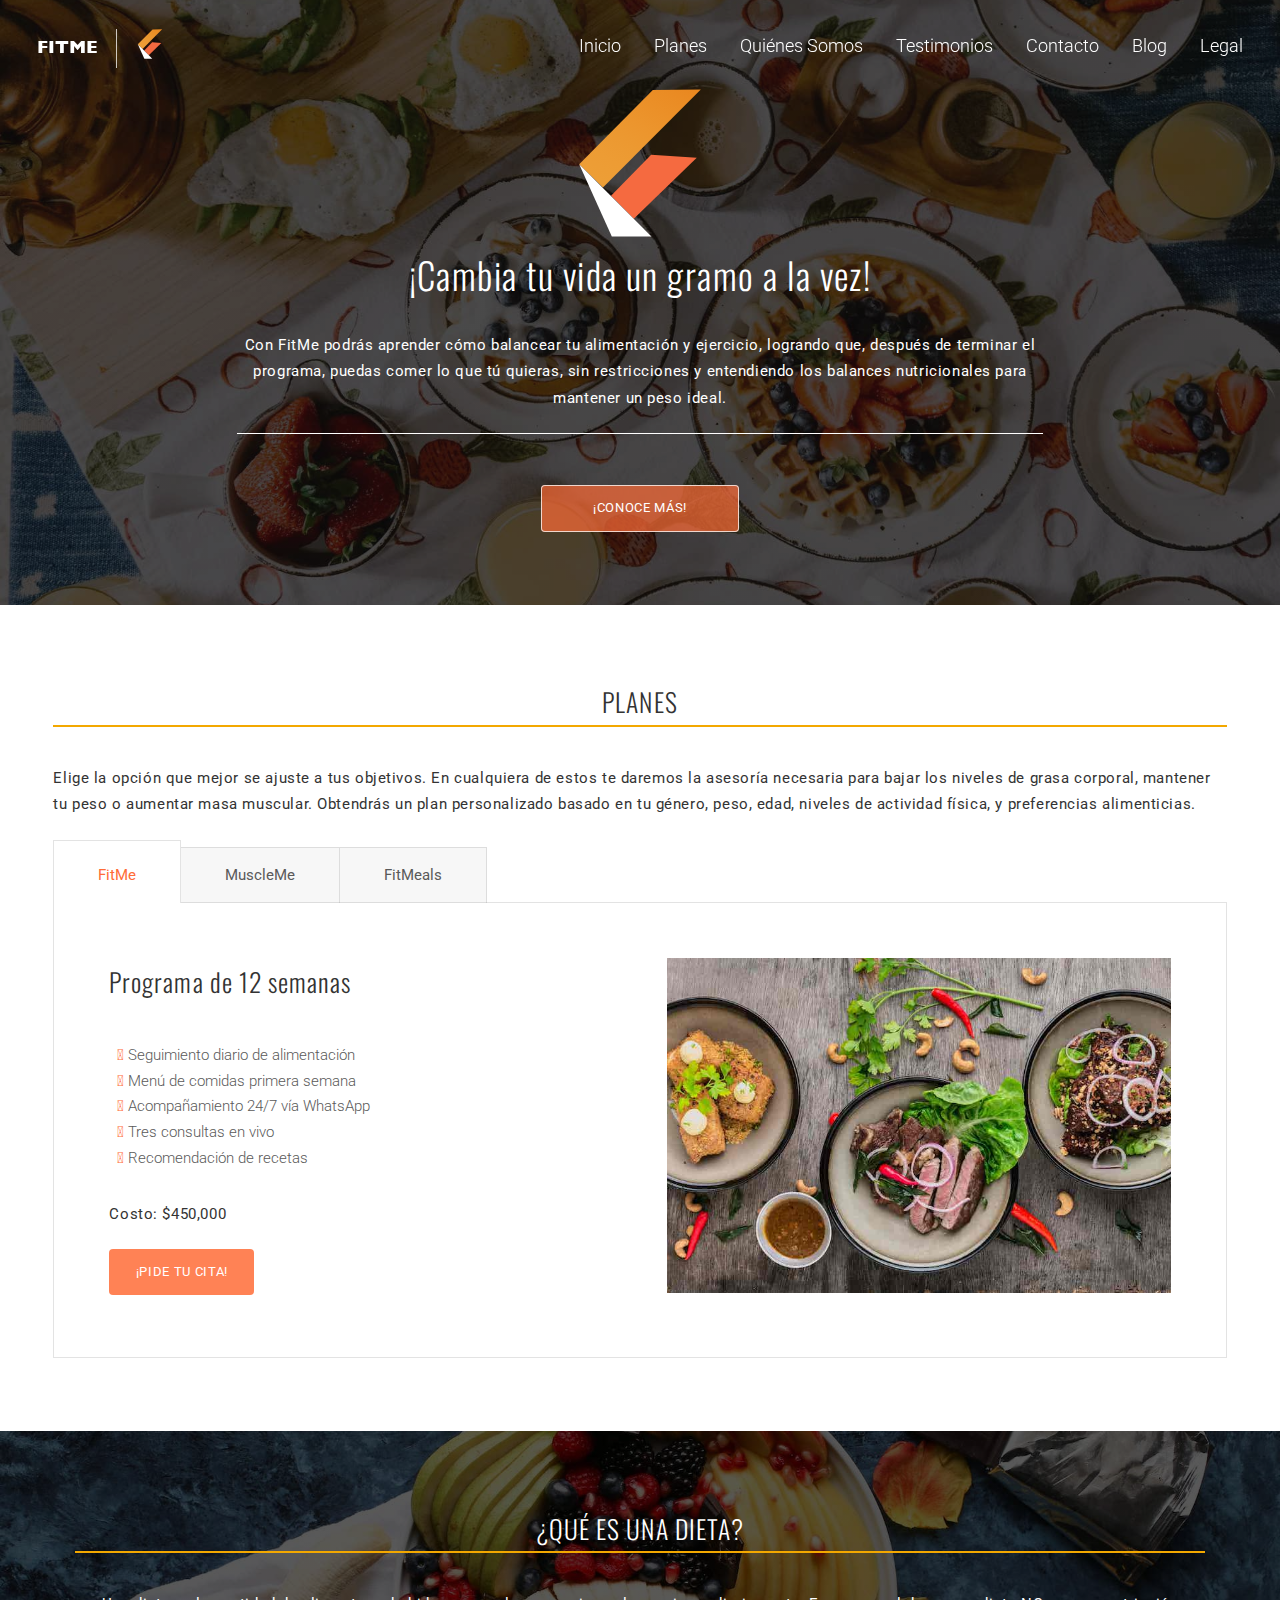
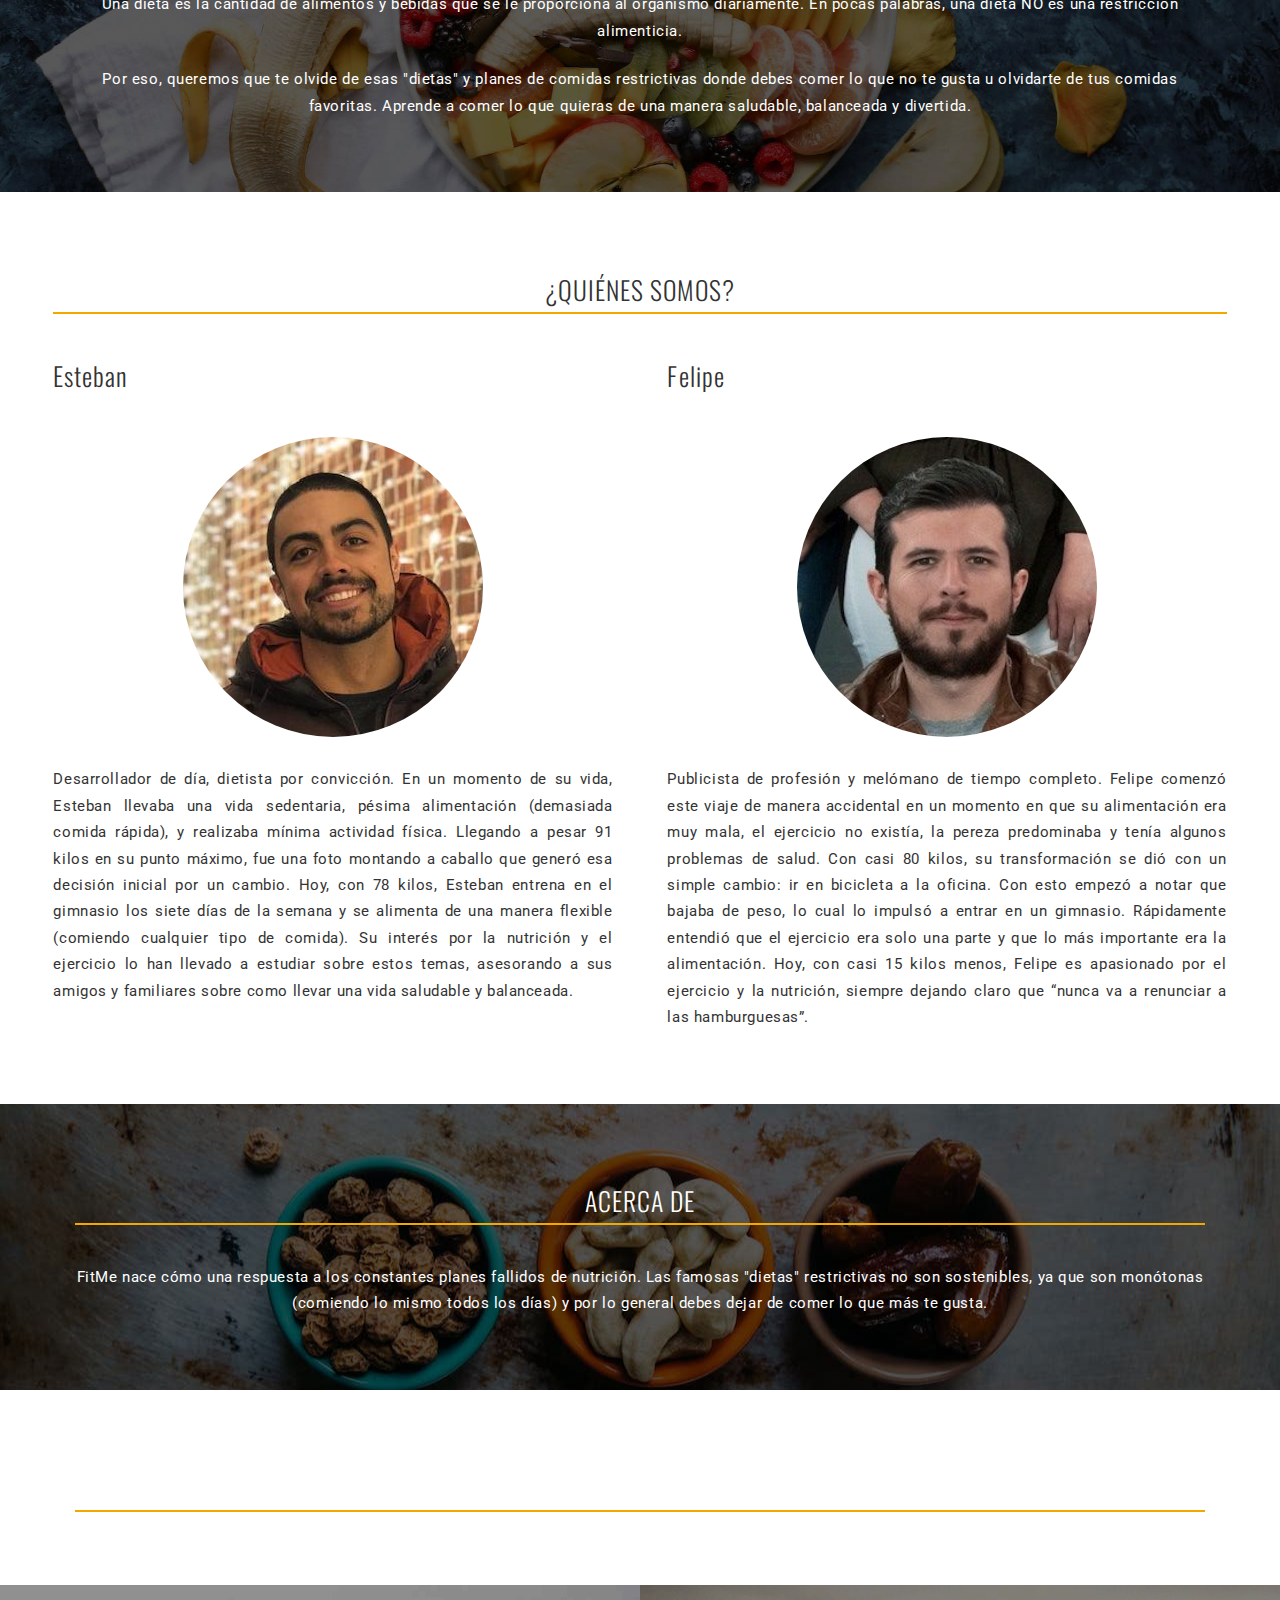
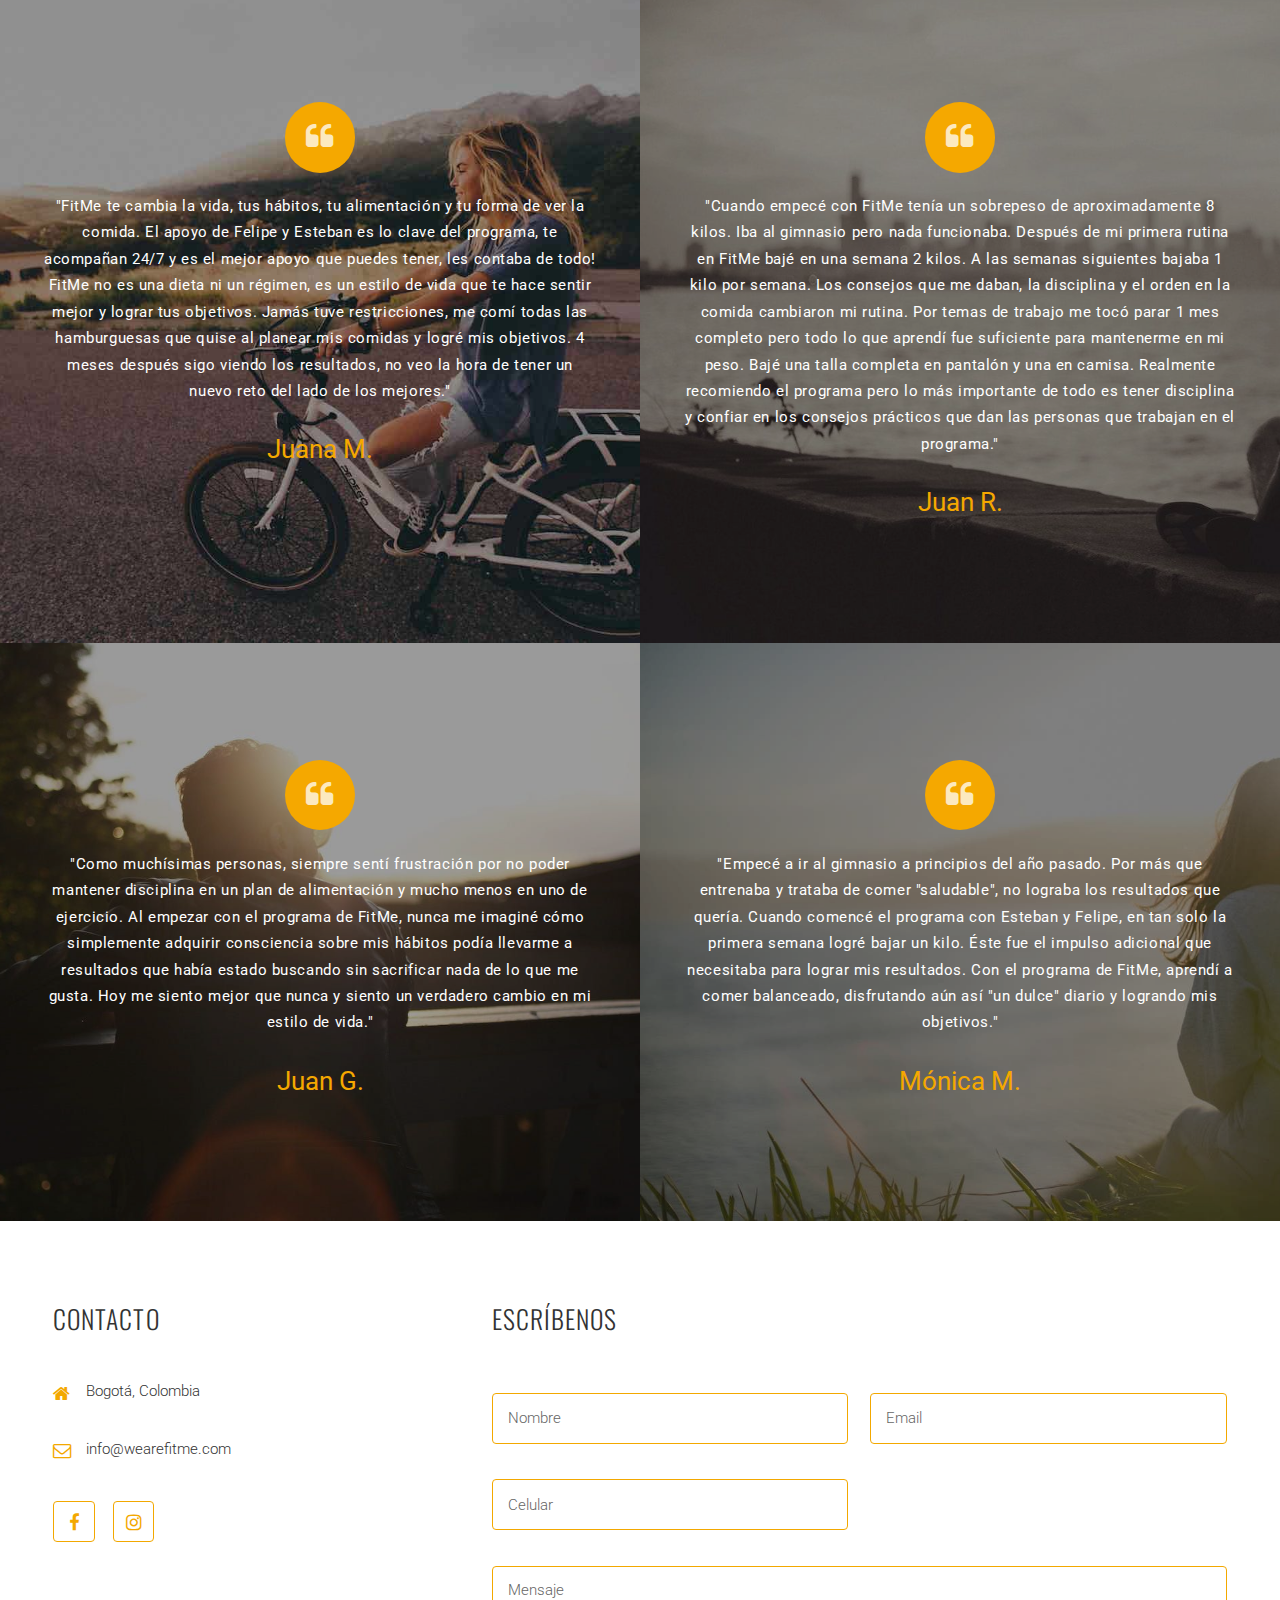
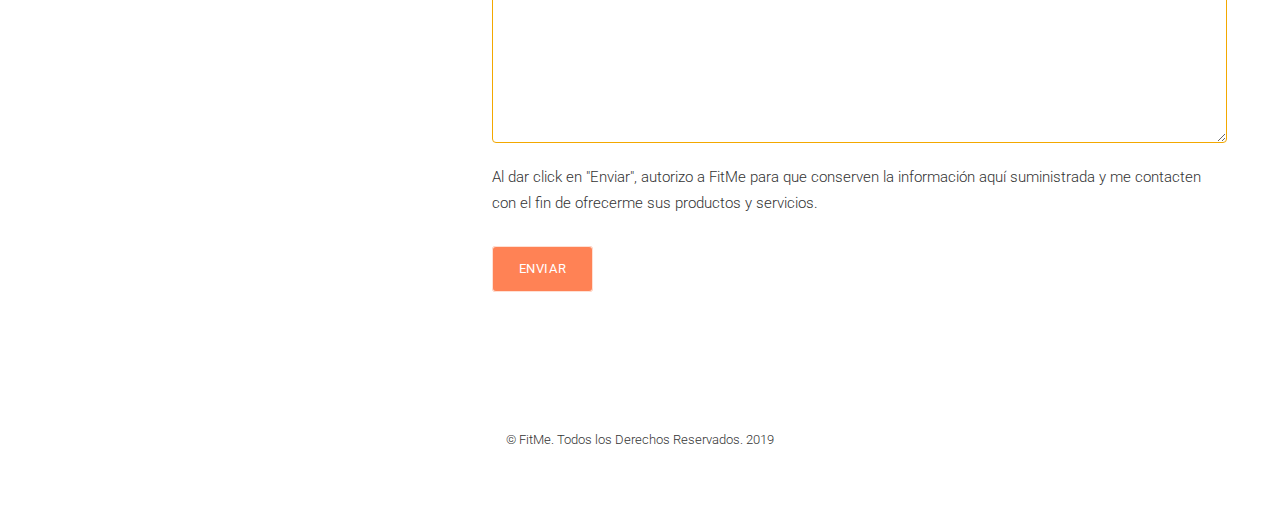
==== index.html @ 4249900d "Fix dead link, form labels, and empty h2" ====
<!DOCTYPE HTML>
<!--
	Telemetry by Pixelarity
	pixelarity.com | hello@pixelarity.com
	License: pixelarity.com/license
-->
<html lang="es">
	<head>
		<!-- Meta Tags -->
		<meta charset="utf-8" />
		<meta name="viewport" content="width=device-width, initial-scale=1, user-scalable=no" />
		<meta name="description" content="Con FitMe podrás aprender cómo balancear tu alimentación y ejercicio, logrando que, después de terminar el programa, puedas comer lo que tú quieras, sin restricciones y entendiendo los balances nutricionales para mantener un peso ideal.">
		<meta name="msapplication-TileColor" content="#da532c">
		<meta name="theme-color" content="#ffffff">

		<!-- Stylesheets -->
		<link rel="stylesheet" href="assets/css/main.css" />
		<link rel="stylesheet" href="https://use.fontawesome.com/releases/v5.8.0/css/all.css" integrity="sha384-Mmxa0mLqhmOeaE8vgOSbKacftZcsNYDjQzuCOm6D02luYSzBG8vpaOykv9lFQ51Y" crossorigin="anonymous">

		<!-- Favicon Tags -->
		<link rel="apple-touch-icon" sizes="180x180" href="./assets/favicon/apple-touch-icon.png">
		<link rel="icon" type="image/png" sizes="32x32" href="./assets/favicon/favicon-32x32.png">
		<link rel="icon" type="image/png" sizes="16x16" href="./assets/favicon/favicon-16x16.png">
		<link rel="manifest" href="./assets/favicon/site.webmanifest">
		<link rel="mask-icon" href="./assets/favicon/safari-pinned-tab.svg" color="#f5a800">
		<link rel="shortcut icon" href="./assets/favicon/favicon.ico">
		<meta name="msapplication-TileColor" content="#00a300">
		<meta name="msapplication-config" content="./assets/favicon/browserconfig.xml">
		<meta name="theme-color" content="#ffffff">

		<!-- Facebook -->
		<meta property="og:image" content="./assets/favicon/og-image.jpg">
		<meta property="og:image:height" content="1257">
		<meta property="og:image:width" content="2400">
		<meta property="og:description" content="Aprende cómo balancear tu alimentación y ejercicio, logrando que, después de terminar el programa, puedas comer lo que tú quieras, sin restricciones y entendiendo los balances nutricionales para mantener un peso ideal.">
		<meta property="og:title" content="FitMe">
		<meta property="og:url" content="http://www.wearefitme.com">

		<title>FitMe</title>

	</head>
	<body class="is-preload">

		<!-- Header -->
			<header id="header" class="alt">

				<!-- Logo -->
					<div class="logo">
						<a href="index.html">FITME</a><span><img src="./images/logo.svg" alt="FitMe Logo" id="logo" class="fitme-logo-nav logo-black"></span>
					</div>

				<!-- Nav -->
					<nav id="nav">
						<ul>
							<li><a href="#banner">Inicio</a></li>
							<li><a href="#planes">Planes</a></li>
							<li><a href="#nosotros">Quiénes Somos</a></li>
							<li><a href="#testimonios">Testimonios</a></li>
							<li><a href="#footer">Contacto</a></li>
							<li><a href="./blog.html">Blog</a></li>
							<li><a href="index.html">Legal</a></li>
						</ul>
					</nav>

			</header>

		<!-- Banner -->
			<section id="banner">
				<div class="inner">
					<img src="./images/logo.svg" alt="FitMe Logo" class="fitme-logo">
					<h1>¡Cambia tu vida un gramo a la vez!</h1>
					<h3>Con FitMe podrás aprender cómo balancear tu alimentación y ejercicio, logrando que, después de terminar el programa, puedas comer lo que tú quieras, sin restricciones y entendiendo los balances nutricionales para mantener un peso ideal.</h3>
					<ul class="actions special">
						<li><a href="#planes" class="button wide scrolly">¡Conoce más!</a></li>
					</ul>
				</div>
			</section>

		<!-- Planes -->
			<section id="planes" class="wrapper">
				<div class="inner">
					<h2 class="section-title">PLANES</h2>
					<h3>Elige la opción que mejor se ajuste a tus objetivos. En cualquiera de estos te daremos la asesoría necesaria para bajar los niveles de grasa corporal, mantener tu peso o aumentar masa muscular. Obtendrás un plan personalizado basado en tu género, peso, edad, niveles de actividad física, y preferencias alimenticias.</h3>
					<ul class="tabs">
						<li>
							<h3>FitMe</h3>
							<div class="split reversed">
								<div class="content">
									<h2>Programa de 12 semanas</h2>
									<ul>
                    <li><i class="fas fa-angle-double-right"></i> Seguimiento diario de alimentación</li>
										<li><i class="fas fa-angle-double-right"></i> Menú de comidas primera semana</li>
                    <li><i class="fas fa-angle-double-right"></i> Acompañamiento 24/7 vía WhatsApp</li>
										<li><i class="fas fa-angle-double-right"></i> Tres consultas en vivo</li>
                    <li><i class="fas fa-angle-double-right"></i> Recomendación de recetas</li>
									</ul>
									<h4>Costo: $450,000</h4>
									<ul class="actions">
										<li><a href="#footer" class="button">¡Pide tu cita!</a></li>
									</ul>
								</div>
								<div class="image"><img src="./images/plan-fitme.jpg" alt="Mesa con cuatro hamburguesas desde arriba" /></div>
							</div>
						</li>
						<li>
							<h3>MuscleMe</h3>
							<div class="split reversed">
								<div class="content">
									<h2>Agrega un programa personal de entrenamiento que incluye:</h2>
									<ul>
										<li><i class="fas fa-angle-double-right"></i> Rutina de ejercicios</li>
	                  <li><i class="fas fa-angle-double-right"></i> Rutina de estiramiento</li>
	                  <li><i class="fas fa-angle-double-right"></i> Desarollo de cardio</li>
									</ul>
									<h4>Costo: $50,000</h4>
									<ul class="actions">
										<li><a href="#footer" class="button">¡Pide tu cita!</a></li>
									</ul>
								</div>
								<div class="image"><img src="./images/plan-ejercicio.jpg" alt="Mujer ejercitandose en squat rack" /></div>
							</div>
						</li>
						<li>
							<h3>FitMeals</h3>
							<div class="split reversed">
								<div class="content">
									<h2>Agrega un menu variado a tus semanas:</h2>
									<ul>
										<li><i class="fas fa-angle-double-right"></i> Plan de comidas personalizado</li>
	                  <li><i class="fas fa-angle-double-right"></i> Opción vegetariana disponible</li>
	                  <li><i class="fas fa-angle-double-right"></i> Opción kosher disponible</li>
									</ul>
									<h4>Costo: $50,000 / semana</h4>
									<ul class="actions">
										<li><a href="#footer" class="button">¡Pide tu cita!</a></li>
									</ul>
								</div>
								<div class="image"><img src="./images/plan-chef.jpg" alt="" /></div>
							</div>
						</li>
					</ul>
				</div>
			</section>

		<!-- Que es una dieta -->
			<section id="dieta" class="wrapper style1 dieta special">
				<div class="inner">
					<div class="stats">
						<article>
							<h2 class="section-title">¿QUÉ ES UNA DIETA?</h2>
							<h3>Una dieta es la cantidad de alimentos y bebidas que se le proporciona al organismo diariamente. En pocas palabras, una dieta NO es una restricción alimenticia.</h3>
	            <h3>Por eso, queremos que te olvide de esas "dietas" y planes de comidas restrictivas donde debes comer lo que no te gusta u olvidarte de tus comidas favoritas. Aprende a comer lo que quieras de una manera saludable, balanceada y divertida.</h3>
						</article>
					</div>
				</div>
			</section>

		<!-- Quienes somos -->
			<section id="nosotros" class="wrapper">
				<div class="inner">
					<h2 class="section-title">¿QUIÉNES SOMOS?</h2>
					<div class="split">
						<section>
							<h2>Esteban</h2>
		          <div class="profile-pic ep"></div>
							<h3>Desarrollador de día, dietista por convicción. En un momento de su vida, Esteban llevaba una vida sedentaria, pésima alimentación (demasiada comida rápida), y realizaba mínima actividad física. Llegando a pesar 91 kilos en su punto máximo, fue una foto montando a caballo que generó esa decisión inicial por un cambio. Hoy, con 78 kilos, Esteban entrena en el gimnasio los siete días de la semana y se alimenta de una manera flexible (comiendo cualquier tipo de comida). Su interés por la nutrición y el ejercicio lo han llevado a estudiar sobre estos temas, asesorando a sus amigos y familiares sobre como llevar una vida saludable y balanceada.</h3>
						</section>
						<section>
							<h2>Felipe</h2>
							<div class="profile-pic fg"></div>
							<h3>Publicista de profesión y melómano de tiempo completo. Felipe comenzó este viaje de manera accidental en un momento en que su alimentación era muy mala, el ejercicio no existía, la pereza predominaba y tenía algunos problemas de salud. Con casi 80 kilos, su transformación se dió con un simple cambio: ir en bicicleta a la oficina. Con esto empezó a notar que bajaba de peso, lo cual lo impulsó a entrar en un gimnasio. Rápidamente entendió que el ejercicio era solo una parte y que lo más importante era la alimentación. Hoy, con casi 15 kilos menos, Felipe es apasionado por el ejercicio y la nutrición, siempre dejando claro que “nunca va a renunciar a las hamburguesas”.</h3>
						</section>
					</div>
				</div>
			</section>

		<!-- Acerca de -->
			<section id="acercade" class="wrapper style1 acercade special">
				<div class="inner">
					<div class="stats">
						<article>
							<h2 class="section-title">ACERCA DE</h2>
							<h3>FitMe nace cómo una respuesta a los constantes planes fallidos de nutrición. Las famosas "dietas" restrictivas no son sostenibles, ya que son monótonas (comiendo lo mismo todos los días) y por lo general debes dejar de comer lo que más te gusta.</h3>
						</article>
					</div>
				</div>
			</section>

		<!-- Separador -->
			<section id="quote" class="wrapper style1 special">
				<div class="inner">
					<div class="stats">
						<article>
							<h2 class="section-title">Testimonios</h2>
						</article>
					</div>
				</div>
			</section>

		<!-- Testimonios -->
			<section id="testimonios" class="quotes">
				<article class="icon fa-quote-left">
					<span class="image"><img src="images/pic03.jpg" alt="" data-position="center" /></span>
					<h4>"FitMe te cambia la vida, tus hábitos, tu alimentación y tu forma de ver la comida. El apoyo de Felipe y Esteban es lo clave del programa, te acompañan 24/7 y es el mejor apoyo que puedes tener, les contaba de todo! FitMe no es una dieta ni un régimen, es un estilo de vida que te hace sentir mejor y lograr tus objetivos. Jamás tuve restricciones, me comí todas las hamburguesas que quise al planear mis comidas y logré mis objetivos. 4 meses después sigo viendo los resultados, no veo la hora de tener un nuevo reto del lado de los mejores."</h4>
					<div class="author">
						<span class="name">Juana M.</span>
					</div>
				</article>
				<article class="icon fa-quote-left">
					<span class="image"><img src="images/pic04.jpg" alt="" data-position="left" /></span>
					<h4>"Cuando empecé con FitMe tenía un sobrepeso de aproximadamente 8 kilos. Iba al gimnasio pero nada funcionaba. Después de mi primera rutina en FitMe bajé en una semana 2 kilos. A las semanas siguientes bajaba 1 kilo por semana. Los consejos que me daban, la disciplina y el orden en la comida cambiaron mi rutina. Por temas de trabajo me tocó parar 1 mes completo pero todo lo que aprendí fue suficiente para mantenerme en mi peso. Bajé una talla completa en pantalón y una en camisa. Realmente recomiendo el programa pero lo más importante de todo es tener disciplina y confiar en los consejos prácticos que dan las personas que trabajan en el programa."</h4>
					<div class="author">
						<span class="name">Juan R.</span>
					</div>
				</article>
			</section>
			<section id="testimonios2" class="quotes">
				<article class="icon fa-quote-left">
					<span class="image"><img src="images/pic05.jpg" alt="" data-position="center" /></span>
					<h4>"Como muchísimas personas, siempre sentí frustración por no poder mantener disciplina en un plan de alimentación y mucho menos en uno de ejercicio. Al empezar con el programa de FitMe, nunca me imaginé cómo simplemente adquirir consciencia sobre mis hábitos podía llevarme a resultados que había estado buscando sin sacrificar nada de lo que me gusta. Hoy me siento mejor que nunca y siento un verdadero cambio en mi estilo de vida."</h4>
					<div class="author">
						<span class="name">Juan G.</span>
					</div>
				</article>
				<article class="icon fa-quote-left">
					<span class="image"><img src="images/pic06.jpg" alt="" data-position="left" /></span>
					<h4>"Empecé a ir al gimnasio a principios del año pasado. Por más que entrenaba y trataba de comer "saludable", no lograba los resultados que quería. Cuando comencé el programa con Esteban y Felipe, en tan solo la primera semana logré bajar un kilo. Éste fue el impulso adicional que necesitaba para lograr mis resultados. Con el programa de FitMe, aprendí a comer balanceado, disfrutando aún así "un dulce" diario y logrando mis objetivos."</h4>
					<div class="author">
						<span class="name">Mónica M.</span>
					</div>
				</article>
			</section>

		<!-- Footer -->
			<footer id="footer">
				<div class="inner">
					<div class="split style1">
						<div class="contact">
							<h2>CONTACTO</h2>
							<ul class="contact-icons">
								<li class="icon fa-home">Bogotá, Colombia</li>
								<!-- <li class="icon fa-phone">(000) 000-0000</li> -->
								<li class="icon fa-envelope-o">info@wearefitme.com</li>
							</ul>
							<ul class="icons-bordered">
								<li><a class="icon fa-facebook" target="_blank" href="https://www.facebook.com/fitmeco/">
									<span class="label">Facebook</span>
								</a></li>
								<!-- <li><a class="icon fa-twitter" href="#">
									<span class="label">Twitter</span>
								</a></li> -->
								<li><a class="icon fa-instagram" target="_blank" href="https://www.instagram.com/fit_me_co/">
									<span class="label">Instagram</span>
								</a></li>
							</ul>
						</div>
						<form action="https://formspree.io/colombiafitme@gmail.com" method="POST">
							<h2>ESCRÍBENOS</h2>
							<div class="fields">
								<div class="field half">
									<label for="name"></label>
									<input name="name" id="name" placeholder="Nombre" type="text" required />
								</div>
								<div class="field half">
									<label for="email"></label>
									<input name="email" id="email" placeholder="Email" type="email" required />
								</div>
								<div class="field half">
									<label for="mobile"></label>
									<input name="mobile" id="mobile" placeholder="Celular" type="number" />
								</div>
								<div class="field">
									<label for="message"></label>
									<textarea name="message" id="message" rows="6" placeholder="Mensaje"></textarea>
								</div>
								<div class="field">
									<p>Al dar click en "Enviar", autorizo a FitMe para que conserven la información aquí suministrada y me contacten con el fin de ofrecerme sus productos y servicios.</p>
								</div>
							</div>
							<ul class="actions">
								<li><input value="Enviar" class="button" type="submit" /></li>
							</ul>
						</form>
					</div>
					<div class="copyright">
						<p>&copy; FitMe. Todos los Derechos Reservados. 2019</p>
					</div>
				</div>
			</footer>

		<!-- Scripts -->
			<script src="assets/js/jquery.min.js"></script>
			<script src="assets/js/jquery.dropotron.min.js"></script>
			<script src="assets/js/jquery.scrollex.min.js"></script>
			<script src="assets/js/jquery.scrolly.min.js"></script>
			<script src="assets/js/jquery.selectorr.min.js"></script>
			<script src="assets/js/browser.min.js"></script>
			<script src="assets/js/breakpoints.min.js"></script>
			<script src="assets/js/util.js"></script>
			<script src="assets/js/main.js"></script>

	</body>
</html>
---- assets/css/main.css ----
@import url(font-awesome.min.css);
@import url('https://fonts.googleapis.com/css?family=Roboto:300,300i,400,400i');
@import url('https://fonts.googleapis.com/css?family=Oswald');

html, body, div, span, applet, object,
iframe, h1, h2, h3, h4, h5, h6, p, blockquote,
pre, a, abbr, acronym, address, big, cite,
code, del, dfn, em, img, ins, kbd, q, s, samp,
small, strike, strong, sub, sup, tt, var, b,
u, i, center, dl, dt, dd, ol, ul, li, fieldset,
form, label, legend, table, caption, tbody,
tfoot, thead, tr, th, td, article, aside,
canvas, details, embed, figure, figcaption,
footer, header, hgroup, menu, nav, output, ruby,
section, summary, time, mark, audio, video {
	margin: 0;
	padding: 0;
	border: 0;
	font-size: 100%;
	font: inherit;
	vertical-align: baseline;}

article, aside, details, figcaption, figure,
footer, header, hgroup, menu, nav, section {
	display: block;}

body {
	line-height: 1;
}

ol, ul {
	list-style: none;
}

blockquote, q {
	quotes: none;
}

	blockquote:before, blockquote:after, q:before, q:after {
		content: '';
		content: none;
	}

table {
	border-collapse: collapse;
	border-spacing: 0;
}

body {
	-webkit-text-size-adjust: none;
}

mark {
	background-color: transparent;
	color: inherit;
}

input::-moz-focus-inner {
	border: 0;
	padding: 0;
}

input, select, textarea {
	-moz-appearance: none;
	-webkit-appearance: none;
	-ms-appearance: none;
	appearance: none;
}

@font-face {
    font-family: 'GillSans';
    src: url('../fonts/GillSans-Bold.ttf'),
         url('../fonts/GillSans-Light.ttf');
}

/* Basic */

	@-ms-viewport {
		width: device-width;
	}

	body {
		-ms-overflow-style: scrollbar;
	}

	@media screen and (max-width: 480px) {

		html, body {
			min-width: 320px;
		}

	}

	html {
		box-sizing: border-box;
		scroll-behavior: smooth;
	}

	*, *:before, *:after {
		box-sizing: inherit;
	}

		body.is-preload *, body.is-preload *:before, body.is-preload *:after {
			-moz-animation: none !important;
			-webkit-animation: none !important;
			-ms-animation: none !important;
			animation: none !important;
			-moz-transition: none !important;
			-webkit-transition: none !important;
			-ms-transition: none !important;
			transition: none !important;
		}

/* Type */

	body {
		background-color: #ffffff;
		color: #5a5a5a;
	}

	body, input, select, textarea {
		font-family: "Roboto", Arial, Helvetica, sans-serif;
		font-size: 13pt;
		font-weight: 300;
		line-height: 1.75;
	}

		@media screen and (max-width: 1680px) {

			body, input, select, textarea {
				font-size: 11pt;
			}

		}

	a {
		text-decoration: none;
	}

		a:hover {
			text-decoration: none;
		}

	strong, b {
		font-weight: 400;
	}

	em, i {
		font-style: italic;
	}

	p {
		margin: 0 0 2em 0;
	}

	h1, h2, h3, h4, h5, h6 {
		line-height: 1.8;
		letter-spacing: 0.04em;
		margin: 0 0 1.5em 0;
	}

		h1 a, h2 a, h3 a, h4 a, h5 a, h6 a {
			color: inherit;
			text-decoration: none;
		}

	h1 {
		font-size: 3.45em;
		line-height: 1.3;
	}

	h2 {
		font-size: 2.4em;
	}

	h3 {
		font-size: 1.2em;
		font-weight: 400;
	}

	h4 {
		font-size: 1em;
		font-weight: 400;
	}

	h5 {
		font-size: 1em;
		font-weight: 400;
	}

	h6 {
		font-size: 1em;
		font-weight: 400;
	}

	h1, h2 {
		font-family: 'Oswald', sans-serif;
	}

	@media screen and (max-width: 1280px) {

		h1 {
			font-size: 2.5em;
			line-height: 1.5;
		}

		h2 {
			font-size: 1.75em;
		}

		h3 {
			font-size: 1em;
		}

		h4 {
			font-size: 1em;
		}

	}

	@media screen and (max-width: 736px) {

		h1 {
			font-size: 1.75em;
		}

		h2 {
			font-size: 1.25em;
		}

		h3 {
			font-size: 1em;
		}

	}

	sub {
		font-size: 0.8em;
		position: relative;
		top: 0.5em;
	}

	sup {
		font-size: 0.8em;
		position: relative;
		top: -0.5em;
	}

	blockquote {
		border-left: solid 4px;
		font-style: italic;
		margin: 0 0 2em 0;
		padding: 0.5em 0 0.5em 2em;
	}

	code {
		border-radius: 4px;
		border: solid 1px;
		font-family: "Courier New", monospace;
		font-size: 0.9em;
		margin: 0 0.25em;
		padding: 0.25em 0.65em;
	}

	pre {
		-webkit-overflow-scrolling: touch;
		font-family: "Courier New", monospace;
		font-size: 0.9em;
		margin: 0 0 2em 0;
	}

		pre code {
			display: block;
			line-height: 1.75;
			padding: 1em 1.5em;
			overflow-x: auto;
		}

	hr {
		border: 0;
		border-bottom: solid 1px;
		margin: 2em 0;
	}

		hr.major {
			margin: 3em 0;
		}

	.align-left {
		text-align: left;
	}

	.align-center {
		text-align: center;
	}

	.align-right {
		text-align: right;
	}

	input, select, textarea {
		color: #333333;
	}

	a {
		color: #5ac3d6;
	}

	strong, b {
		color: #333333;
	}

	h1, h2, h3, h4, h5, h6 {
		color: #333333;
	}

	blockquote {
		border-left-color: rgba(144, 144, 144, 0.25);
	}

	code {
		background: rgba(144, 144, 144, 0.075);
		border-color: rgba(144, 144, 144, 0.25);
	}

	hr {
		border-bottom-color: rgba(144, 144, 144, 0.25);
	}

/* Row */

	.row {
		display: flex;
		flex-wrap: wrap;
		box-sizing: border-box;
		align-items: stretch;
	}

		.row > * {
			box-sizing: border-box;
		}

		.row.gtr-uniform > * > :last-child {
			margin-bottom: 0;
		}

		.row.aln-left {
			justify-content: flex-start;
		}

		.row.aln-center {
			justify-content: center;
		}

		.row.aln-right {
			justify-content: flex-end;
		}

		.row.aln-top {
			align-items: flex-start;
		}

		.row.aln-middle {
			align-items: center;
		}

		.row.aln-bottom {
			align-items: flex-end;
		}

		.row > .imp {
			order: -1;
		}

		.row > .col-1 {
			width: 8.3333333333%;
		}

		.row > .off-1 {
			margin-left: 8.3333333333%;
		}

		.row > .col-2 {
			width: 16.6666666667%;
		}

		.row > .off-2 {
			margin-left: 16.6666666667%;
		}

		.row > .col-3 {
			width: 25%;
		}

		.row > .off-3 {
			margin-left: 25%;
		}

		.row > .col-4 {
			width: 33.3333333333%;
		}

		.row > .off-4 {
			margin-left: 33.3333333333%;
		}

		.row > .col-5 {
			width: 41.6666666667%;
		}

		.row > .off-5 {
			margin-left: 41.6666666667%;
		}

		.row > .col-6 {
			width: 50%;
		}

		.row > .off-6 {
			margin-left: 50%;
		}

		.row > .col-7 {
			width: 58.3333333333%;
		}

		.row > .off-7 {
			margin-left: 58.3333333333%;
		}

		.row > .col-8 {
			width: 66.6666666667%;
		}

		.row > .off-8 {
			margin-left: 66.6666666667%;
		}

		.row > .col-9 {
			width: 75%;
		}

		.row > .off-9 {
			margin-left: 75%;
		}

		.row > .col-10 {
			width: 83.3333333333%;
		}

		.row > .off-10 {
			margin-left: 83.3333333333%;
		}

		.row > .col-11 {
			width: 91.6666666667%;
		}

		.row > .off-11 {
			margin-left: 91.6666666667%;
		}

		.row > .col-12 {
			width: 100%;
		}

		.row > .off-12 {
			margin-left: 100%;
		}

		.row.gtr-0 {
			margin-top: 0;
			margin-left: 0em;
		}

			.row.gtr-0 > * {
				padding: 0 0 0 0em;
			}

			.row.gtr-0.gtr-uniform {
				margin-top: 0em;
			}

				.row.gtr-0.gtr-uniform > * {
					padding-top: 0em;
				}

		.row.gtr-25 {
			margin-top: 0;
			margin-left: -0.5em;
		}

			.row.gtr-25 > * {
				padding: 0 0 0 0.5em;
			}

			.row.gtr-25.gtr-uniform {
				margin-top: -0.5em;
			}

				.row.gtr-25.gtr-uniform > * {
					padding-top: 0.5em;
				}

		.row.gtr-50 {
			margin-top: 0;
			margin-left: -1em;
		}

			.row.gtr-50 > * {
				padding: 0 0 0 1em;
			}

			.row.gtr-50.gtr-uniform {
				margin-top: -1em;
			}

				.row.gtr-50.gtr-uniform > * {
					padding-top: 1em;
				}

		.row {
			margin-top: 0;
			margin-left: -2em;
		}

			.row > * {
				padding: 0 0 0 2em;
			}

			.row.gtr-uniform {
				margin-top: -2em;
			}

				.row.gtr-uniform > * {
					padding-top: 2em;
				}

		.row.gtr-150 {
			margin-top: 0;
			margin-left: -3em;
		}

			.row.gtr-150 > * {
				padding: 0 0 0 3em;
			}

			.row.gtr-150.gtr-uniform {
				margin-top: -3em;
			}

				.row.gtr-150.gtr-uniform > * {
					padding-top: 3em;
				}

		.row.gtr-200 {
			margin-top: 0;
			margin-left: -4em;
		}

			.row.gtr-200 > * {
				padding: 0 0 0 4em;
			}

			.row.gtr-200.gtr-uniform {
				margin-top: -4em;
			}

				.row.gtr-200.gtr-uniform > * {
					padding-top: 4em;
				}

		@media screen and (max-width: 1680px) {

			.row {
				display: flex;
				flex-wrap: wrap;
				box-sizing: border-box;
				align-items: stretch;
			}

				.row > * {
					box-sizing: border-box;
				}

				.row.gtr-uniform > * > :last-child {
					margin-bottom: 0;
				}

				.row.aln-left {
					justify-content: flex-start;
				}

				.row.aln-center {
					justify-content: center;
				}

				.row.aln-right {
					justify-content: flex-end;
				}

				.row.aln-top {
					align-items: flex-start;
				}

				.row.aln-middle {
					align-items: center;
				}

				.row.aln-bottom {
					align-items: flex-end;
				}

				.row > .imp-xlarge {
					order: -1;
				}

				.row > .col-1-xlarge {
					width: 8.3333333333%;
				}

				.row > .off-1-xlarge {
					margin-left: 8.3333333333%;
				}

				.row > .col-2-xlarge {
					width: 16.6666666667%;
				}

				.row > .off-2-xlarge {
					margin-left: 16.6666666667%;
				}

				.row > .col-3-xlarge {
					width: 25%;
				}

				.row > .off-3-xlarge {
					margin-left: 25%;
				}

				.row > .col-4-xlarge {
					width: 33.3333333333%;
				}

				.row > .off-4-xlarge {
					margin-left: 33.3333333333%;
				}

				.row > .col-5-xlarge {
					width: 41.6666666667%;
				}

				.row > .off-5-xlarge {
					margin-left: 41.6666666667%;
				}

				.row > .col-6-xlarge {
					width: 50%;
				}

				.row > .off-6-xlarge {
					margin-left: 50%;
				}

				.row > .col-7-xlarge {
					width: 58.3333333333%;
				}

				.row > .off-7-xlarge {
					margin-left: 58.3333333333%;
				}

				.row > .col-8-xlarge {
					width: 66.6666666667%;
				}

				.row > .off-8-xlarge {
					margin-left: 66.6666666667%;
				}

				.row > .col-9-xlarge {
					width: 75%;
				}

				.row > .off-9-xlarge {
					margin-left: 75%;
				}

				.row > .col-10-xlarge {
					width: 83.3333333333%;
				}

				.row > .off-10-xlarge {
					margin-left: 83.3333333333%;
				}

				.row > .col-11-xlarge {
					width: 91.6666666667%;
				}

				.row > .off-11-xlarge {
					margin-left: 91.6666666667%;
				}

				.row > .col-12-xlarge {
					width: 100%;
				}

				.row > .off-12-xlarge {
					margin-left: 100%;
				}

				.row.gtr-0 {
					margin-top: 0;
					margin-left: 0em;
				}

					.row.gtr-0 > * {
						padding: 0 0 0 0em;
					}

					.row.gtr-0.gtr-uniform {
						margin-top: 0em;
					}

						.row.gtr-0.gtr-uniform > * {
							padding-top: 0em;
						}

				.row.gtr-25 {
					margin-top: 0;
					margin-left: -0.5em;
				}

					.row.gtr-25 > * {
						padding: 0 0 0 0.5em;
					}

					.row.gtr-25.gtr-uniform {
						margin-top: -0.5em;
					}

						.row.gtr-25.gtr-uniform > * {
							padding-top: 0.5em;
						}

				.row.gtr-50 {
					margin-top: 0;
					margin-left: -1em;
				}

					.row.gtr-50 > * {
						padding: 0 0 0 1em;
					}

					.row.gtr-50.gtr-uniform {
						margin-top: -1em;
					}

						.row.gtr-50.gtr-uniform > * {
							padding-top: 1em;
						}

				.row {
					margin-top: 0;
					margin-left: -2em;
				}

					.row > * {
						padding: 0 0 0 2em;
					}

					.row.gtr-uniform {
						margin-top: -2em;
					}

						.row.gtr-uniform > * {
							padding-top: 2em;
						}

				.row.gtr-150 {
					margin-top: 0;
					margin-left: -3em;
				}

					.row.gtr-150 > * {
						padding: 0 0 0 3em;
					}

					.row.gtr-150.gtr-uniform {
						margin-top: -3em;
					}

						.row.gtr-150.gtr-uniform > * {
							padding-top: 3em;
						}

				.row.gtr-200 {
					margin-top: 0;
					margin-left: -4em;
				}

					.row.gtr-200 > * {
						padding: 0 0 0 4em;
					}

					.row.gtr-200.gtr-uniform {
						margin-top: -4em;
					}

						.row.gtr-200.gtr-uniform > * {
							padding-top: 4em;
						}

		}

		@media screen and (max-width: 1280px) {

			.row {
				display: flex;
				flex-wrap: wrap;
				box-sizing: border-box;
				align-items: stretch;
			}

				.row > * {
					box-sizing: border-box;
				}

				.row.gtr-uniform > * > :last-child {
					margin-bottom: 0;
				}

				.row.aln-left {
					justify-content: flex-start;
				}

				.row.aln-center {
					justify-content: center;
				}

				.row.aln-right {
					justify-content: flex-end;
				}

				.row.aln-top {
					align-items: flex-start;
				}

				.row.aln-middle {
					align-items: center;
				}

				.row.aln-bottom {
					align-items: flex-end;
				}

				.row > .imp-large {
					order: -1;
				}

				.row > .col-1-large {
					width: 8.3333333333%;
				}

				.row > .off-1-large {
					margin-left: 8.3333333333%;
				}

				.row > .col-2-large {
					width: 16.6666666667%;
				}

				.row > .off-2-large {
					margin-left: 16.6666666667%;
				}

				.row > .col-3-large {
					width: 25%;
				}

				.row > .off-3-large {
					margin-left: 25%;
				}

				.row > .col-4-large {
					width: 33.3333333333%;
				}

				.row > .off-4-large {
					margin-left: 33.3333333333%;
				}

				.row > .col-5-large {
					width: 41.6666666667%;
				}

				.row > .off-5-large {
					margin-left: 41.6666666667%;
				}

				.row > .col-6-large {
					width: 50%;
				}

				.row > .off-6-large {
					margin-left: 50%;
				}

				.row > .col-7-large {
					width: 58.3333333333%;
				}

				.row > .off-7-large {
					margin-left: 58.3333333333%;
				}

				.row > .col-8-large {
					width: 66.6666666667%;
				}

				.row > .off-8-large {
					margin-left: 66.6666666667%;
				}

				.row > .col-9-large {
					width: 75%;
				}

				.row > .off-9-large {
					margin-left: 75%;
				}

				.row > .col-10-large {
					width: 83.3333333333%;
				}

				.row > .off-10-large {
					margin-left: 83.3333333333%;
				}

				.row > .col-11-large {
					width: 91.6666666667%;
				}

				.row > .off-11-large {
					margin-left: 91.6666666667%;
				}

				.row > .col-12-large {
					width: 100%;
				}

				.row > .off-12-large {
					margin-left: 100%;
				}

				.row.gtr-0 {
					margin-top: 0;
					margin-left: 0em;
				}

					.row.gtr-0 > * {
						padding: 0 0 0 0em;
					}

					.row.gtr-0.gtr-uniform {
						margin-top: 0em;
					}

						.row.gtr-0.gtr-uniform > * {
							padding-top: 0em;
						}

				.row.gtr-25 {
					margin-top: 0;
					margin-left: -0.375em;
				}

					.row.gtr-25 > * {
						padding: 0 0 0 0.375em;
					}

					.row.gtr-25.gtr-uniform {
						margin-top: -0.375em;
					}

						.row.gtr-25.gtr-uniform > * {
							padding-top: 0.375em;
						}

				.row.gtr-50 {
					margin-top: 0;
					margin-left: -0.75em;
				}

					.row.gtr-50 > * {
						padding: 0 0 0 0.75em;
					}

					.row.gtr-50.gtr-uniform {
						margin-top: -0.75em;
					}

						.row.gtr-50.gtr-uniform > * {
							padding-top: 0.75em;
						}

				.row {
					margin-top: 0;
					margin-left: -1.5em;
				}

					.row > * {
						padding: 0 0 0 1.5em;
					}

					.row.gtr-uniform {
						margin-top: -1.5em;
					}

						.row.gtr-uniform > * {
							padding-top: 1.5em;
						}

				.row.gtr-150 {
					margin-top: 0;
					margin-left: -2.25em;
				}

					.row.gtr-150 > * {
						padding: 0 0 0 2.25em;
					}

					.row.gtr-150.gtr-uniform {
						margin-top: -2.25em;
					}

						.row.gtr-150.gtr-uniform > * {
							padding-top: 2.25em;
						}

				.row.gtr-200 {
					margin-top: 0;
					margin-left: -3em;
				}

					.row.gtr-200 > * {
						padding: 0 0 0 3em;
					}

					.row.gtr-200.gtr-uniform {
						margin-top: -3em;
					}

						.row.gtr-200.gtr-uniform > * {
							padding-top: 3em;
						}

		}

		@media screen and (max-width: 980px) {

			.row {
				display: flex;
				flex-wrap: wrap;
				box-sizing: border-box;
				align-items: stretch;
			}

				.row > * {
					box-sizing: border-box;
				}

				.row.gtr-uniform > * > :last-child {
					margin-bottom: 0;
				}

				.row.aln-left {
					justify-content: flex-start;
				}

				.row.aln-center {
					justify-content: center;
				}

				.row.aln-right {
					justify-content: flex-end;
				}

				.row.aln-top {
					align-items: flex-start;
				}

				.row.aln-middle {
					align-items: center;
				}

				.row.aln-bottom {
					align-items: flex-end;
				}

				.row > .imp-medium {
					order: -1;
				}

				.row > .col-1-medium {
					width: 8.3333333333%;
				}

				.row > .off-1-medium {
					margin-left: 8.3333333333%;
				}

				.row > .col-2-medium {
					width: 16.6666666667%;
				}

				.row > .off-2-medium {
					margin-left: 16.6666666667%;
				}

				.row > .col-3-medium {
					width: 25%;
				}

				.row > .off-3-medium {
					margin-left: 25%;
				}

				.row > .col-4-medium {
					width: 33.3333333333%;
				}

				.row > .off-4-medium {
					margin-left: 33.3333333333%;
				}

				.row > .col-5-medium {
					width: 41.6666666667%;
				}

				.row > .off-5-medium {
					margin-left: 41.6666666667%;
				}

				.row > .col-6-medium {
					width: 50%;
				}

				.row > .off-6-medium {
					margin-left: 50%;
				}

				.row > .col-7-medium {
					width: 58.3333333333%;
				}

				.row > .off-7-medium {
					margin-left: 58.3333333333%;
				}

				.row > .col-8-medium {
					width: 66.6666666667%;
				}

				.row > .off-8-medium {
					margin-left: 66.6666666667%;
				}

				.row > .col-9-medium {
					width: 75%;
				}

				.row > .off-9-medium {
					margin-left: 75%;
				}

				.row > .col-10-medium {
					width: 83.3333333333%;
				}

				.row > .off-10-medium {
					margin-left: 83.3333333333%;
				}

				.row > .col-11-medium {
					width: 91.6666666667%;
				}

				.row > .off-11-medium {
					margin-left: 91.6666666667%;
				}

				.row > .col-12-medium {
					width: 100%;
				}

				.row > .off-12-medium {
					margin-left: 100%;
				}

				.row.gtr-0 {
					margin-top: 0;
					margin-left: 0em;
				}

					.row.gtr-0 > * {
						padding: 0 0 0 0em;
					}

					.row.gtr-0.gtr-uniform {
						margin-top: 0em;
					}

						.row.gtr-0.gtr-uniform > * {
							padding-top: 0em;
						}

				.row.gtr-25 {
					margin-top: 0;
					margin-left: -0.375em;
				}

					.row.gtr-25 > * {
						padding: 0 0 0 0.375em;
					}

					.row.gtr-25.gtr-uniform {
						margin-top: -0.375em;
					}

						.row.gtr-25.gtr-uniform > * {
							padding-top: 0.375em;
						}

				.row.gtr-50 {
					margin-top: 0;
					margin-left: -0.75em;
				}

					.row.gtr-50 > * {
						padding: 0 0 0 0.75em;
					}

					.row.gtr-50.gtr-uniform {
						margin-top: -0.75em;
					}

						.row.gtr-50.gtr-uniform > * {
							padding-top: 0.75em;
						}

				.row {
					margin-top: 0;
					margin-left: -1.5em;
				}

					.row > * {
						padding: 0 0 0 1.5em;
					}

					.row.gtr-uniform {
						margin-top: -1.5em;
					}

						.row.gtr-uniform > * {
							padding-top: 1.5em;
						}

				.row.gtr-150 {
					margin-top: 0;
					margin-left: -2.25em;
				}

					.row.gtr-150 > * {
						padding: 0 0 0 2.25em;
					}

					.row.gtr-150.gtr-uniform {
						margin-top: -2.25em;
					}

						.row.gtr-150.gtr-uniform > * {
							padding-top: 2.25em;
						}

				.row.gtr-200 {
					margin-top: 0;
					margin-left: -3em;
				}

					.row.gtr-200 > * {
						padding: 0 0 0 3em;
					}

					.row.gtr-200.gtr-uniform {
						margin-top: -3em;
					}

						.row.gtr-200.gtr-uniform > * {
							padding-top: 3em;
						}

		}

		@media screen and (max-width: 736px) {

			.row {
				display: flex;
				flex-wrap: wrap;
				box-sizing: border-box;
				align-items: stretch;
			}

				.row > * {
					box-sizing: border-box;
				}

				.row.gtr-uniform > * > :last-child {
					margin-bottom: 0;
				}

				.row.aln-left {
					justify-content: flex-start;
				}

				.row.aln-center {
					justify-content: center;
				}

				.row.aln-right {
					justify-content: flex-end;
				}

				.row.aln-top {
					align-items: flex-start;
				}

				.row.aln-middle {
					align-items: center;
				}

				.row.aln-bottom {
					align-items: flex-end;
				}

				.row > .imp-small {
					order: -1;
				}

				.row > .col-1-small {
					width: 8.3333333333%;
				}

				.row > .off-1-small {
					margin-left: 8.3333333333%;
				}

				.row > .col-2-small {
					width: 16.6666666667%;
				}

				.row > .off-2-small {
					margin-left: 16.6666666667%;
				}

				.row > .col-3-small {
					width: 25%;
				}

				.row > .off-3-small {
					margin-left: 25%;
				}

				.row > .col-4-small {
					width: 33.3333333333%;
				}

				.row > .off-4-small {
					margin-left: 33.3333333333%;
				}

				.row > .col-5-small {
					width: 41.6666666667%;
				}

				.row > .off-5-small {
					margin-left: 41.6666666667%;
				}

				.row > .col-6-small {
					width: 50%;
				}

				.row > .off-6-small {
					margin-left: 50%;
				}

				.row > .col-7-small {
					width: 58.3333333333%;
				}

				.row > .off-7-small {
					margin-left: 58.3333333333%;
				}

				.row > .col-8-small {
					width: 66.6666666667%;
				}

				.row > .off-8-small {
					margin-left: 66.6666666667%;
				}

				.row > .col-9-small {
					width: 75%;
				}

				.row > .off-9-small {
					margin-left: 75%;
				}

				.row > .col-10-small {
					width: 83.3333333333%;
				}

				.row > .off-10-small {
					margin-left: 83.3333333333%;
				}

				.row > .col-11-small {
					width: 91.6666666667%;
				}

				.row > .off-11-small {
					margin-left: 91.6666666667%;
				}

				.row > .col-12-small {
					width: 100%;
				}

				.row > .off-12-small {
					margin-left: 100%;
				}

				.row.gtr-0 {
					margin-top: 0;
					margin-left: 0em;
				}

					.row.gtr-0 > * {
						padding: 0 0 0 0em;
					}

					.row.gtr-0.gtr-uniform {
						margin-top: 0em;
					}

						.row.gtr-0.gtr-uniform > * {
							padding-top: 0em;
						}

				.row.gtr-25 {
					margin-top: 0;
					margin-left: -0.3125em;
				}

					.row.gtr-25 > * {
						padding: 0 0 0 0.3125em;
					}

					.row.gtr-25.gtr-uniform {
						margin-top: -0.3125em;
					}

						.row.gtr-25.gtr-uniform > * {
							padding-top: 0.3125em;
						}

				.row.gtr-50 {
					margin-top: 0;
					margin-left: -0.625em;
				}

					.row.gtr-50 > * {
						padding: 0 0 0 0.625em;
					}

					.row.gtr-50.gtr-uniform {
						margin-top: -0.625em;
					}

						.row.gtr-50.gtr-uniform > * {
							padding-top: 0.625em;
						}

				.row {
					margin-top: 0;
					margin-left: -1.25em;
				}

					.row > * {
						padding: 0 0 0 1.25em;
					}

					.row.gtr-uniform {
						margin-top: -1.25em;
					}

						.row.gtr-uniform > * {
							padding-top: 1.25em;
						}

				.row.gtr-150 {
					margin-top: 0;
					margin-left: -1.875em;
				}

					.row.gtr-150 > * {
						padding: 0 0 0 1.875em;
					}

					.row.gtr-150.gtr-uniform {
						margin-top: -1.875em;
					}

						.row.gtr-150.gtr-uniform > * {
							padding-top: 1.875em;
						}

				.row.gtr-200 {
					margin-top: 0;
					margin-left: -2.5em;
				}

					.row.gtr-200 > * {
						padding: 0 0 0 2.5em;
					}

					.row.gtr-200.gtr-uniform {
						margin-top: -2.5em;
					}

						.row.gtr-200.gtr-uniform > * {
							padding-top: 2.5em;
						}

		}

		@media screen and (max-width: 480px) {

			.row {
				display: flex;
				flex-wrap: wrap;
				box-sizing: border-box;
				align-items: stretch;
			}

				.row > * {
					box-sizing: border-box;
				}

				.row.gtr-uniform > * > :last-child {
					margin-bottom: 0;
				}

				.row.aln-left {
					justify-content: flex-start;
				}

				.row.aln-center {
					justify-content: center;
				}

				.row.aln-right {
					justify-content: flex-end;
				}

				.row.aln-top {
					align-items: flex-start;
				}

				.row.aln-middle {
					align-items: center;
				}

				.row.aln-bottom {
					align-items: flex-end;
				}

				.row > .imp-xsmall {
					order: -1;
				}

				.row > .col-1-xsmall {
					width: 8.3333333333%;
				}

				.row > .off-1-xsmall {
					margin-left: 8.3333333333%;
				}

				.row > .col-2-xsmall {
					width: 16.6666666667%;
				}

				.row > .off-2-xsmall {
					margin-left: 16.6666666667%;
				}

				.row > .col-3-xsmall {
					width: 25%;
				}

				.row > .off-3-xsmall {
					margin-left: 25%;
				}

				.row > .col-4-xsmall {
					width: 33.3333333333%;
				}

				.row > .off-4-xsmall {
					margin-left: 33.3333333333%;
				}

				.row > .col-5-xsmall {
					width: 41.6666666667%;
				}

				.row > .off-5-xsmall {
					margin-left: 41.6666666667%;
				}

				.row > .col-6-xsmall {
					width: 50%;
				}

				.row > .off-6-xsmall {
					margin-left: 50%;
				}

				.row > .col-7-xsmall {
					width: 58.3333333333%;
				}

				.row > .off-7-xsmall {
					margin-left: 58.3333333333%;
				}

				.row > .col-8-xsmall {
					width: 66.6666666667%;
				}

				.row > .off-8-xsmall {
					margin-left: 66.6666666667%;
				}

				.row > .col-9-xsmall {
					width: 75%;
				}

				.row > .off-9-xsmall {
					margin-left: 75%;
				}

				.row > .col-10-xsmall {
					width: 83.3333333333%;
				}

				.row > .off-10-xsmall {
					margin-left: 83.3333333333%;
				}

				.row > .col-11-xsmall {
					width: 91.6666666667%;
				}

				.row > .off-11-xsmall {
					margin-left: 91.6666666667%;
				}

				.row > .col-12-xsmall {
					width: 100%;
				}

				.row > .off-12-xsmall {
					margin-left: 100%;
				}

				.row.gtr-0 {
					margin-top: 0;
					margin-left: 0em;
				}

					.row.gtr-0 > * {
						padding: 0 0 0 0em;
					}

					.row.gtr-0.gtr-uniform {
						margin-top: 0em;
					}

						.row.gtr-0.gtr-uniform > * {
							padding-top: 0em;
						}

				.row.gtr-25 {
					margin-top: 0;
					margin-left: -0.3125em;
				}

					.row.gtr-25 > * {
						padding: 0 0 0 0.3125em;
					}

					.row.gtr-25.gtr-uniform {
						margin-top: -0.3125em;
					}

						.row.gtr-25.gtr-uniform > * {
							padding-top: 0.3125em;
						}

				.row.gtr-50 {
					margin-top: 0;
					margin-left: -0.625em;
				}

					.row.gtr-50 > * {
						padding: 0 0 0 0.625em;
					}

					.row.gtr-50.gtr-uniform {
						margin-top: -0.625em;
					}

						.row.gtr-50.gtr-uniform > * {
							padding-top: 0.625em;
						}

				.row {
					margin-top: 0;
					margin-left: -1.25em;
				}

					.row > * {
						padding: 0 0 0 1.25em;
					}

					.row.gtr-uniform {
						margin-top: -1.25em;
					}

						.row.gtr-uniform > * {
							padding-top: 1.25em;
						}

				.row.gtr-150 {
					margin-top: 0;
					margin-left: -1.875em;
				}

					.row.gtr-150 > * {
						padding: 0 0 0 1.875em;
					}

					.row.gtr-150.gtr-uniform {
						margin-top: -1.875em;
					}

						.row.gtr-150.gtr-uniform > * {
							padding-top: 1.875em;
						}

				.row.gtr-200 {
					margin-top: 0;
					margin-left: -2.5em;
				}

					.row.gtr-200 > * {
						padding: 0 0 0 2.5em;
					}

					.row.gtr-200.gtr-uniform {
						margin-top: -2.5em;
					}

						.row.gtr-200.gtr-uniform > * {
							padding-top: 2.5em;
						}

		}

/* Box */

	.box {
		border-radius: 4px;
		border: solid 1px;
		margin-bottom: 2em;
		padding: 1.5em;
	}

		.box > :last-child,
		.box > :last-child > :last-child,
		.box > :last-child > :last-child > :last-child {
			margin-bottom: 0;
		}

		.box.alt {
			border: 0;
			border-radius: 0;
			padding: 0;
		}

	.box {
		border-color: rgba(144, 144, 144, 0.25);
	}

/* Split */

	.split {
		-moz-align-items: -moz-flex-start;
		-webkit-align-items: -webkit-flex-start;
		-ms-align-items: -ms-flex-start;
		align-items: flex-start;
		display: -moz-flex;
		display: -webkit-flex;
		display: -ms-flex;
		display: flex;
		margin-left: -6em;
		margin-bottom: 2em;
	}

		.split > * {
			margin-left: 6em !important;
			width: 50%;
			-ms-flex: 1 1 auto;
		}

			.split > * > :last-child {
				margin-bottom: 0;
			}

		.split.centered {
			-moz-align-items: center;
			-webkit-align-items: center;
			-ms-align-items: center;
			align-items: center;
		}

		.split.style1 > *:nth-child(2n - 1) {
			width: 33%;
		}

		.split.style1 > *:nth-child(2n) {
			width: 67%;
		}

		@media screen and (max-width: 1280px) {

			.split {
				margin-left: -3.75em;
			}

				.split > * {
					margin-left: 3.75em !important;
				}

				.split.centered {
					-moz-align-items: -moz-flex-start;
					-webkit-align-items: -webkit-flex-start;
					-ms-align-items: -ms-flex-start;
					align-items: flex-start;
				}

		}

		@media screen and (max-width: 980px) {

			.split {
				-moz-flex-direction: column;
				-webkit-flex-direction: column;
				-ms-flex-direction: column;
				flex-direction: column;
				margin-left: 0;
			}

				.split > * {
					margin-left: 0 !important;
					margin-top: 3.75em !important;
					width: 100% !important;
				}

					.split > *:first-child {
						margin-top: 0 !important;
					}

				.split.reversed {
					-moz-flex-direction: column-reverse;
					-webkit-flex-direction: column-reverse;
					-ms-flex-direction: column-reverse;
					flex-direction: column-reverse;
				}

					.split.reversed > * {
						margin-bottom: 3.75em !important;
						margin-top: 0 !important;
					}

						.split.reversed > *:first-child {
							margin-bottom: 0 !important;
						}

		}

		@media screen and (max-width: 736px) {

			.split > * {
				margin-top: 3em !important;
			}

			.split.reversed > * {
				margin-bottom: 3em !important;
			}

		}

/* Features */

	.features {
		display: -moz-flex;
		display: -webkit-flex;
		display: -ms-flex;
		display: flex;
		-moz-flex-wrap: wrap;
		-webkit-flex-wrap: wrap;
		-ms-flex-wrap: wrap;
		flex-wrap: wrap;
	}

		.features > article {
			border-style: solid;
			border-top-width: 1px;
			border-right-width: 0;
			border-bottom-width: 0;
			border-left-width: 1px;
			padding: 2.25em 0;
			position: relative;
		}

			.features > article > :last-child {
				margin-bottom: 0;
			}

			.features > article:before {
				position: absolute;
				font-size: 1.875rem;
				top: 0.75em;
			}

			.features > article:nth-child(1), .features > article:nth-child(2) {
				border-top-width: 0;
			}

			.features > article:nth-child(2n -1) {
				border-left-width: 0;
				padding-left: 3.5em;
				padding-right: 3em;
				width: 50%;
			}

				.features > article:nth-child(2n -1):before {
					left: 0;
				}

			.features > article:nth-child(2n) {
				padding-left: 6.5em;
				padding-right: 0;
				width: 50%;
			}

				.features > article:nth-child(2n):before {
					left: 1.5em;
				}

			.features > article h3 {
				margin: 0;
			}

		@media screen and (max-width: 1280px) {

			.features > article {
				padding: 1.6875em 0;
			}

				.features > article:before {
					font-size: 1.5rem;
					top: 0.6923076923em;
				}

				.features > article:nth-child(2n -1) {
					padding-left: 2.75em;
					padding-right: 2.25em;
				}

				.features > article:nth-child(2n) {
					padding-left: 5em;
					padding-right: 0;
				}

					.features > article:nth-child(2n):before {
						left: 1.3846153846em;
					}

		}

		@media screen and (max-width: 980px) {

			.features > article {
				padding: 3em 0;
			}

				.features > article:before {
					font-size: 1.5rem;
					top: 1.5230769231em;
				}

				.features > article:nth-child(2n -1) {
					padding-left: 3em;
					padding-right: 3em;
				}

				.features > article:nth-child(2n) {
					padding-left: 6em;
					padding-right: 0;
				}

					.features > article:nth-child(2n):before {
						left: 1.8461538462em;
					}

		}

		@media screen and (max-width: 480px) {

			.features > article {
				border-left-width: 0;
				padding: 2.25em 0;
			}

				.features > article:before {
					top: 0.9692307692em;
				}

				.features > article:nth-child(1) {
					border-top-width: 0;
				}

				.features > article:nth-last-child(1) {
					padding-bottom: 0;
				}

				.features > article:nth-child(2) {
					border-top-width: 1px;
				}

				.features > article:nth-child(2n -1) {
					padding-left: 3em;
					padding-right: 0;
					width: 100%;
				}

					.features > article:nth-child(2n -1):before {
						left: 0;
					}

				.features > article:nth-child(2n) {
					padding-left: 3em;
					padding-right: 0;
					width: 100%;
				}

					.features > article:nth-child(2n):before {
						left: 0;
					}

		}

	.features > article {
		border-color: rgba(144, 144, 144, 1);
	}

		.features > article:before, .features > article h3 {
			color: #f5a800;
		}

	.blog-01 {
		background: url(../../images/blog/blog-01.jpg);
	}

	.blog-02 {
		background: url(../../images/blog/blog-02.jpg);
	}

	.blog-03 {
		background: url(../../images/blog/blog-03.jpg);
	}

	.blog-04 {
		background: url(../../images/blog/blog-04.jpg);
	}


	.blog-snippet {
		/* background-position: center; */
		background-repeat: no-repeat;
		background-size: cover;
		border: 15px solid #fff !important;
		color: rgba(255, 255, 255, 1);
		padding-bottom: 1em !important;
	}

	.internal-snippet {
		background: rgba(0,0,0,0.80);
		display: block;
		margin-bottom: 0px;
		margin-top: 50px;
		padding: 5px 0px 5px 20px;
	}

		.internal-snippet a {
			text-decoration: none !important;

		}

	.left {
		margin-left: -65px;
	}

	.right {
		margin-left: -45px;
		margin-right: -15px;
	}

		.internal-snippet h3 {
			font-size: 1.4em;
			line-height: 1.6;
			margin: 0;
		}

		.internal-snippet p,
		.internal-snippet h5 {
			color: #fff;
			margin: 0;
		}

		.internal-snippet p {
			line-height: 1.4;
			padding-left: 10px;
		}

/* Stats */

	.stats {
		display: -moz-flex;
		display: -webkit-flex;
		display: -ms-flex;
		display: flex;
		margin: 0 0 2em 0;
	}

		.stats > article {
			-moz-flex-grow: 1;
			-webkit-flex-grow: 1;
			-ms-flex-grow: 1;
			flex-grow: 1;
			-moz-flex-shrink: 1;
			-webkit-flex-shrink: 1;
			-ms-flex-shrink: 1;
			flex-shrink: 1;
			border-style: solid;
			border-right-width: 1px;
			padding: 0 3em;
		}

			.stats > article:nth-last-child(1) {
				border-right-width: 0;
			}

			.stats > article h3 span {
				display: block;
				font-size: 3em;
				font-weight: 300;
				line-height: 1;
				margin-bottom: 0.25em;
			}

			.stats > article > :last-child {
				margin-bottom: 0;
			}

		@media screen and (max-width: 1280px) {

			.stats > article {
				padding: 0 1.5em;
			}

		}

		@media screen and (max-width: 980px) {

			.stats {
				-moz-flex-wrap: wrap;
				-webkit-flex-wrap: wrap;
				-ms-flex-wrap: wrap;
				flex-wrap: wrap;
			}

				.stats > article {
					border-top-width: 1px;
					padding: 3em;
					width: 50%;
				}

					.stats > article:nth-child(1), .stats > article:nth-child(2) {
						border-top-width: 0;
					}

					.stats > article:nth-last-child(2n - 1) {
						border-right-width: 0;
					}

		}

		@media screen and (max-width: 480px) {

			.stats {
				-moz-flex-direction: column;
				-webkit-flex-direction: column;
				-ms-flex-direction: column;
				flex-direction: column;
			}

				.stats > article {
					border-right: 0;
					padding: 3em 0;
					width: 100%;
				}

					.stats > article:nth-child(1) {
						padding-top: 1.5em;
					}

					.stats > article:nth-child(2) {
						border-top-width: 1px;
					}

					.stats > article:nth-last-child(1) {
						padding-bottom: 1.5em;
					}

		}

	.stats > article {
		border-color: rgba(144, 144, 144, 0.25);
	}

/* Tabs */

	.section-title {
		border-bottom: 2px solid #f3a800;
		display: block;
		text-align: center;
		width: auto;
	}

	.tabs {
		margin: 0 0 2em 0;
	}

		.tabs .titles {
			-moz-user-select: none;
			-webkit-user-select: none;
			-ms-user-select: none;
			user-select: none;
			list-style-type: none;
			margin-bottom: -1px;
			padding-left: 0;
		}

			.tabs .titles li {
				-moz-transition-property: color, background-color;
				-webkit-transition-property: color, background-color;
				-ms-transition-property: color, background-color;
				transition-property: color, background-color;
				-moz-transition-duration: 0.2s;
				-webkit-transition-duration: 0.2s;
				-ms-transition-duration: 0.2s;
				transition-duration: 0.2s;
				border-style: solid;
				border-width: 1px 1px 0 0;
				display: inline-block;
				font-size: 1.2em;
				font-weight: 400;
				padding: 1em 3em;
			}

				.tabs .titles li:first-child {
					border-left-width: 1px;
				}

				.tabs .titles li.active {
					padding-top: 1.5em;
					border-left-width: 1px;
				}

				.tabs .titles li + .active {
					margin-left: -1px;
				}

		.tabs .panels {
			padding: 3.75em 3.75em 1.75em 3.75em ;
			border-style: solid;
			border-width: 1px;
		}

		.tabs .panel {
			-moz-transition: opacity 0.2s ease-in-out;
			-webkit-transition: opacity 0.2s ease-in-out;
			-ms-transition: opacity 0.2s ease-in-out;
			transition: opacity 0.2s ease-in-out;
			opacity: 0;
		}

			.tabs .panel .image {
				margin-bottom: 0;
			}

				.tabs .panel .image img {
					width: 100%;
				}

			.tabs .panel.active {
				opacity: 1;
			}

		@media screen and (max-width: 1280px) {

			.tabs .titles li {
				font-size: 1em;
			}

		}

		@media screen and (max-width: 736px) {

			.tabs .panels {
				padding: 2em 2em 0.1em 2em ;
			}

		}

		@media screen and (max-width: 480px) {

			.tabs .titles li {
				font-size: 0.8em;
				padding: 1em;
			}

				.tabs .titles li.active {
					padding-top: 1em;
				}

			.tabs .panels {
				padding: 2em 2em 0.1em 2em ;
			}

		}

		@media screen and (orientation: portrait) {

			.tabs .titles {
				display: -moz-flex;
				display: -webkit-flex;
				display: -ms-flex;
				display: flex;
			}

				.tabs .titles li {
					-moz-flex-grow: 1;
					-webkit-flex-grow: 1;
					-ms-flex-grow: 1;
					flex-grow: 1;
					-moz-flex-shrink: 1;
					-webkit-flex-shrink: 1;
					-ms-flex-shrink: 1;
					flex-shrink: 1;
					text-align: center;
				}

					.tabs .titles li.active {
						padding-top: 1em;
					}

		}

	.tabs .titles li {
		border-color: rgba(144, 144, 144, 0.25);
		background-color: rgba(144, 144, 144, 0.075);
	}

		.tabs .titles li.active {
			background-color: #ffffff;
			border-bottom-color: #ffffff;
			color: #ff6c37;
		}

	.tabs .panels {
		border-color: rgba(144, 144, 144, 0.25);
	}

	.tabs .content i {
		color: #ff6c37;
	}

/* Quotes */

	.quotes {
		display: -moz-flex;
		display: -webkit-flex;
		display: -ms-flex;
		display: flex;
		-moz-flex-wrap: wrap;
		-webkit-flex-wrap: wrap;
		-ms-flex-wrap: wrap;
		flex-wrap: wrap;
		background-color: #5ac3d6;
		color: rgba(255, 255, 255, 0.75);
		text-align: center;
	}

		.quotes input, .quotes select, .quotes textarea {
			color: #ffffff;
		}

		.quotes a {
			color: #ffffff;
		}

		.quotes strong, .quotes b {
			color: #ffffff;
		}

		.quotes h1, .quotes h2, .quotes h3, .quotes h4, .quotes h5, .quotes h6 {
			color: #ffffff;
		}

		.quotes blockquote {
			border-left-color: rgba(255, 255, 255, 0.25);
		}

		.quotes code {
			background: rgba(255, 255, 255, 0.075);
			border-color: rgba(255, 255, 255, 0.25);
		}

		.quotes hr {
			border-bottom-color: rgba(255, 255, 255, 0.25);
		}

		.quotes > article {
			padding: 8em 0 6em 0 ;
			background-position: center;
			background-repeat: no-repeat;
			background-size: cover;
			position: relative;
			width: 50%;
		}

			.quotes > article .author {
				margin: 0 0 2em 0;
			}

				.quotes > article .author .name {
					color: #f5a800;
					display: block;
					font-size: 1.8em;
					font-weight: 400;
					margin: 0 0 0.5em 0;
				}

				.quotes > article .author .title {
					display: block;
				}

			.quotes > article:nth-child(odd) {
				padding-left: calc(50vw - 50em);
				padding-right: 3em;
			}

			.quotes > article:nth-child(even) {
				padding-left: 3em;
				padding-right: calc(50vw - 50em);
			}

			.quotes > article:before {
				background-color: #f5a800;
				border-radius: 100%;
				display: inline-block;
				font-size: 2em;
				height: 2.4em;
				line-height: 2.4em;
				margin-bottom: 0.7em;
				position: relative;
				text-align: center;
				width: 2.4em;
				z-index: 1;
			}

			.quotes > article:after {
				-moz-transition: opacity 1s ease-in-out;
				-webkit-transition: opacity 1s ease-in-out;
				-ms-transition: opacity 1s ease-in-out;
				transition: opacity 1s ease-in-out;
				-moz-transition-delay: 0.75s;
				-webkit-transition-delay: 0.75s;
				-ms-transition-delay: 0.75s;
				transition-delay: 0.75s;
				background: #202020;
				content: '';
				display: block;
				height: 100%;
				left: 0;
				opacity: 0.25;
				position: absolute;
				top: 0;
				width: 100%;
			}

			.quotes > article > * {
				position: relative;
				z-index: 1;
			}

		@media screen and (max-width: 1280px) {

			.quotes > article:nth-child(odd) {
				padding-left: 3em;
				padding-right: 3em;
			}

			.quotes > article:nth-child(even) {
				padding-left: 3em;
				padding-right: 3em;
			}

		}

		@media screen and (max-width: 980px) {

			.quotes > article {
				width: 100%;
			}

		}

		@media screen and (max-width: 736px) {

			.quotes > article {
				padding: 4em 0 2em 0 ;
			}

		}

/* Ratungs */

	.ratings {
		margin: 0 0 2em 0;
	}

		.ratings > article {
			margin-bottom: 2.5em;
		}

			.ratings > article:last-child {
				margin-bottom: 0;
			}

		.ratings .progress {
			border-style: solid;
			border-top-width: 1px;
			font-size: 0.9em;
			padding-top: 0.25em;
			position: relative;
		}

			.ratings .progress:before {
				content: '';
				height: 1px;
				left: 0;
				position: absolute;
				top: -1px;
			}

			.ratings .progress[data-progress="0"]:before {
				width: 0%;
			}

			.ratings .progress[data-progress="5"]:before {
				width: 5%;
			}

			.ratings .progress[data-progress="10"]:before {
				width: 10%;
			}

			.ratings .progress[data-progress="15"]:before {
				width: 15%;
			}

			.ratings .progress[data-progress="20"]:before {
				width: 20%;
			}

			.ratings .progress[data-progress="25"]:before {
				width: 25%;
			}

			.ratings .progress[data-progress="30"]:before {
				width: 30%;
			}

			.ratings .progress[data-progress="35"]:before {
				width: 35%;
			}

			.ratings .progress[data-progress="40"]:before {
				width: 40%;
			}

			.ratings .progress[data-progress="45"]:before {
				width: 45%;
			}

			.ratings .progress[data-progress="50"]:before {
				width: 50%;
			}

			.ratings .progress[data-progress="55"]:before {
				width: 55%;
			}

			.ratings .progress[data-progress="60"]:before {
				width: 60%;
			}

			.ratings .progress[data-progress="65"]:before {
				width: 65%;
			}

			.ratings .progress[data-progress="70"]:before {
				width: 70%;
			}

			.ratings .progress[data-progress="75"]:before {
				width: 75%;
			}

			.ratings .progress[data-progress="80"]:before {
				width: 80%;
			}

			.ratings .progress[data-progress="85"]:before {
				width: 85%;
			}

			.ratings .progress[data-progress="90"]:before {
				width: 90%;
			}

			.ratings .progress[data-progress="95"]:before {
				width: 95%;
			}

			.ratings .progress[data-progress="100"]:before {
				width: 100%;
			}

		@media screen and (max-width: 736px) {

			.ratings > article {
				margin-bottom: 1.5em;
			}

		}

	.progress {
		border-color: rgba(144, 144, 144, 0.25);
		color: #5ac3d6;
	}

		.progress:before {
			background-color: currentColor;
		}

/* Button */

	input[type="submit"],
	input[type="reset"],
	input[type="button"],
	button,
	.button {
		-moz-appearance: none;
		-webkit-appearance: none;
		-ms-appearance: none;
		appearance: none;
		-moz-transition: background-color 0.2s ease-in-out, color 0.2s ease-in-out;
		-webkit-transition: background-color 0.2s ease-in-out, color 0.2s ease-in-out;
		-ms-transition: background-color 0.2s ease-in-out, color 0.2s ease-in-out;
		transition: background-color 0.2s ease-in-out, color 0.2s ease-in-out;
		border-radius: 4px;
		border: 0;
		cursor: pointer;
		display: inline-block;
		font-size: 0.9em;
		font-weight: 400;
		height: 3.5em;
		letter-spacing: 0.05em;
		line-height: 3.5em;
		padding: 0 2em;
		text-align: center;
		text-decoration: none;
		text-transform: uppercase;
		white-space: nowrap;
	}

		input[type="submit"].icon:before,
		input[type="reset"].icon:before,
		input[type="button"].icon:before,
		button.icon:before,
		.button.icon:before {
			margin-right: 0.5em;
		}

		input[type="submit"].fit,
		input[type="reset"].fit,
		input[type="button"].fit,
		button.fit,
		.button.fit {
			width: 100%;
		}

		input[type="submit"].small,
		input[type="reset"].small,
		input[type="button"].small,
		button.small,
		.button.small {
			font-size: 0.7em;
		}

		input[type="submit"].large,
		input[type="reset"].large,
		input[type="button"].large,
		button.large,
		.button.large {
			font-size: 1.1em;
		}

		input[type="submit"].wide,
		input[type="reset"].wide,
		input[type="button"].wide,
		button.wide,
		.button.wide {
			min-width: 15em;
		}

		input[type="submit"].disabled, input[type="submit"]:disabled,
		input[type="reset"].disabled,
		input[type="reset"]:disabled,
		input[type="button"].disabled,
		input[type="button"]:disabled,
		button.disabled,
		button:disabled,
		.button.disabled,
		.button:disabled {
			pointer-events: none;
			opacity: 0.25;
		}

	input[type="submit"],
	input[type="reset"],
	input[type="button"],
	button,
	.button {
		background-color: rgba(255, 108, 55, 0.85);
		transition: all 0.2s;
		color: #fff !important;
	}

		input[type="submit"]:hover,
		input[type="reset"]:hover,
		input[type="button"]:hover,
		button:hover,
		.button:hover {
			background-color: rgba(255, 108, 55, 1);
			transform: scale(1.05);
		}

		input[type="submit"]:active,
		input[type="reset"]:active,
		input[type="button"]:active,
		button:active,
		.button:active {
			background-color: rgba(255, 108, 55, 1);
			transform: scale(1.05);
		}

		input[type="submit"].icon:before,
		input[type="reset"].icon:before,
		input[type="button"].icon:before,
		button.icon:before,
		.button.icon:before {
			color: #aaaaaa;
		}

		input[type="submit"].primary,
		input[type="reset"].primary,
		input[type="button"].primary,
		button.primary,
		.button.primary {
			box-shadow: none;
			background-color: #5ac3d6;
			color: #ffffff !important;
		}

			input[type="submit"].primary.icon:before,
			input[type="reset"].primary.icon:before,
			input[type="button"].primary.icon:before,
			button.primary.icon:before,
			.button.primary.icon:before {
				color: #ffffff !important;
			}

			input[type="submit"].primary:hover,
			input[type="reset"].primary:hover,
			input[type="button"].primary:hover,
			button.primary:hover,
			.button.primary:hover {
				background-color: #6ecadb;
			}

			input[type="submit"].primary:active,
			input[type="reset"].primary:active,
			input[type="button"].primary:active,
			button.primary:active,
			.button.primary:active {
				background-color: #46bcd1;
			}

/* Form */

	form {
		margin: 0 0 2em 0;
	}

		form > :last-child {
			margin-bottom: 0;
		}

		form > .fields {
			display: -moz-flex;
			display: -webkit-flex;
			display: -ms-flex;
			display: flex;
			-moz-flex-wrap: wrap;
			-webkit-flex-wrap: wrap;
			-ms-flex-wrap: wrap;
			flex-wrap: wrap;
			width: calc(100% + 3em);
			margin: -1.5em 0 2em -1.5em;
		}

			form > .fields > .field {
				-moz-flex-grow: 0;
				-webkit-flex-grow: 0;
				-ms-flex-grow: 0;
				flex-grow: 0;
				-moz-flex-shrink: 0;
				-webkit-flex-shrink: 0;
				-ms-flex-shrink: 0;
				flex-shrink: 0;
				padding: 1.5em 0 0 1.5em;
				width: calc(100% - 1.5em);
			}

				form > .fields > .field.half {
					width: calc(50% - 0.75em);
				}

				form > .fields > .field.third {
					width: calc(100%/3 - 0.5em);
				}

				form > .fields > .field.quarter {
					width: calc(25% - 0.375em);
				}

				form .field p {
					margin-bottom: 0;
				}

		@media screen and (max-width: 480px) {

			form > .fields {
				width: calc(100% + 3em);
				margin: -1.5em 0 2em -1.5em;
			}

				form > .fields > .field {
					padding: 1.5em 0 0 1.5em;
					width: calc(100% - 1.5em);
				}

					form > .fields > .field.half {
						width: calc(100% - 1.5em);
					}

					form > .fields > .field.third {
						width: calc(100% - 1.5em);
					}

					form > .fields > .field.quarter {
						width: calc(100% - 1.5em);
					}

		}

	label {
		display: block;
		font-size: 0.9em;
		font-weight: 400;
		margin: 0 0 1em 0;
	}

	input[type="text"],
	input[type="password"],
	input[type="email"],
	input[type="number"],
	select,
	textarea {
		-moz-appearance: none;
		-webkit-appearance: none;
		-ms-appearance: none;
		appearance: none;
		border-radius: 4px;
		border: solid 1px;
		color: inherit;
		display: block;
		outline: 0;
		padding: 0 1em;
		text-decoration: none;
		transition: all 0.2s;
		width: 100%;
	}

		input[type="text"]:invalid,
		input[type="password"]:invalid,
		input[type="email"]:invalid,
		select:invalid,
		textarea:invalid {
			box-shadow: none;
		}

		input[type="text"]:active,
		input[type="password"]:active,
		input[type="email"]:active,
		input[type="number"]:active,
		select:active,
		textarea:active,
		input[type="text"]:hover,
		input[type="password"]:hover,
		input[type="email"]:hover,
		input[type="number"]:hover,
		select:hover,
		textarea:hover {
			box-shadow: 1px 1px 4px rgba(245, 168, 0, 0.7);
		}

	select {
		background-size: 1.25rem;
		background-repeat: no-repeat;
		background-position: calc(100% - 1rem) center;
		height: 3.5em;
		padding-right: 3.5em;
		text-overflow: ellipsis;
	}

		select:focus::-ms-value {
			background-color: transparent;
		}

		select::-ms-expand {
			display: none;
		}

	input[type="text"],
	input[type="password"],
	input[type="email"],
	input[type="number"],
	select {
		height: 3.5em;
	}

	textarea {
		padding: 0.75em 1em;
		resize: vertical;
	}

	input[type="checkbox"],
	input[type="radio"] {
		-moz-appearance: none;
		-webkit-appearance: none;
		-ms-appearance: none;
		appearance: none;
		display: block;
		float: left;
		margin-right: -2em;
		opacity: 0;
		width: 1em;
		z-index: -1;
	}

		input[type="checkbox"] + label,
		input[type="radio"] + label {
			text-decoration: none;
			cursor: pointer;
			display: inline-block;
			font-size: 1em;
			font-weight: 300;
			padding-left: 2.85em;
			padding-right: 0.75em;
			position: relative;
		}

			input[type="checkbox"] + label:before,
			input[type="radio"] + label:before {
				-moz-osx-font-smoothing: grayscale;
				-webkit-font-smoothing: antialiased;
				font-family: FontAwesome;
				font-style: normal;
				font-weight: normal;
				text-transform: none !important;
			}

			input[type="checkbox"] + label:before,
			input[type="radio"] + label:before {
				border-radius: 4px;
				border: solid 1px;
				content: '';
				display: inline-block;
				height: 2.1em;
				left: 0;
				line-height: 2.0125em;
				position: absolute;
				text-align: center;
				top: 0;
				width: 2.1em;
			}

		input[type="checkbox"]:checked + label:before,
		input[type="radio"]:checked + label:before {
			content: '\f00c';
		}

	input[type="checkbox"] + label:before {
		border-radius: 4px;
	}

	input[type="radio"] + label:before {
		border-radius: 100%;
	}

	::-webkit-input-placeholder {
		opacity: 1.0;
	}

	:-moz-placeholder {
		opacity: 1.0;
	}

	::-moz-placeholder {
		opacity: 1.0;
	}

	:-ms-input-placeholder {
		opacity: 1.0;
	}

	label {
		color: #333333;
	}

	input[type="text"],
	input[type="password"],
	input[type="email"],
	select,
	textarea {
		background-color: transparent;
		border-color: rgba(144, 144, 144, 0.25);
	}

		input[type="text"]:focus,
		input[type="password"]:focus,
		input[type="email"]:focus,
		select:focus,
		textarea:focus {
			border-color: #5ac3d6;
			box-shadow: 0 0 0 1px #5ac3d6;
		}

	select {
		background-image: url("data:image/svg+xml;charset=utf8,%3Csvg xmlns='http://www.w3.org/2000/svg' width='40' height='40' preserveAspectRatio='none' viewBox='0 0 40 40'%3E%3Cpath d='M9.4,12.3l10.4,10.4l10.4-10.4c0.2-0.2,0.5-0.4,0.9-0.4c0.3,0,0.6,0.1,0.9,0.4l3.3,3.3c0.2,0.2,0.4,0.5,0.4,0.9 c0,0.4-0.1,0.6-0.4,0.9L20.7,31.9c-0.2,0.2-0.5,0.4-0.9,0.4c-0.3,0-0.6-0.1-0.9-0.4L4.3,17.3c-0.2-0.2-0.4-0.5-0.4-0.9 c0-0.4,0.1-0.6,0.4-0.9l3.3-3.3c0.2-0.2,0.5-0.4,0.9-0.4S9.1,12.1,9.4,12.3z' fill='rgba(144, 144, 144, 0.25)' /%3E%3C/svg%3E");
	}

		select option {
			color: #333333;
			background: #ffffff;
		}

	input[type="checkbox"] + label,
	input[type="radio"] + label {
		color: #5a5a5a;
	}

		input[type="checkbox"] + label:before,
		input[type="radio"] + label:before {
			background: rgba(144, 144, 144, 0.075);
			border-color: rgba(144, 144, 144, 0.25);
		}

	input[type="checkbox"]:checked + label:before,
	input[type="radio"]:checked + label:before {
		background-color: #5ac3d6;
		border-color: #5ac3d6;
		color: #ffffff;
	}

	input[type="checkbox"]:focus + label:before,
	input[type="radio"]:focus + label:before {
		border-color: #5ac3d6;
		box-shadow: 0 0 0 1px #5ac3d6;
	}

	::-webkit-input-placeholder {
		color: #aaaaaa !important;
	}

	:-moz-placeholder {
		color: #aaaaaa !important;
	}

	::-moz-placeholder {
		color: #aaaaaa !important;
	}

	:-ms-input-placeholder {
		color: #aaaaaa !important;
	}

	.formerize-placeholder {
		color: #aaaaaa !important;
	}

/* Icon */

	.icon {
		text-decoration: none;
		border-bottom: none;
		position: relative;
	}

		.icon:before {
			-moz-osx-font-smoothing: grayscale;
			-webkit-font-smoothing: antialiased;
			font-family: FontAwesome;
			font-style: normal;
			font-weight: normal;
			text-transform: none !important;
		}

		.icon > .label {
			display: none;
		}

/* Nosotros */

.profile-pic {
	display: block;
	width: 300px;
	height: 300px;
	border-radius: 50%;
	margin: auto;
	margin-bottom: 2em;
}

.ep {
	background-image: url(../../images/esteban-profile.jpeg);
	background-position: 50% 40%;
}

.fg {
	background-image: url(../../images/felipe-profile.jpeg);
	background-position: 50% 2%;
	background-size: 212%;
}

#nosotros h3 {
	text-align: justify;
}


/* List */

	ol {
		list-style: decimal;
		margin: 0 0 2em 0;
		padding-left: 1.25em;
	}

		ol li {
			padding-left: 0.25em;
		}

	ul {
		list-style: none;
		margin: 0 0 2em 0;
		padding-left: 0;
	}

		ul li {
			padding-left: 0.5em;
		}

		ul.alt {
			list-style: none;
			padding-left: 0;
		}

			ul.alt li {
				border-top: solid 1px;
				padding: 0.5em 0;
			}

				ul.alt li:first-child {
					border-top: 0;
					padding-top: 0;
				}

	dl {
		margin: 0 0 2em 0;
	}

		dl dt {
			display: block;
			font-weight: 400;
			margin: 0 0 1em 0;
		}

		dl dd {
			margin-left: 2em;
		}

	ul.alt li {
		border-top-color: rgba(144, 144, 144, 0.25);
	}

/* Icons */

	ul.icons {
		cursor: default;
		list-style: none;
		margin-left: -1em;
		margin-top: -1em;
		padding-left: 0;
	}

		ul.icons li {
			display: inline-block;
			padding: 1em 0 0 1em;
		}

			ul.icons li:last-child {
				padding-right: 0;
			}

			ul.icons li .icon:before {
				font-size: 1.25em;
			}

/* Actions */

	ul.actions {
		display: -moz-flex;
		display: -webkit-flex;
		display: -ms-flex;
		display: flex;
		cursor: default;
		list-style: none;
		margin-left: -1em;
		padding-left: 0;
	}

		ul.actions li {
			padding: 0 0 0 1em;
			vertical-align: middle;
		}

		ul.actions.special {
			-moz-justify-content: center;
			-webkit-justify-content: center;
			-ms-justify-content: center;
			justify-content: center;
			width: 100%;
			margin-left: 0;
		}

			ul.actions.special li:first-child {
				padding-left: 0;
			}

		ul.actions.stacked {
			-moz-flex-direction: column;
			-webkit-flex-direction: column;
			-ms-flex-direction: column;
			flex-direction: column;
			margin-left: 0;
		}

			ul.actions.stacked li {
				padding: 1.3em 0 0 0;
			}

				ul.actions.stacked li:first-child {
					padding-top: 0;
				}

		ul.actions.fit {
			width: calc(100% + 1em);
		}

			ul.actions.fit li {
				-moz-flex-grow: 1;
				-webkit-flex-grow: 1;
				-ms-flex-grow: 1;
				flex-grow: 1;
				-moz-flex-shrink: 1;
				-webkit-flex-shrink: 1;
				-ms-flex-shrink: 1;
				flex-shrink: 1;
				width: 100%;
			}

				ul.actions.fit li > * {
					width: 100%;
				}

			ul.actions.fit.stacked {
				width: 100%;
			}

		@media screen and (max-width: 480px) {

			ul.actions:not(.fixed) {
				-moz-flex-direction: column;
				-webkit-flex-direction: column;
				-ms-flex-direction: column;
				flex-direction: column;
				margin-left: 0;
				width: 100% !important;
			}

				ul.actions:not(.fixed) li {
					-moz-flex-grow: 1;
					-webkit-flex-grow: 1;
					-ms-flex-grow: 1;
					flex-grow: 1;
					-moz-flex-shrink: 1;
					-webkit-flex-shrink: 1;
					-ms-flex-shrink: 1;
					flex-shrink: 1;
					padding: 1em 0 0 0;
					text-align: center;
					width: 100%;
				}

					ul.actions:not(.fixed) li > * {
						width: 100%;
					}

					ul.actions:not(.fixed) li:first-child {
						padding-top: 0;
					}

					ul.actions:not(.fixed) li input[type="submit"],
					ul.actions:not(.fixed) li input[type="reset"],
					ul.actions:not(.fixed) li input[type="button"],
					ul.actions:not(.fixed) li button,
					ul.actions:not(.fixed) li .button {
						width: 100%;
					}

						ul.actions:not(.fixed) li input[type="submit"].icon:before,
						ul.actions:not(.fixed) li input[type="reset"].icon:before,
						ul.actions:not(.fixed) li input[type="button"].icon:before,
						ul.actions:not(.fixed) li button.icon:before,
						ul.actions:not(.fixed) li .button.icon:before {
							margin-left: -0.5em;
						}

		}

/* Icons (Bordered) */

	ul.icons-bordered {
		list-style: none;
		margin-left: -1em;
		margin-top: -1em;
		padding-left: 0;
	}

		ul.icons-bordered li {
			display: inline-block;
			padding: 1em 0 0 1em;
		}

			ul.icons-bordered li:last-child {
				padding-right: 0;
			}

			ul.icons-bordered li .icon {
				-moz-transition: background-color 0.2s ease-in-out;
				-webkit-transition: background-color 0.2s ease-in-out;
				-ms-transition: background-color 0.2s ease-in-out;
				transition: background-color 0.2s ease-in-out;
				border-radius: 4px;
				border-style: solid;
				border-width: 1px;
				display: block;
				font-size: 1.25em;
				height: 2.25em;
				line-height: 2.25em;
				text-align: center;
				width: 2.25em;
			}

	ul.icons-bordered .icon {
		border-color: #5a5a5a;
	}

		ul.icons-bordered .icon:hover {
			background-color: rgba(144, 144, 144, 0.075);
		}

		ul.icons-bordered .icon:active {
			background-color: rgba(144, 144, 144, 0.2);
		}

/* Contact Icons */

	ul.contact-icons {
		list-style-type: none;
		padding: 0;
	}

		ul.contact-icons li {
			margin-bottom: 1.5em;
			min-height: 2.4em;
			padding-left: 2.25em;
		}

			ul.contact-icons li:before {
				font-size: 1.25em;
				left: 0;
				position: absolute;
				top: -0.1em;
			}

			ul.contact-icons li a {
				text-decoration: none;
			}

	ul.contact-icons li:before {
		color: #333333;
	}

/* Section/Article */

	section.special, article.special {
		text-align: center;
	}

	header p {
		position: relative;
		margin: 0 0 2em 0;
	}

	header h1 + p {
		font-size: 1.5em;
		margin-top: -2.65em;
	}

	header h2 + p {
		font-size: 1.25em;
		margin-top: -2em;
	}

	header h3 + p {
		font-size: 1em;
		margin-top: -1.25em;
	}

	header h4 + p,
	header h5 + p,
	header h6 + p {
		font-size: 0.9em;
		margin-top: -0.65em;
	}

	@media screen and (max-width: 1280px) {

		header h1 + p {
			font-size: 1.25em;
			margin-top: -2.5em;
		}

		header h2 + p {
			font-size: 1em;
			margin-top: -2em;
		}

	}

	@media screen and (max-width: 736px) {

		header h1 + p {
			font-size: 1.25em;
			margin-top: -1.65em;
		}

		header h2 + p {
			font-size: 1em;
			margin-top: -1.25em;
		}

	}

	header p {
		color: #aaaaaa;
	}

/* Table */

	.table-wrapper {
		-webkit-overflow-scrolling: touch;
		overflow-x: auto;
	}

	table {
		margin: 0 0 2em 0;
		width: 100%;
	}

		table tbody tr {
			border: solid 1px;
			border-left: 0;
			border-right: 0;
		}

		table td {
			padding: 0.75em 0.75em;
		}

		table th {
			font-size: 0.9em;
			font-weight: 400;
			padding: 0 0.75em 0.75em 0.75em;
			text-align: left;
		}

		table thead {
			border-bottom: solid 2px;
		}

		table tfoot {
			border-top: solid 2px;
		}

		table.alt {
			border-collapse: separate;
		}

			table.alt tbody tr td {
				border: solid 1px;
				border-left-width: 0;
				border-top-width: 0;
			}

				table.alt tbody tr td:first-child {
					border-left-width: 1px;
				}

			table.alt tbody tr:first-child td {
				border-top-width: 1px;
			}

			table.alt thead {
				border-bottom: 0;
			}

			table.alt tfoot {
				border-top: 0;
			}

	table tbody tr {
		border-color: rgba(144, 144, 144, 0.25);
	}

		table tbody tr:nth-child(2n + 1) {
			background-color: rgba(144, 144, 144, 0.075);
		}

	table th {
		color: #333333;
	}

	table thead {
		border-bottom-color: rgba(144, 144, 144, 0.25);
	}

	table tfoot {
		border-top-color: rgba(144, 144, 144, 0.25);
	}

	table.alt tbody tr td {
		border-color: rgba(144, 144, 144, 0.25);
	}

/* Wrapper */

	.wrapper {
		padding: 7.5em 0 5.5em 0 ;
		position: relative;
	}

		.wrapper > .inner {
			margin: 0 auto;
			width: 80em;
			max-width: calc(100% - 6em);
		}

		.dieta {
			background:linear-gradient(rgba(0, 0, 0, 0.65), rgba(0, 0, 0, 0.65)), url(../../images/dieta.jpg);
		}

		 .acercade {
			background:linear-gradient(rgba(0, 0, 0, 0.65), rgba(0, 0, 0, 0.65)), url(../../images/acercade.jpg);
		}
		.wrapper.style1 {
			background-attachment: fixed;
		  background-position: center;
		  background-repeat: no-repeat;
		  background-size: cover;
			color: rgba(255, 255, 255, 0.75);
		}


			.wrapper.style1 input, .wrapper.style1 select, .wrapper.style1 textarea {
				color: #ffffff;
			}

			.wrapper.style1 a {
				color: #ffffff;
			}

			.wrapper.style1 strong, .wrapper.style1 b {
				color: #ffffff;
			}

			.wrapper.style1 h1, .wrapper.style1 h2, .wrapper.style1 h3, .wrapper.style1 h4, .wrapper.style1 h5, .wrapper.style1 h6 {
				color: #ffffff;
			}

			.wrapper.style1 blockquote {
				border-left-color: rgba(255, 255, 255, 0.25);
			}

			.wrapper.style1 code {
				background: rgba(255, 255, 255, 0.075);
				border-color: rgba(255, 255, 255, 0.25);
			}

			.wrapper.style1 hr {
				border-bottom-color: rgba(255, 255, 255, 0.25);
			}

			.wrapper.style1 .box {
				border-color: rgba(255, 255, 255, 0.25);
			}

			.wrapper.style1 input[type="submit"],
			.wrapper.style1 input[type="reset"],
			.wrapper.style1 input[type="button"],
			.wrapper.style1 button,
			.wrapper.style1 .button {
				background-color: transparent;
				box-shadow: inset 0 0 0 1px rgba(255, 255, 255, 0.75);
				color: #ffffff !important;
			}

				.wrapper.style1 input[type="submit"]:hover,
				.wrapper.style1 input[type="reset"]:hover,
				.wrapper.style1 input[type="button"]:hover,
				.wrapper.style1 button:hover,
				.wrapper.style1 .button:hover {
					background-color: rgba(255, 255, 255, 0.075);
				}

				.wrapper.style1 input[type="submit"]:active,
				.wrapper.style1 input[type="reset"]:active,
				.wrapper.style1 input[type="button"]:active,
				.wrapper.style1 button:active,
				.wrapper.style1 .button:active {
					background-color: rgba(255, 255, 255, 0.2);
				}

				.wrapper.style1 input[type="submit"].icon:before,
				.wrapper.style1 input[type="reset"].icon:before,
				.wrapper.style1 input[type="button"].icon:before,
				.wrapper.style1 button.icon:before,
				.wrapper.style1 .button.icon:before {
					color: rgba(255, 255, 255, 0.5);
				}

				.wrapper.style1 input[type="submit"].primary,
				.wrapper.style1 input[type="reset"].primary,
				.wrapper.style1 input[type="button"].primary,
				.wrapper.style1 button.primary,
				.wrapper.style1 .button.primary {
					box-shadow: none;
					background-color: #ffffff;
					color: #5ac3d6 !important;
				}

					.wrapper.style1 input[type="submit"].primary.icon:before,
					.wrapper.style1 input[type="reset"].primary.icon:before,
					.wrapper.style1 input[type="button"].primary.icon:before,
					.wrapper.style1 button.primary.icon:before,
					.wrapper.style1 .button.primary.icon:before {
						color: #5ac3d6 !important;
					}

			.wrapper.style1 label {
				color: #ffffff;
			}

			.wrapper.style1 input[type="text"],
			.wrapper.style1 input[type="password"],
			.wrapper.style1 input[type="email"],
			.wrapper.style1 select,
			.wrapper.style1 textarea {
				background-color: transparent;
				border-color: rgba(255, 255, 255, 0.25);
			}

				.wrapper.style1 input[type="text"]:focus,
				.wrapper.style1 input[type="password"]:focus,
				.wrapper.style1 input[type="email"]:focus,
				.wrapper.style1 select:focus,
				.wrapper.style1 textarea:focus {
					border-color: #ffffff;
					box-shadow: 0 0 0 1px #ffffff;
				}

			.wrapper.style1 select {
				background-image: url("data:image/svg+xml;charset=utf8,%3Csvg xmlns='http://www.w3.org/2000/svg' width='40' height='40' preserveAspectRatio='none' viewBox='0 0 40 40'%3E%3Cpath d='M9.4,12.3l10.4,10.4l10.4-10.4c0.2-0.2,0.5-0.4,0.9-0.4c0.3,0,0.6,0.1,0.9,0.4l3.3,3.3c0.2,0.2,0.4,0.5,0.4,0.9 c0,0.4-0.1,0.6-0.4,0.9L20.7,31.9c-0.2,0.2-0.5,0.4-0.9,0.4c-0.3,0-0.6-0.1-0.9-0.4L4.3,17.3c-0.2-0.2-0.4-0.5-0.4-0.9 c0-0.4,0.1-0.6,0.4-0.9l3.3-3.3c0.2-0.2,0.5-0.4,0.9-0.4S9.1,12.1,9.4,12.3z' fill='rgba(255, 255, 255, 0.25)' /%3E%3C/svg%3E");
			}

				.wrapper.style1 select option {
					color: #ffffff;
					background: #5ac3d6;
				}

			.wrapper.style1 input[type="checkbox"] + label,
			.wrapper.style1 input[type="radio"] + label {
				color: rgba(255, 255, 255, 0.75);
			}

				.wrapper.style1 input[type="checkbox"] + label:before,
				.wrapper.style1 input[type="radio"] + label:before {
					background: rgba(255, 255, 255, 0.075);
					border-color: rgba(255, 255, 255, 0.25);
				}

			.wrapper.style1 input[type="checkbox"]:checked + label:before,
			.wrapper.style1 input[type="radio"]:checked + label:before {
				background-color: #ffffff;
				border-color: #ffffff;
				color: #5ac3d6;
			}

			.wrapper.style1 input[type="checkbox"]:focus + label:before,
			.wrapper.style1 input[type="radio"]:focus + label:before {
				border-color: #ffffff;
				box-shadow: 0 0 0 1px #ffffff;
			}

			.wrapper.style1 ::-webkit-input-placeholder {
				color: rgba(255, 255, 255, 0.5) !important;
			}

			.wrapper.style1 :-moz-placeholder {
				color: rgba(255, 255, 255, 0.5) !important;
			}

			.wrapper.style1 ::-moz-placeholder {
				color: rgba(255, 255, 255, 0.5) !important;
			}

			.wrapper.style1 :-ms-input-placeholder {
				color: rgba(255, 255, 255, 0.5) !important;
			}

			.wrapper.style1 .formerize-placeholder {
				color: rgba(255, 255, 255, 0.5) !important;
			}

			.wrapper.style1 ul.alt li {
				border-top-color: rgba(255, 255, 255, 0.25);
			}

			.wrapper.style1 ul.icons-bordered .icon {
				border-color: rgba(255, 255, 255, 0.75);
			}

				.wrapper.style1 ul.icons-bordered .icon:hover {
					background-color: rgba(255, 255, 255, 0.075);
				}

				.wrapper.style1 ul.icons-bordered .icon:active {
					background-color: rgba(255, 255, 255, 0.2);
				}

			.wrapper.style1 ul.contact-icons li:before {
				color: #ffffff;
			}

			.wrapper.style1 header p {
				color: rgba(255, 255, 255, 0.5);
			}

			.wrapper.style1 table tbody tr {
				border-color: rgba(255, 255, 255, 0.25);
			}

				.wrapper.style1 table tbody tr:nth-child(2n + 1) {
					background-color: rgba(255, 255, 255, 0.075);
				}

			.wrapper.style1 table th {
				color: #ffffff;
			}

			.wrapper.style1 table thead {
				border-bottom-color: rgba(255, 255, 255, 0.25);
			}

			.wrapper.style1 table tfoot {
				border-top-color: rgba(255, 255, 255, 0.25);
			}

			.wrapper.style1 table.alt tbody tr td {
				border-color: rgba(255, 255, 255, 0.25);
			}

			.wrapper.style1 .features > article {
				border-color: rgba(255, 255, 255, 0.25);
			}

				.wrapper.style1 .features > article:before, .wrapper.style1 .features > article h3 {
					color: #ffffff;
				}

			.wrapper.style1 .stats > article {
				border-color: rgba(255, 255, 255, 0.25);
			}

			.wrapper.style1 .tabs .titles li {
				border-color: rgba(255, 255, 255, 0.25);
				background-color: rgba(255, 255, 255, 0.075);
			}

				.wrapper.style1 .tabs .titles li.active {
					background-color: #5ac3d6;
					border-bottom-color: #5ac3d6;
					color: #ffffff;
				}

			.wrapper.style1 .tabs .panels {
				border-color: rgba(255, 255, 255, 0.25);
			}

			.wrapper.style1 .progress {
				border-color: rgba(255, 255, 255, 0.25);
				color: #ffffff;
			}

				.wrapper.style1 .progress:before {
					background-color: currentColor;
				}

		.wrapper.style2 {
			background-color: #5a5a5a;
			color: rgba(255, 255, 255, 0.75);
		}

			.wrapper.style2 input, .wrapper.style2 select, .wrapper.style2 textarea {
				color: #ffffff;
			}

			.wrapper.style2 a {
				color: #5ac3d6;
			}

			.wrapper.style2 strong, .wrapper.style2 b {
				color: #ffffff;
			}

			.wrapper.style2 h1, .wrapper.style2 h2, .wrapper.style2 h3, .wrapper.style2 h4, .wrapper.style2 h5, .wrapper.style2 h6 {
				color: #ffffff;
			}

			.wrapper.style2 blockquote {
				border-left-color: rgba(255, 255, 255, 0.15);
			}

			.wrapper.style2 code {
				background: rgba(255, 255, 255, 0.075);
				border-color: rgba(255, 255, 255, 0.15);
			}

			.wrapper.style2 hr {
				border-bottom-color: rgba(255, 255, 255, 0.15);
			}

			.wrapper.style2 .box {
				border-color: rgba(255, 255, 255, 0.15);
			}

			.wrapper.style2 input[type="submit"],
			.wrapper.style2 input[type="reset"],
			.wrapper.style2 input[type="button"],
			.wrapper.style2 button,
			.wrapper.style2 .button {
				background-color: transparent;
				box-shadow: inset 0 0 0 1px rgba(255, 255, 255, 0.75);
				color: #ffffff !important;
			}

				.wrapper.style2 input[type="submit"]:hover,
				.wrapper.style2 input[type="reset"]:hover,
				.wrapper.style2 input[type="button"]:hover,
				.wrapper.style2 button:hover,
				.wrapper.style2 .button:hover {
					background-color: rgba(255, 255, 255, 0.075);
				}

				.wrapper.style2 input[type="submit"]:active,
				.wrapper.style2 input[type="reset"]:active,
				.wrapper.style2 input[type="button"]:active,
				.wrapper.style2 button:active,
				.wrapper.style2 .button:active {
					background-color: rgba(255, 255, 255, 0.2);
				}

				.wrapper.style2 input[type="submit"].icon:before,
				.wrapper.style2 input[type="reset"].icon:before,
				.wrapper.style2 input[type="button"].icon:before,
				.wrapper.style2 button.icon:before,
				.wrapper.style2 .button.icon:before {
					color: rgba(255, 255, 255, 0.5);
				}

				.wrapper.style2 input[type="submit"].primary,
				.wrapper.style2 input[type="reset"].primary,
				.wrapper.style2 input[type="button"].primary,
				.wrapper.style2 button.primary,
				.wrapper.style2 .button.primary {
					box-shadow: none;
					background-color: #5ac3d6;
					color: #ffffff !important;
				}

					.wrapper.style2 input[type="submit"].primary.icon:before,
					.wrapper.style2 input[type="reset"].primary.icon:before,
					.wrapper.style2 input[type="button"].primary.icon:before,
					.wrapper.style2 button.primary.icon:before,
					.wrapper.style2 .button.primary.icon:before {
						color: #ffffff !important;
					}

					.wrapper.style2 input[type="submit"].primary:hover,
					.wrapper.style2 input[type="reset"].primary:hover,
					.wrapper.style2 input[type="button"].primary:hover,
					.wrapper.style2 button.primary:hover,
					.wrapper.style2 .button.primary:hover {
						background-color: #6ecadb;
					}

					.wrapper.style2 input[type="submit"].primary:active,
					.wrapper.style2 input[type="reset"].primary:active,
					.wrapper.style2 input[type="button"].primary:active,
					.wrapper.style2 button.primary:active,
					.wrapper.style2 .button.primary:active {
						background-color: #46bcd1;
					}

			.wrapper.style2 label {
				color: #ffffff;
			}

			.wrapper.style2 input[type="text"],
			.wrapper.style2 input[type="password"],
			.wrapper.style2 input[type="email"],
			.wrapper.style2 select,
			.wrapper.style2 textarea {
				background-color: transparent;
				border-color: rgba(255, 255, 255, 0.15);
			}

				.wrapper.style2 input[type="text"]:focus,
				.wrapper.style2 input[type="password"]:focus,
				.wrapper.style2 input[type="email"]:focus,
				.wrapper.style2 select:focus,
				.wrapper.style2 textarea:focus {
					border-color: #5ac3d6;
					box-shadow: 0 0 0 1px #5ac3d6;
				}

			.wrapper.style2 select {
				background-image: url("data:image/svg+xml;charset=utf8,%3Csvg xmlns='http://www.w3.org/2000/svg' width='40' height='40' preserveAspectRatio='none' viewBox='0 0 40 40'%3E%3Cpath d='M9.4,12.3l10.4,10.4l10.4-10.4c0.2-0.2,0.5-0.4,0.9-0.4c0.3,0,0.6,0.1,0.9,0.4l3.3,3.3c0.2,0.2,0.4,0.5,0.4,0.9 c0,0.4-0.1,0.6-0.4,0.9L20.7,31.9c-0.2,0.2-0.5,0.4-0.9,0.4c-0.3,0-0.6-0.1-0.9-0.4L4.3,17.3c-0.2-0.2-0.4-0.5-0.4-0.9 c0-0.4,0.1-0.6,0.4-0.9l3.3-3.3c0.2-0.2,0.5-0.4,0.9-0.4S9.1,12.1,9.4,12.3z' fill='rgba(255, 255, 255, 0.15)' /%3E%3C/svg%3E");
			}

				.wrapper.style2 select option {
					color: #ffffff;
					background: #5a5a5a;
				}

			.wrapper.style2 input[type="checkbox"] + label,
			.wrapper.style2 input[type="radio"] + label {
				color: rgba(255, 255, 255, 0.75);
			}

				.wrapper.style2 input[type="checkbox"] + label:before,
				.wrapper.style2 input[type="radio"] + label:before {
					background: rgba(255, 255, 255, 0.075);
					border-color: rgba(255, 255, 255, 0.15);
				}

			.wrapper.style2 input[type="checkbox"]:checked + label:before,
			.wrapper.style2 input[type="radio"]:checked + label:before {
				background-color: #5ac3d6;
				border-color: #5ac3d6;
				color: #ffffff;
			}

			.wrapper.style2 input[type="checkbox"]:focus + label:before,
			.wrapper.style2 input[type="radio"]:focus + label:before {
				border-color: #5ac3d6;
				box-shadow: 0 0 0 1px #5ac3d6;
			}

			.wrapper.style2 ::-webkit-input-placeholder {
				color: rgba(255, 255, 255, 0.5) !important;
			}

			.wrapper.style2 :-moz-placeholder {
				color: rgba(255, 255, 255, 0.5) !important;
			}

			.wrapper.style2 ::-moz-placeholder {
				color: rgba(255, 255, 255, 0.5) !important;
			}

			.wrapper.style2 :-ms-input-placeholder {
				color: rgba(255, 255, 255, 0.5) !important;
			}

			.wrapper.style2 .formerize-placeholder {
				color: rgba(255, 255, 255, 0.5) !important;
			}

			.wrapper.style2 ul.alt li {
				border-top-color: rgba(255, 255, 255, 0.15);
			}

			.wrapper.style2 ul.icons-bordered .icon {
				border-color: rgba(255, 255, 255, 0.75);
			}

				.wrapper.style2 ul.icons-bordered .icon:hover {
					background-color: rgba(255, 255, 255, 0.075);
				}

				.wrapper.style2 ul.icons-bordered .icon:active {
					background-color: rgba(255, 255, 255, 0.2);
				}

			.wrapper.style2 ul.contact-icons li:before {
				color: #ffffff;
			}

			.wrapper.style2 header p {
				color: rgba(255, 255, 255, 0.5);
			}

			.wrapper.style2 table tbody tr {
				border-color: rgba(255, 255, 255, 0.15);
			}

				.wrapper.style2 table tbody tr:nth-child(2n + 1) {
					background-color: rgba(255, 255, 255, 0.075);
				}

			.wrapper.style2 table th {
				color: #ffffff;
			}

			.wrapper.style2 table thead {
				border-bottom-color: rgba(255, 255, 255, 0.15);
			}

			.wrapper.style2 table tfoot {
				border-top-color: rgba(255, 255, 255, 0.15);
			}

			.wrapper.style2 table.alt tbody tr td {
				border-color: rgba(255, 255, 255, 0.15);
			}

			.wrapper.style2 .features > article {
				border-color: rgba(255, 255, 255, 0.15);
			}

				.wrapper.style2 .features > article:before, .wrapper.style2 .features > article h3 {
					color: #5ac3d6;
				}

			.wrapper.style2 .stats > article {
				border-color: rgba(255, 255, 255, 0.15);
			}

			.wrapper.style2 .tabs .titles li {
				border-color: rgba(255, 255, 255, 0.15);
				background-color: rgba(255, 255, 255, 0.075);
			}

				.wrapper.style2 .tabs .titles li.active {
					background-color: #5a5a5a;
					border-bottom-color: #5a5a5a;
					color: #5ac3d6;
				}

			.wrapper.style2 .tabs .panels {
				border-color: rgba(255, 255, 255, 0.15);
			}

			.wrapper.style2 .progress {
				border-color: rgba(255, 255, 255, 0.15);
				color: #5ac3d6;
			}

				.wrapper.style2 .progress:before {
					background-color: currentColor;
				}

		@media screen and (max-width: 1280px) {

			.wrapper {
				padding: 5em 0 3em 0 ;
			}

			.wrapper.style1 {
				background-attachment: scroll;
			}

		}

		@media screen and (max-width: 736px) {

			.wrapper {
				padding: 3em 0 1em 0 ;
			}

				.wrapper > .inner {
					max-width: calc(100% - 3em);
				}

			.wrapper.style1 {
				background-attachment: scroll;
			}

		}

/* Header */

	#header {
		display: -moz-flex;
		display: -webkit-flex;
		display: -ms-flex;
		display: flex;
		-moz-align-items: center;
		-webkit-align-items: center;
		-ms-align-items: center;
		align-items: center;
		-moz-transition-duration: 0.2s;
		-webkit-transition-duration: 0.2s;
		-ms-transition-duration: 0.2s;
		transition-duration: 0.2s;
		-moz-transition-property: background-color padding;
		-webkit-transition-property: background-color padding;
		-ms-transition-property: background-color padding;
		transition-property: background-color padding;
		-moz-transition-timing-function: ease-in-out;
		-webkit-transition-timing-function: ease-in-out;
		-ms-transition-timing-function: ease-in-out;
		transition-timing-function: ease-in-out;
		background: #f5a800;
		color: #ffffff;
		left: 0;
		padding: 0.8em 1.5em;
		position: fixed;
		top: 0;
		width: 100%;
		z-index: 10001;
	}

		#header input[type="submit"],
		#header input[type="reset"],
		#header input[type="button"],
		#header button,
		#header .button {
			background-color: transparent;
			box-shadow: inset 0 0 0 1px rgba(255, 255, 255, 0.75);
			color: #ffffff !important;
		}

			#header input[type="submit"]:hover,
			#header input[type="reset"]:hover,
			#header input[type="button"]:hover,
			#header button:hover,
			#header .button:hover {
				background-color: rgba(255, 255, 255, 0.075);
			}

			#header input[type="submit"]:active,
			#header input[type="reset"]:active,
			#header input[type="button"]:active,
			#header button:active,
			#header .button:active {
				background-color: rgba(255, 255, 255, 0.2);
			}

			#header input[type="submit"].icon:before,
			#header input[type="reset"].icon:before,
			#header input[type="button"].icon:before,
			#header button.icon:before,
			#header .button.icon:before {
				color: rgba(255, 255, 255, 0.5);
			}

			#header input[type="submit"].primary,
			#header input[type="reset"].primary,
			#header input[type="button"].primary,
			#header button.primary,
			#header .button.primary {
				box-shadow: none;
				background-color: #ffffff;
				color: #5ac3d6 !important;
			}

				#header input[type="submit"].primary.icon:before,
				#header input[type="reset"].primary.icon:before,
				#header input[type="button"].primary.icon:before,
				#header button.primary.icon:before,
				#header .button.primary.icon:before {
					color: #5ac3d6 !important;
				}

		#header a {
			color: inherit;
			text-decoration: none;
		}

			#header a:hover {
				color: #ffffff;
			}

		#header > .logo {
			-moz-flex-grow: 1;
			-webkit-flex-grow: 1;
			-ms-flex-grow: 1;
			flex-grow: 1;
			-moz-flex-shrink: 1;
			-webkit-flex-shrink: 1;
			-ms-flex-shrink: 1;
			flex-shrink: 1;
			cursor: default;
		}

			#header > .logo > * {
				display: inline-block;
				vertical-align: middle;
			}

			#header > .logo > a {
				font-family: 'GillSans', sans-serif;
				font-size: 1.75em;
			}

			#header > .logo > span {
				border-left: solid 1px rgba(255, 255, 255, 0.75);
				margin-left: 1.5em;
				padding-left: 1.5em;
			}

		#header > nav {
			-moz-flex-grow: 0;
			-webkit-flex-grow: 0;
			-ms-flex-grow: 0;
			flex-grow: 0;
			-moz-flex-shrink: 0;
			-webkit-flex-shrink: 0;
			-ms-flex-shrink: 0;
			flex-shrink: 0;
			margin-right: 0.5em;
		}

			#header > nav > ul {
				-moz-align-items: center;
				-webkit-align-items: center;
				-ms-align-items: center;
				align-items: center;
				display: -moz-flex;
				display: -webkit-flex;
				display: -ms-flex;
				display: flex;
				list-style-type: none;
				margin: 0;
				padding: 0;
			}

				#header > nav > ul > li {
					border-bottom: 2px solid transparent;
					margin-left: 2.25em;
					padding: 0;
					padding-bottom: 2px;
					transition: all 0.2s;
				}

				#header > nav > ul > li:active,
				#header > nav > ul > li:hover {
					border-bottom: 2px solid #fff;
				}

					#header > nav > ul > li > ul {
						display: none;
					}

			#header > nav a.icon:before {
				margin-right: 0.625em;
			}

			#header nav a {
				font-size: 1.2em;
			}

			#header > nav a[href="#navPanel"] {
				text-decoration: none;
				-webkit-tap-highlight-color: rgba(0, 0, 0, 0);
				display: none;
				font-weight: 400;
				margin-left: 0.5em;
				padding: 0.5em 1.25em;
			}

				#header > nav a[href="#navPanel"]:before {
					-moz-osx-font-smoothing: grayscale;
					-webkit-font-smoothing: antialiased;
					font-family: FontAwesome;
					font-style: normal;
					font-weight: normal;
					text-transform: none !important;
				}

				#header > nav a[href="#navPanel"]:before {
					content: '\f0c9';
				}

			.fitme-logo-nav {
				width: 30px;
				max-width: 30px;
				height: auto;
			}

			.dropotron {
				background-color: #ffffff;
				border-radius: 0.5em;
				box-shadow: 0 0.075em 0.125em 0.1em rgba(0, 0, 0, 0.075);
				list-style-type: none;
				margin: -0.5em 0 0 1px;
				min-width: 10em;
				padding: 0.5em 0;
			}

				.dropotron.level-0 {
					margin-top: 1.125em;
					margin-left: 0;
				}

					.dropotron.level-0:before {
						-moz-transform: rotate(45deg);
						-webkit-transform: rotate(45deg);
						-ms-transform: rotate(45deg);
						transform: rotate(45deg);
						background-color: #ffffff;
						box-shadow: -2px -2px 3px -1px rgba(0, 0, 0, 0.1);
						content: '';
						height: 0.75em;
						position: absolute;
						right: 2em;
						top: -0.375em;
						width: 0.75em;
					}

				.dropotron li {
					border-top: solid 1px rgba(144, 144, 144, 0.25);
					padding: 0;
					position: relative;
				}

					.dropotron li:first-child {
						border-top: none;
					}

					.dropotron li.active > a {
						background-color: #5ac3d6;
						color: #ffffff;
					}

				.dropotron a {
					color: #5a5a5a;
					padding: 0.5em 1em;
					text-decoration: none !important;
				}

					.dropotron a:active, .dropotron a:hover, .dropotron a:focus {
						background-color: #5ac3d6;
						color: #ffffff;
					}

		#header > .navPanelToggle {
			-moz-transition: background-color 0.2s ease-in-out, color 0.2s ease-in-out, top 0.2s ease-in-out, right 0.2s ease-in-out;
			-webkit-transition: background-color 0.2s ease-in-out, color 0.2s ease-in-out, top 0.2s ease-in-out, right 0.2s ease-in-out;
			-ms-transition: background-color 0.2s ease-in-out, color 0.2s ease-in-out, top 0.2s ease-in-out, right 0.2s ease-in-out;
			transition: background-color 0.2s ease-in-out, color 0.2s ease-in-out, top 0.2s ease-in-out, right 0.2s ease-in-out;
			text-decoration: none;
			display: none;
			height: 3em;
			line-height: 3em;
			margin-right: -0.5em;
			padding: 0 1.5em;
		}

			#header > .navPanelToggle:before {
				-moz-osx-font-smoothing: grayscale;
				-webkit-font-smoothing: antialiased;
				font-family: FontAwesome;
				font-style: normal;
				font-weight: normal;
				text-transform: none !important;
			}

			#header > .navPanelToggle:before {
				content: '\f0c9';
				margin: 0 0.5em 0 0;
			}

		#header.alt {
			background-color: transparent;
			color: #fff;
			padding: 2em 2.5em;
		}

			#header.alt > nav {
				margin-right: 0;
			}

			#header.alt > .navPanelToggle {
				margin-right: -1em;
			}

		@media screen and (max-width: 1280px) {

			#header > .logo > a {
				font-size: 1.25em;
			}

			#header > .logo > span {
				margin-left: 1.25em;
				padding-left: 1.25em;
			}

		}

		@media screen and (max-width: 980px) {

			#header {
				padding: 0.75em 1.25em;
			}

				#header > nav {
					display: none;
				}

				#header > .navPanelToggle {
					display: block;
				}

				#header.alt {
					padding: 2em 2em;
				}

		}

		@media screen and (max-width: 736px) {

			#header {
				padding: 0.5em 0.825em;
			}

				#header > .logo > a {
					font-size: 1em;
				}

				#header > .logo > span {
					display: none;
				}

				#header > .navPanelToggle {
					height: 2.5em;
					line-height: 2.5em;
					padding: 0 1em;
				}

				#header.alt {
					padding: 1.5em 1.5em;
				}

		}

/* Nav Panel */

	#navPanel {
		-moz-transform: translateX(100%);
		-webkit-transform: translateX(100%);
		-ms-transform: translateX(100%);
		transform: translateX(100%);
		-moz-transition: -moz-transform 0.5s ease, box-shadow 0.5s ease, visibility 0.5s;
		-webkit-transition: -webkit-transform 0.5s ease, box-shadow 0.5s ease, visibility 0.5s;
		-ms-transition: -ms-transform 0.5s ease, box-shadow 0.5s ease, visibility 0.5s;
		transition: transform 0.5s ease, box-shadow 0.5s ease, visibility 0.5s;
		-webkit-overflow-scrolling: touch;
		background: #3b3b3b;
		box-shadow: none;
		color: rgba(255, 255, 255, 0.75);
		height: 100%;
		max-width: 80%;
		overflow-y: auto;
		position: fixed;
		right: 0;
		top: 0;
		visibility: hidden;
		width: 20em;
		z-index: 10002;
	}

		#navPanel.visible {
			-moz-transform: translateX(0);
			-webkit-transform: translateX(0);
			-ms-transform: translateX(0);
			transform: translateX(0);
			box-shadow: 0 0 1.5em 0 rgba(0, 0, 0, 0.2);
			visibility: visible;
		}

		#navPanel nav {
			padding: 3em 2em;
		}

		#navPanel .link {
			-moz-transition: color 0.2s;
			-webkit-transition: color 0.2s;
			-ms-transition: color 0.2s;
			transition: color 0.2s;
			border-top: solid 1px rgba(255, 255, 255, 0.15);
			color: inherit !important;
			display: block;
			padding: 0.75em 0;
			text-decoration: none;
		}

			#navPanel .link:first-child {
				border-top: 0;
			}

			#navPanel .link.depth-0 {
				color: #ffffff !important;
				font-weight: 400;
			}

			#navPanel .link:active, #navPanel .link:focus, #navPanel .link:hover {
				color: #f5a800 !important;
			}

			#navPanel .link .indent-1 {
				display: inline-block;
				width: 1.25em;
			}

			#navPanel .link .indent-2 {
				display: inline-block;
				width: 2.5em;
			}

		#navPanel .close {
			text-decoration: none;
			-moz-transition: color 0.2s ease-in-out;
			-webkit-transition: color 0.2s ease-in-out;
			-ms-transition: color 0.2s ease-in-out;
			transition: color 0.2s ease-in-out;
			-webkit-tap-highlight-color: rgba(0, 0, 0, 0);
			border: 0;
			color: rgba(255, 255, 255, 0.5);
			cursor: pointer;
			display: block;
			height: 3.25em;
			line-height: 3.25em;
			padding-right: 1.25em;
			position: absolute;
			right: 0;
			text-align: right;
			top: 0;
			vertical-align: middle;
			width: 7em;
		}

			#navPanel .close:before {
				-moz-osx-font-smoothing: grayscale;
				-webkit-font-smoothing: antialiased;
				font-family: FontAwesome;
				font-style: normal;
				font-weight: normal;
				text-transform: none !important;
			}

			#navPanel .close:before {
				content: '\f00d';
				font-size: 1.25em;
			}

			#navPanel .close:hover {
				color: #ffffff;
			}

			@media screen and (max-width: 736px) {

				#navPanel .close {
					height: 4em;
					line-height: 4em;
				}

			}

		@media screen and (max-width: 736px) {

			#navPanel nav {
				padding: 2.5em 1.75em;
			}

		}

/* Banner */

	#banner {
		color: rgba(255, 255, 255, 0.8);
		padding: 6em 0 6em 0 ;
		display: -moz-flex;
		display: -webkit-flex;
		display: -ms-flex;
		display: flex;
		-moz-align-items: center;
		-webkit-align-items: center;
		-ms-align-items: center;
		align-items: center;
		-moz-justify-content: center;
		-webkit-justify-content: center;
		-ms-justify-content: center;
		justify-content: center;
		background-image: linear-gradient(rgba(0, 0, 0, 0.65), rgba(0, 0, 0, 0.65)), url(../../images/main-banner.jpg);
		background-attachment: fixed;
		background-position: center;
		background-repeat: no-repeat;
		background-size: cover;
		min-height: 75vh;
		position: relative;
		text-align: center;
		width: 100%;
	}

		#banner input, #banner select, #banner textarea {
			color: #ffffff;
		}

		#banner a {
			color: #ffffff;
		}

		#banner strong, #banner b {
			color: #ffffff;
		}

		#banner h1, #banner h2, #banner h3, #banner h4, #banner h5, #banner h6 {
			color: #ffffff;
		}

		#banner blockquote {
			border-left-color: rgba(255, 255, 255, 0.25);
		}

		#banner code {
			background: rgba(255, 255, 255, 0.075);
			border-color: rgba(255, 255, 255, 0.25);
		}

		#banner hr {
			border-bottom-color: rgba(255, 255, 255, 0.25);
		}

		#banner input[type="submit"],
		#banner input[type="reset"],
		#banner input[type="button"],
		#banner button,
		#banner .button {
			background-color: rgba(255, 108, 55, 0.7);
			box-shadow: inset 0 0 0 1px rgba(255, 255, 255, 0.75);
			color: #ffffff !important;
		}

			#banner input[type="submit"]:hover,
			#banner input[type="reset"]:hover,
			#banner input[type="button"]:hover,
			#banner button:hover,
			#banner .button:hover {
				background-color: rgba(255, 108, 55, 1);
			}

			#banner input[type="submit"]:active,
			#banner input[type="reset"]:active,
			#banner input[type="button"]:active,
			#banner button:active,
			#banner .button:active {
				background-color: rgba(255, 108, 55, 1);
			}

			#banner input[type="submit"].icon:before,
			#banner input[type="reset"].icon:before,
			#banner input[type="button"].icon:before,
			#banner button.icon:before,
			#banner .button.icon:before {
				color: rgba(255, 255, 255, 0.5);
			}

			#banner input[type="submit"].primary,
			#banner input[type="reset"].primary,
			#banner input[type="button"].primary,
			#banner button.primary,
			#banner .button.primary {
				box-shadow: none;
				background-color: #ffffff;
				color: #5ac3d6 !important;
			}

				#banner input[type="submit"].primary.icon:before,
				#banner input[type="reset"].primary.icon:before,
				#banner input[type="button"].primary.icon:before,
				#banner button.primary.icon:before,
				#banner .button.primary.icon:before {
					color: #5ac3d6 !important;
				}

		#banner > .inner {
			-moz-transition: -moz-transform 0.75s ease-in-out, opacity 0.75s ease-in-out;
			-webkit-transition: -webkit-transform 0.75s ease-in-out, opacity 0.75s ease-in-out;
			-ms-transition: -ms-transform 0.75s ease-in-out, opacity 0.75s ease-in-out;
			transition: transform 0.75s ease-in-out, opacity 0.75s ease-in-out;
			position: relative;
			width: 55em;
			max-width: calc(100% - 6em);
			z-index: 1;
		}

		#banner .fitme-logo {
			width: 150px;
			max-width: 300px;
			height: auto;
		}

		#banner h1 {
			margin-bottom: 0.825em;
		}

		#banner p {
			font-size: 1.5em;
			margin-bottom: 1.75em;
		}

		#banner .actions {
			border-top: solid 1px rgba(255, 255, 255, 1);
			padding-top: 3.5em;
		}

		#banner:before {
			-moz-transition: opacity 1s ease-in-out;
			-webkit-transition: opacity 1s ease-in-out;
			-ms-transition: opacity 1s ease-in-out;
			transition: opacity 1s ease-in-out;
			-moz-transition-delay: 0.75s;
			-webkit-transition-delay: 0.75s;
			-ms-transition-delay: 0.75s;
			transition-delay: 0.75s;
			content: '';
			display: block;
			background: #202020;
			height: 100%;
			left: 0;
			opacity: 0.25;
			position: absolute;
			top: 0;
			width: 100%;
		}

		body.is-preload #banner > .inner {
			-moz-transform: translateY(0.75em);
			-webkit-transform: translateY(0.75em);
			-ms-transform: translateY(0.75em);
			transform: translateY(0.75em);
			opacity: 0;
		}

		body.is-preload #banner:before {
			opacity: 1;
		}

		@media screen and (max-width: 1680px) {

			#banner {
				min-height: 0;
			}

		}

		@media screen and (max-width: 1280px) {

			#banner {
				padding: 6em 0 3em 0 ;
				background-attachment: scroll;
			}

		}

		@media screen and (max-width: 980px) {

			#banner {
				padding: 10em 0 6em 0 ;
			}

				#banner .icon {
					margin-bottom: 0.5em;
				}

		}

		@media screen and (max-width: 736px) {

			#banner {
				padding: 5em 0 2em 0 ;
			}

				#banner > .inner {
					max-width: calc(100% - 3em);
				}

				#banner .icon {
					font-size: 3.25em;
				}

				#banner .actions {
					padding-top: 2em;
				}

		}

		@media screen and (max-width: 480px) {

			#banner {
				padding: 6em 0 1em 0;
			}

		}

/* Main */

	#main {
		padding: 10em 0 4em 0;
	}

		@media screen and (max-width: 1280px) {

			#main {
				padding: 8em 0 3em 0;
			}

		}

		@media screen and (max-width: 736px) {

			#main {
				padding: 6em 0 2em 0;
			}

		}

/* Blog Posts */

	.blog-post img {
		width: 100%;
		max-width: 100%;
		height: auto;
	}

	.blog-post h1,
	.blog-post a {
		color: #f5a800;
	}

	.blog-post p {
		font-size: 1.2em;
	}

	.blog-post a {
		font-size: 1.5em;
	}

/* Footer */

	#footer {
		background-color: #fff;
		color: #333333;
		padding: 7.5em 0 2.5em 0 ;
		background-color: #fff;
	}

		#footer input, #footer select, #footer textarea {
			color: #333333;
		}

		#footer a {
			color: #f3a800;
		}

		#footer a:hover,
		#footer a:active {
			color: #fff;
		}

		#footer strong, #footer b {
			color: #333333;
		}

		#footer h1, #footer h2, #footer h3, #footer h4, #footer h5, #footer h6 {
			color: #333333;
		}

		#footer blockquote {
			border-left-color: rgba(255, 255, 255, 0.25);
		}

		#footer code {
			background: rgba(255, 255, 255, 0.075);
			border-color: rgba(255, 255, 255, 0.25);
		}

		#footer hr {
			border-bottom-color: rgba(255, 255, 255, 0.25);
		}

		#footer .box {
			border-color: rgba(255, 255, 255, 0.25);
		}

		#footer input[type="submit"],
		#footer input[type="reset"],
		#footer input[type="button"],
		#footer button,
		#footer .button {
			background-color: rgba(255, 108, 55, 0.85);
			box-shadow: inset 0 0 0 1px rgba(255, 255, 255, 0.75);
			color: #fff !important;
		}

			#footer input[type="submit"]:hover,
			#footer input[type="reset"]:hover,
			#footer input[type="button"]:hover,
			#footer button:hover,
			#footer .button:hover {
				background-color: rgba(255, 108, 55, 1);
			}

			#footer input[type="submit"]:active,
			#footer input[type="reset"]:active,
			#footer input[type="button"]:active,
			#footer button:active,
			#footer .button:active {
				background-color: rgba(255, 108, 55, 1);
			}

			#footer input[type="submit"].icon:before,
			#footer input[type="reset"].icon:before,
			#footer input[type="button"].icon:before,
			#footer button.icon:before,
			#footer .button.icon:before {
				color: #fff;
			}

			#footer input[type="submit"].primary,
			#footer input[type="reset"].primary,
			#footer input[type="button"].primary,
			#footer button.primary,
			#footer .button.primary {
				box-shadow: none;
				background-color: rgba(255, 108, 55, 1);
				color: #fff !important;
			}

				#footer input[type="submit"].primary.icon:before,
				#footer input[type="reset"].primary.icon:before,
				#footer input[type="button"].primary.icon:before,
				#footer button.primary.icon:before,
				#footer .button.primary.icon:before {
					color: #fff !important;
				}

		#footer label {
			color: #333333;
		}

		#footer input[type="text"],
		#footer input[type="password"],
		#footer input[type="email"],
		#footer input[type="number"],
		#footer select,
		#footer textarea {
			background-color: transparent;
			border-color: #f3a800;
		}

			#footer input[type="text"]:focus,
			#footer input[type="password"]:focus,
			#footer input[type="email"]:focus,
			#footer input[type="number"]:focus,
			#footer select:focus,
			#footer textarea:focus {
				border-color: #f3a800;
				box-shadow: 0 0 0 1px #ffffff;
			}

		#footer select {
			background-image: url("data:image/svg+xml;charset=utf8,%3Csvg xmlns='http://www.w3.org/2000/svg' width='40' height='40' preserveAspectRatio='none' viewBox='0 0 40 40'%3E%3Cpath d='M9.4,12.3l10.4,10.4l10.4-10.4c0.2-0.2,0.5-0.4,0.9-0.4c0.3,0,0.6,0.1,0.9,0.4l3.3,3.3c0.2,0.2,0.4,0.5,0.4,0.9 c0,0.4-0.1,0.6-0.4,0.9L20.7,31.9c-0.2,0.2-0.5,0.4-0.9,0.4c-0.3,0-0.6-0.1-0.9-0.4L4.3,17.3c-0.2-0.2-0.4-0.5-0.4-0.9 c0-0.4,0.1-0.6,0.4-0.9l3.3-3.3c0.2-0.2,0.5-0.4,0.9-0.4S9.1,12.1,9.4,12.3z' fill='rgba(255, 255, 255, 0.25)' /%3E%3C/svg%3E");
		}

			#footer select option {
				color: #333333;
				background: #5ac3d6;
			}

		#footer input[type="checkbox"] + label,
		#footer input[type="radio"] + label {
			color: rgba(255, 255, 255, 0.75);
		}

			#footer input[type="checkbox"] + label:before,
			#footer input[type="radio"] + label:before {
				background: rgba(255, 255, 255, 0.075);
				border-color: rgba(255, 255, 255, 0.25);
			}

		#footer input[type="checkbox"]:checked + label:before,
		#footer input[type="radio"]:checked + label:before {
			background-color: #333333;
			border-color: #333333;
			color: #5ac3d6;
		}

		#footer input[type="checkbox"]:focus + label:before,
		#footer input[type="radio"]:focus + label:before {
			border-color: #333333;
			box-shadow: 0 0 0 1px #ffffff;
		}

		#footer ::-webkit-input-placeholder {
			color: #666 !important;
		}

		#footer :-moz-placeholder {
			color: #666 !important;
		}

		#footer ::-moz-placeholder {
			color: #666 !important;
		}

		#footer :-ms-input-placeholder {
			color: #666 !important;
		}

		#footer .formerize-placeholder {
			color: #666 !important;
		}

		#footer ul.alt li {
			border-top-color: rgba(255, 255, 255, 0.25);
		}

		#footer ul.icons-bordered .icon {
			border-color: #f3a800;
		}

			#footer ul.icons-bordered .icon:hover,
			#footer ul.icons-bordered .icon:active {
				background-color: #f5a800;
			}

		#footer ul.contact-icons li:before {
			color: #f3a800;
		}

		#footer header p {
			color: rgba(255, 255, 255, 0.5);
		}

		#footer table tbody tr {
			border-color: rgba(255, 255, 255, 0.25);
		}

			#footer table tbody tr:nth-child(2n + 1) {
				background-color: rgba(255, 255, 255, 0.075);
			}

		#footer table th {
			color: #333333;
		}

		#footer table thead {
			border-bottom-color: rgba(255, 255, 255, 0.25);
		}

		#footer table tfoot {
			border-top-color: rgba(255, 255, 255, 0.25);
		}

		#footer table.alt tbody tr td {
			border-color: rgba(255, 255, 255, 0.25);
		}

		#footer .features > article {
			border-color: rgba(255, 255, 255, 0.25);
		}

			#footer .features > article:before, #footer .features > article h3 {
				color: #333333;
			}

		#footer .stats > article {
			border-color: rgba(255, 255, 255, 0.25);
		}

		#footer .tabs .titles li {
			border-color: rgba(255, 255, 255, 0.25);
			background-color: rgba(255, 255, 255, 0.075);
		}

			#footer .tabs .titles li.active {
				background-color: #5ac3d6;
				border-bottom-color: #5ac3d6;
				color: #333333;
			}

		#footer .tabs .panels {
			border-color: rgba(255, 255, 255, 0.25);
		}

		#footer .progress {
			border-color: rgba(255, 255, 255, 0.25);
			color: #333333;
		}

			#footer .progress:before {
				background-color: currentColor;
			}

		#footer > .inner {
			margin: 0 auto;
			width: 80em;
			max-width: calc(100% - 6em);
		}

		#footer .copyright {
			border-top: solid 1px rgba(255, 255, 255, 0.25);
			font-size: 0.9em;
			margin-top: 4em;
			padding-top: 4em;
			text-align: center;
			width: 100%;
		}

		@media screen and (max-width: 1280px) {

			#footer {
				padding: 5em 0 3em 0 ;
			}

				#footer .contact {
					margin-right: 1.5em;
				}

		}

		@media screen and (max-width: 736px) {

			#footer {
				padding: 3em 0 1em 0 ;
			}

				#footer > .inner {
					max-width: calc(100% - 3em);
				}

				#footer .copyright {
					margin-top: 2em;
					padding-top: 2em;
				}

		}
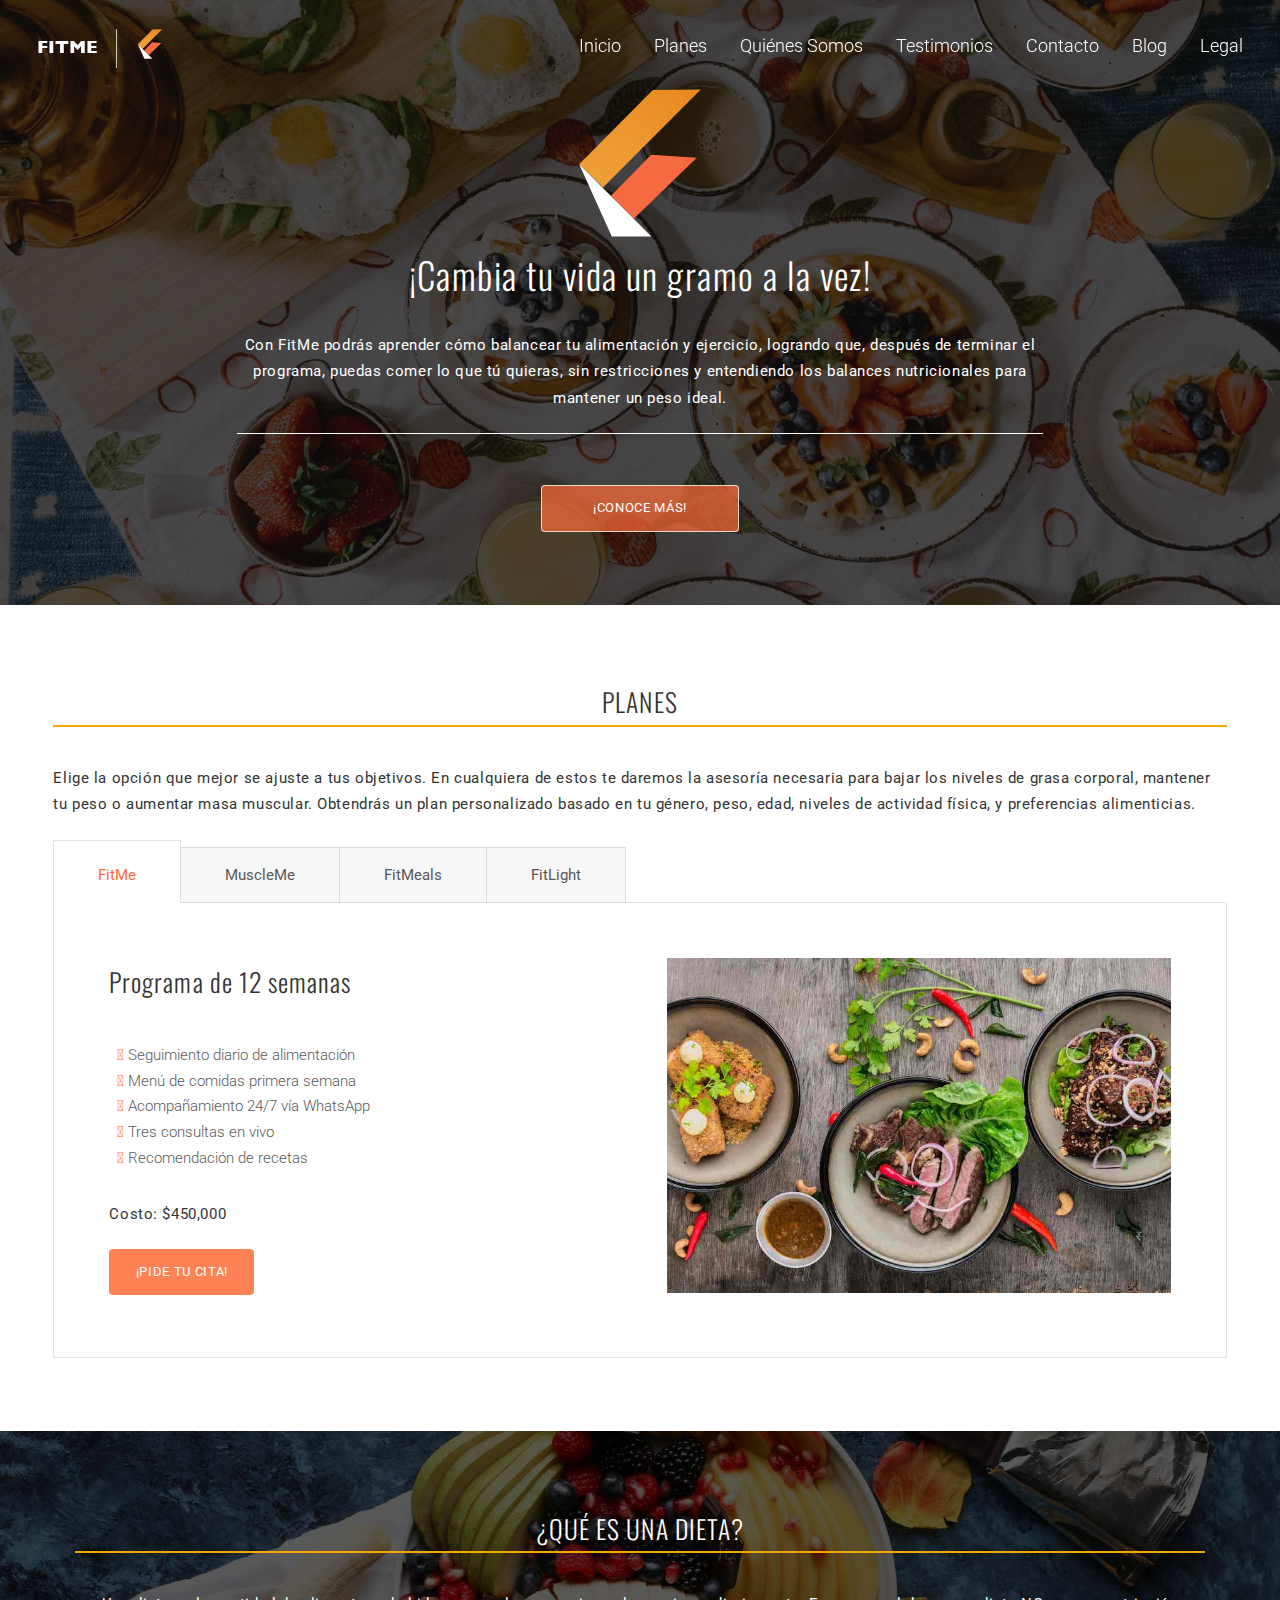
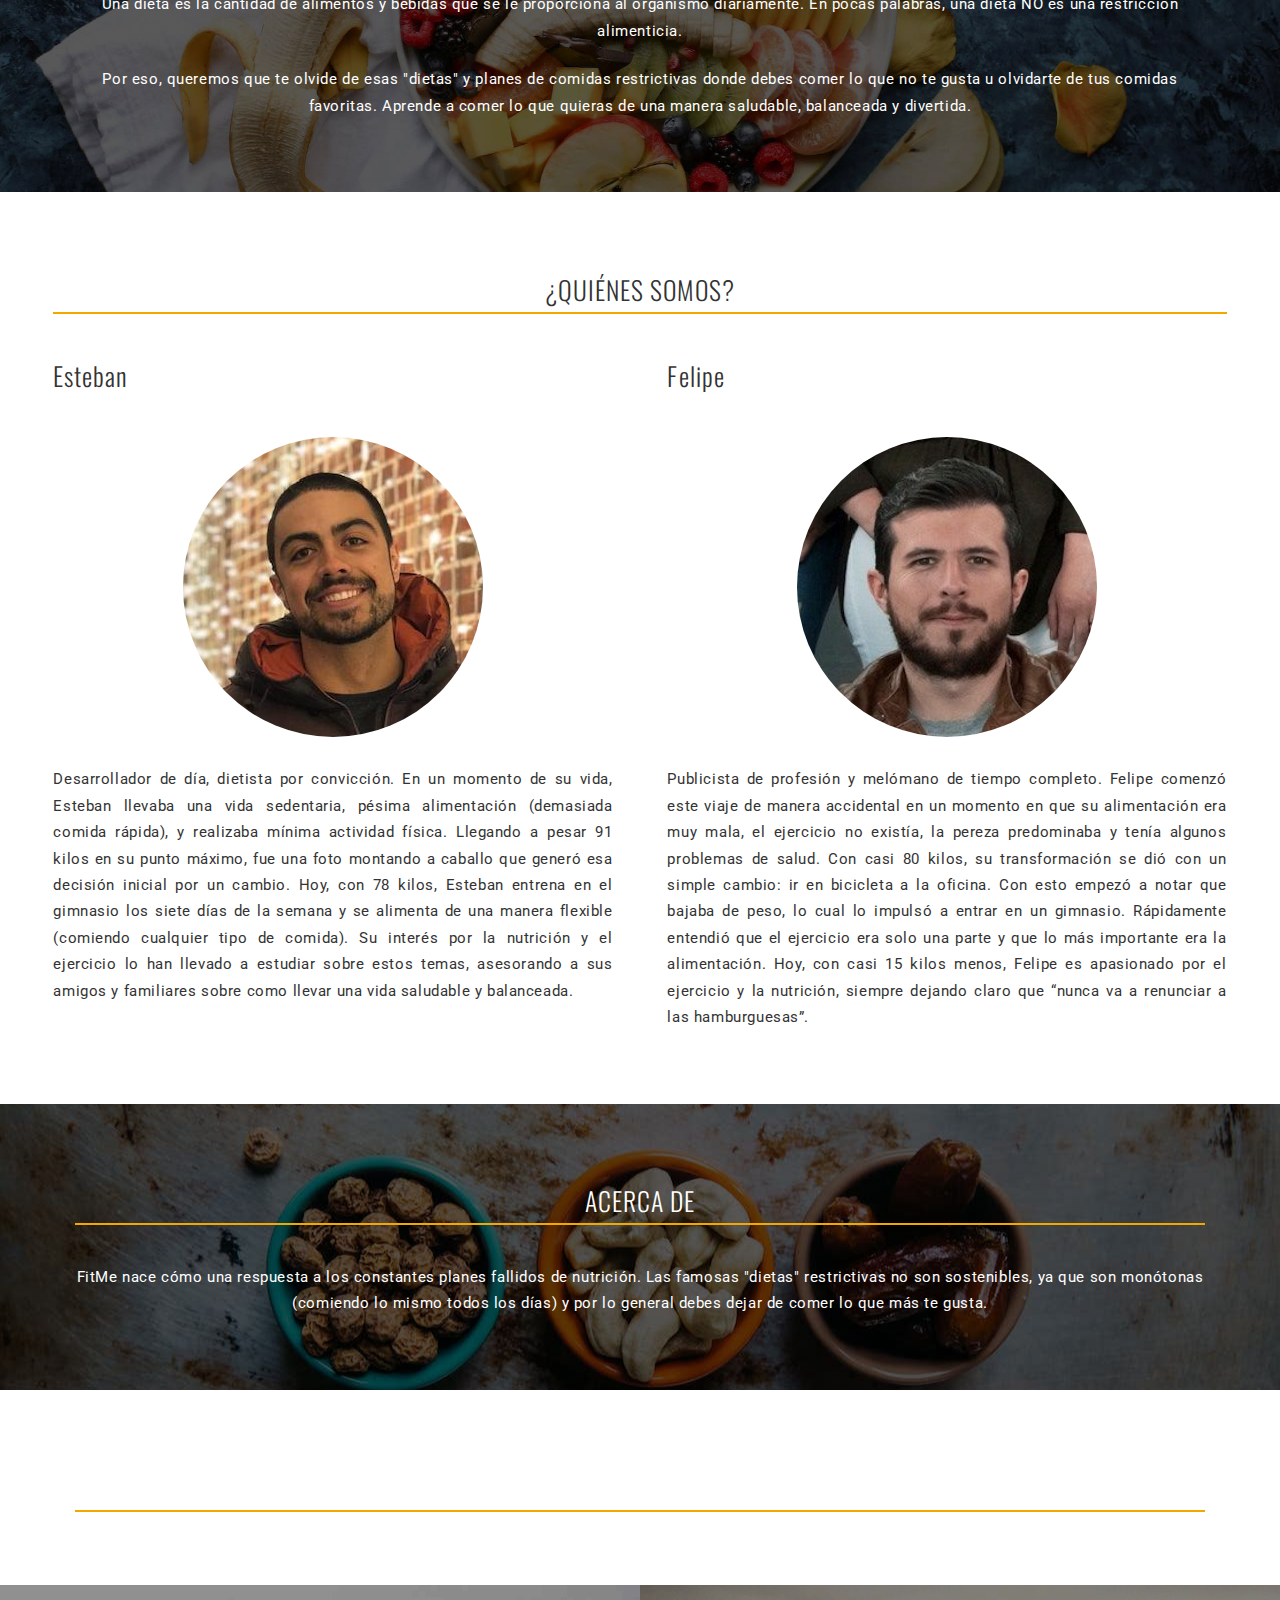
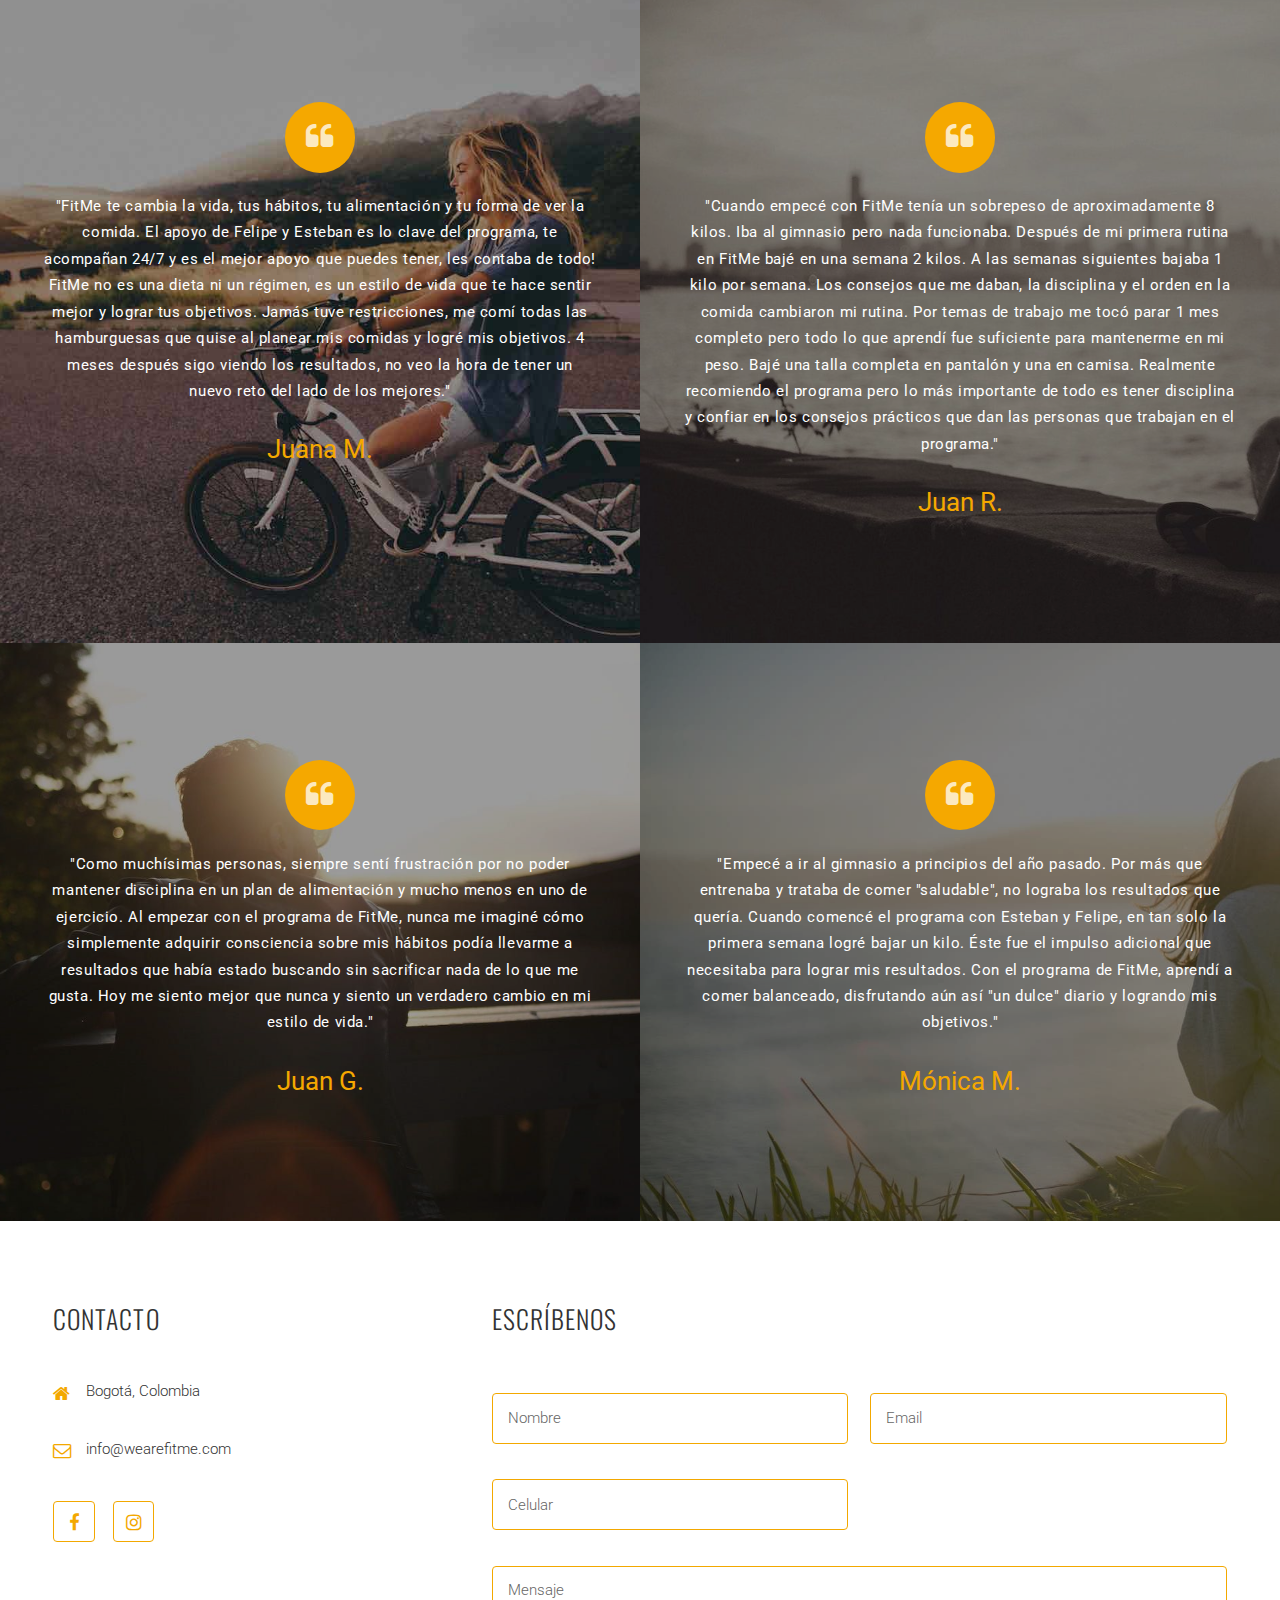
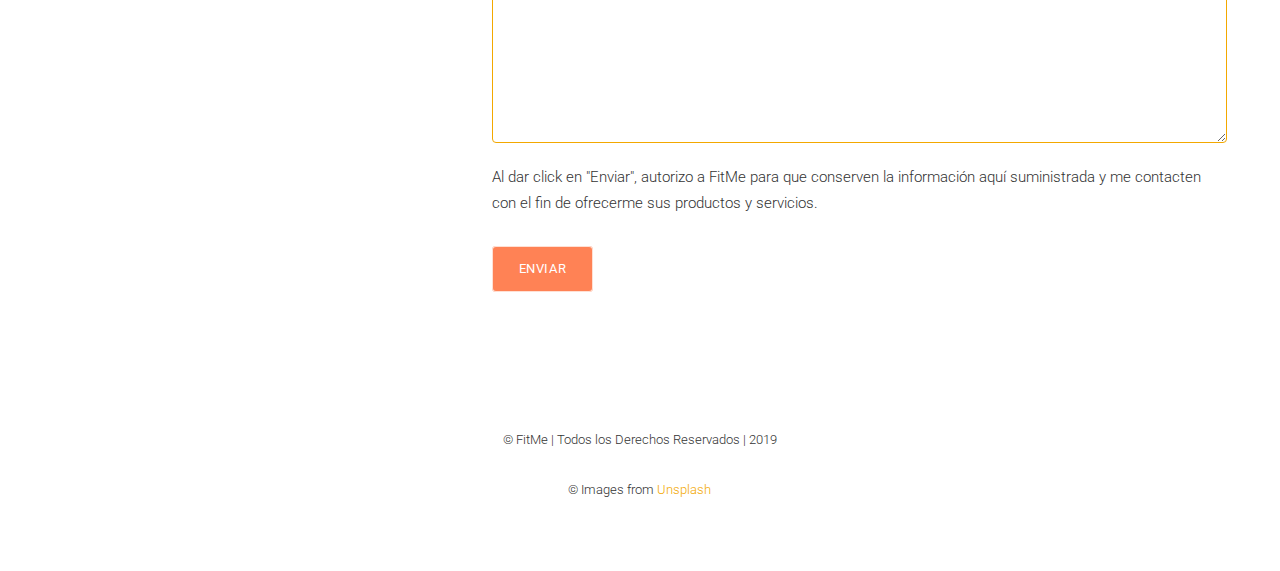
==== commit be14b2c5: "Add more articles to blog,  add fitlight product, restructure blog" ====
--- a/index.html
+++ b/index.html
@@ -138,6 +138,24 @@
 								<div class="image"><img src="./images/plan-chef.jpg" alt="" /></div>
 							</div>
 						</li>
+						<li>
+							<h3>FitLight</h3>
+							<div class="split reversed">
+								<div class="content">
+									<h2>Programa de 12 semanas</h2>
+									<ul>
+                    <li><i class="fas fa-angle-double-right"></i> Macros personalizados, por semana</li>
+										<li><i class="fas fa-angle-double-right"></i> Consulta inicial y final</li>
+										<li><i class="fas fa-angle-double-right"></i> Tres consultas en vivo</li>
+									</ul>
+									<h4>Costo: $200,000</h4>
+									<ul class="actions">
+										<li><a href="#footer" class="button">¡Pide tu cita!</a></li>
+									</ul>
+								</div>
+								<div class="image"><img src="./images/plan-light.jpg" alt="Mesa azul con plato de pasta y vegetales" /></div>
+							</div>
+						</li>
 					</ul>
 				</div>
 			</section>
@@ -239,16 +257,12 @@
 							<h2>CONTACTO</h2>
 							<ul class="contact-icons">
 								<li class="icon fa-home">Bogotá, Colombia</li>
-								<!-- <li class="icon fa-phone">(000) 000-0000</li> -->
 								<li class="icon fa-envelope-o">info@wearefitme.com</li>
 							</ul>
 							<ul class="icons-bordered">
 								<li><a class="icon fa-facebook" target="_blank" href="https://www.facebook.com/fitmeco/">
 									<span class="label">Facebook</span>
 								</a></li>
-								<!-- <li><a class="icon fa-twitter" href="#">
-									<span class="label">Twitter</span>
-								</a></li> -->
 								<li><a class="icon fa-instagram" target="_blank" href="https://www.instagram.com/fit_me_co/">
 									<span class="label">Instagram</span>
 								</a></li>
@@ -283,7 +297,8 @@
 						</form>
 					</div>
 					<div class="copyright">
-						<p>&copy; FitMe. Todos los Derechos Reservados. 2019</p>
+						<p>&copy; FitMe | Todos los Derechos Reservados | 2019</p>
+						<p> &copy; Images from <a href="https://unsplash.com/" target="_blank">Unsplash</a></p>
 					</div>
 				</div>
 			</footer>
--- a/assets/css/main.css
+++ b/assets/css/main.css
@@ -2100,6 +2100,7 @@
 
 	.blog-01 {
 		background: url(../../images/blog/blog-01.jpg);
+		background-position: 50% 75%;
 	}
 
 	.blog-02 {
@@ -2108,11 +2109,35 @@
 
 	.blog-03 {
 		background: url(../../images/blog/blog-03.jpg);
+		background-position: 50% 40%;
 	}
 
 	.blog-04 {
 		background: url(../../images/blog/blog-04.jpg);
 	}
+
+	.blog-05 {
+		background: url(../../images/blog/blog-05.jpg);
+		background-position: 50% 36%;
+	}
+
+	.blog-06 {
+		background: url(../../images/blog/blog-06.jpg);
+	}
+
+	.blog-07 {
+		background: url(../../images/blog/blog-07.jpg);
+		background-position: 50% 32%;
+	}
+
+	.blog-08 {
+		background: url(../../images/blog/blog-08.jpg);
+		background-position: 50% 75%;
+	}
+
+		.blog-with-table img {
+			max-width: 100% !important;
+		}
 
 
 	.blog-snippet {
@@ -4957,13 +4982,15 @@
 /* Blog Posts */
 
 	.blog-post img {
+		display: block;
+		height: auto;
+		margin: auto;
+		margin-bottom: 30px;
+		max-width: 750px;
 		width: 100%;
-		max-width: 100%;
-		height: auto;
-	}
-
-	.blog-post h1,
-	.blog-post a {
+	}
+
+	.blog-post h1 {
 		color: #f5a800;
 	}
 
@@ -4972,8 +4999,14 @@
 	}
 
 	.blog-post a {
-		font-size: 1.5em;
-	}
+		font-size: 1.3em;
+	}
+
+	.blog-post i,
+	.blog-post a {
+		color: #ff6c37;
+	}
+
 
 /* Footer */
 
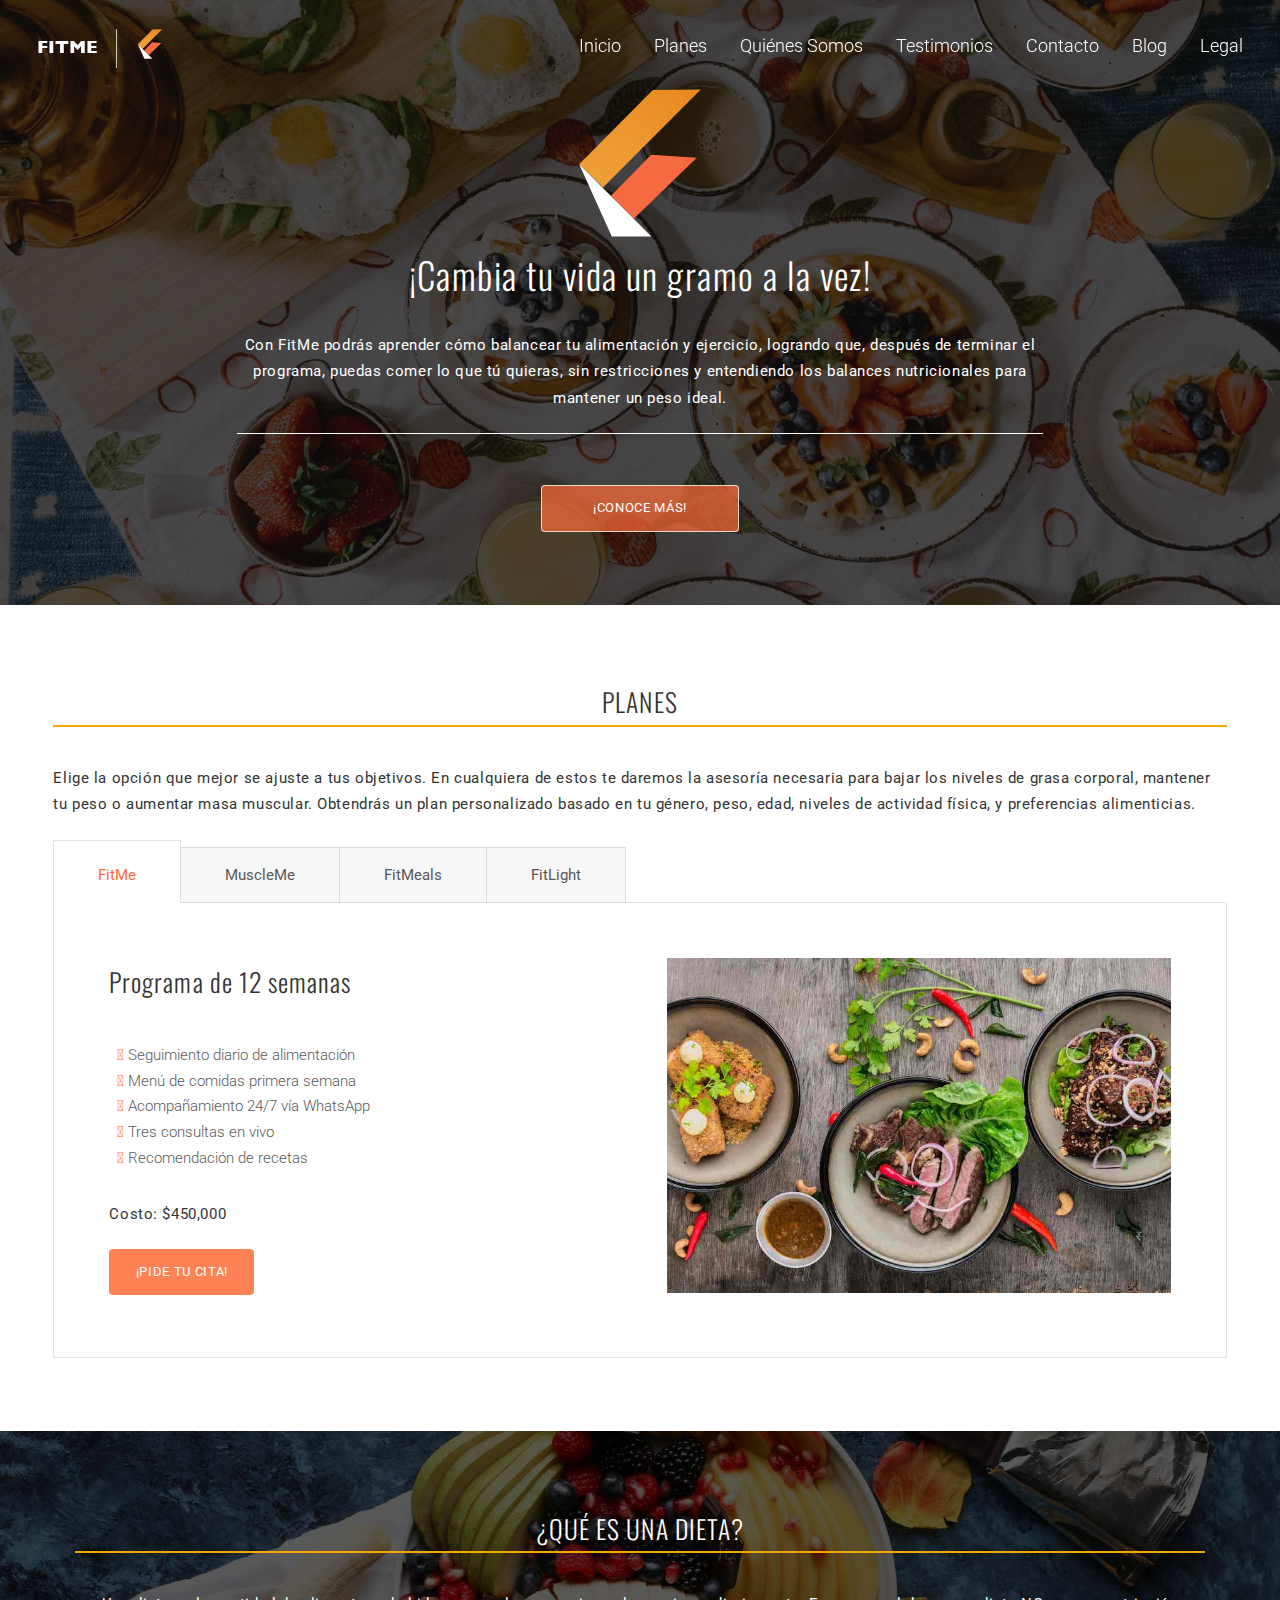
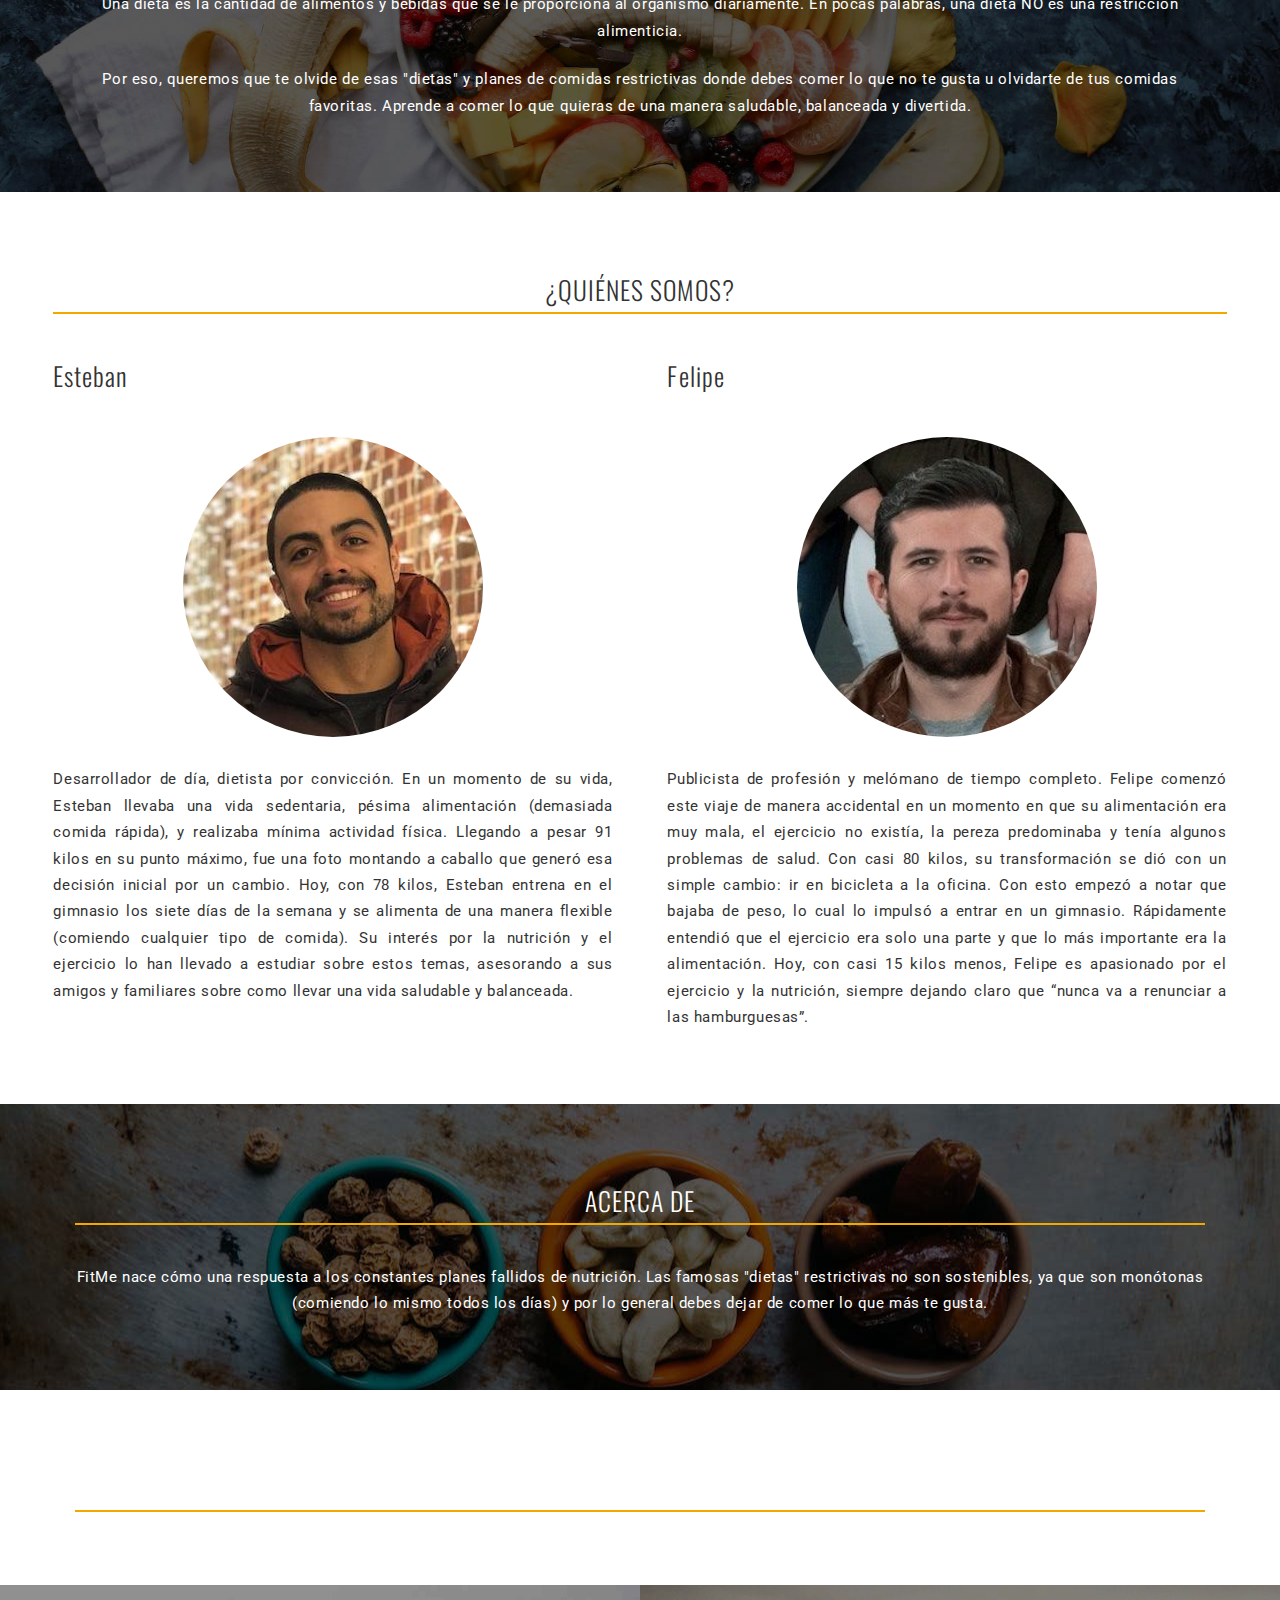
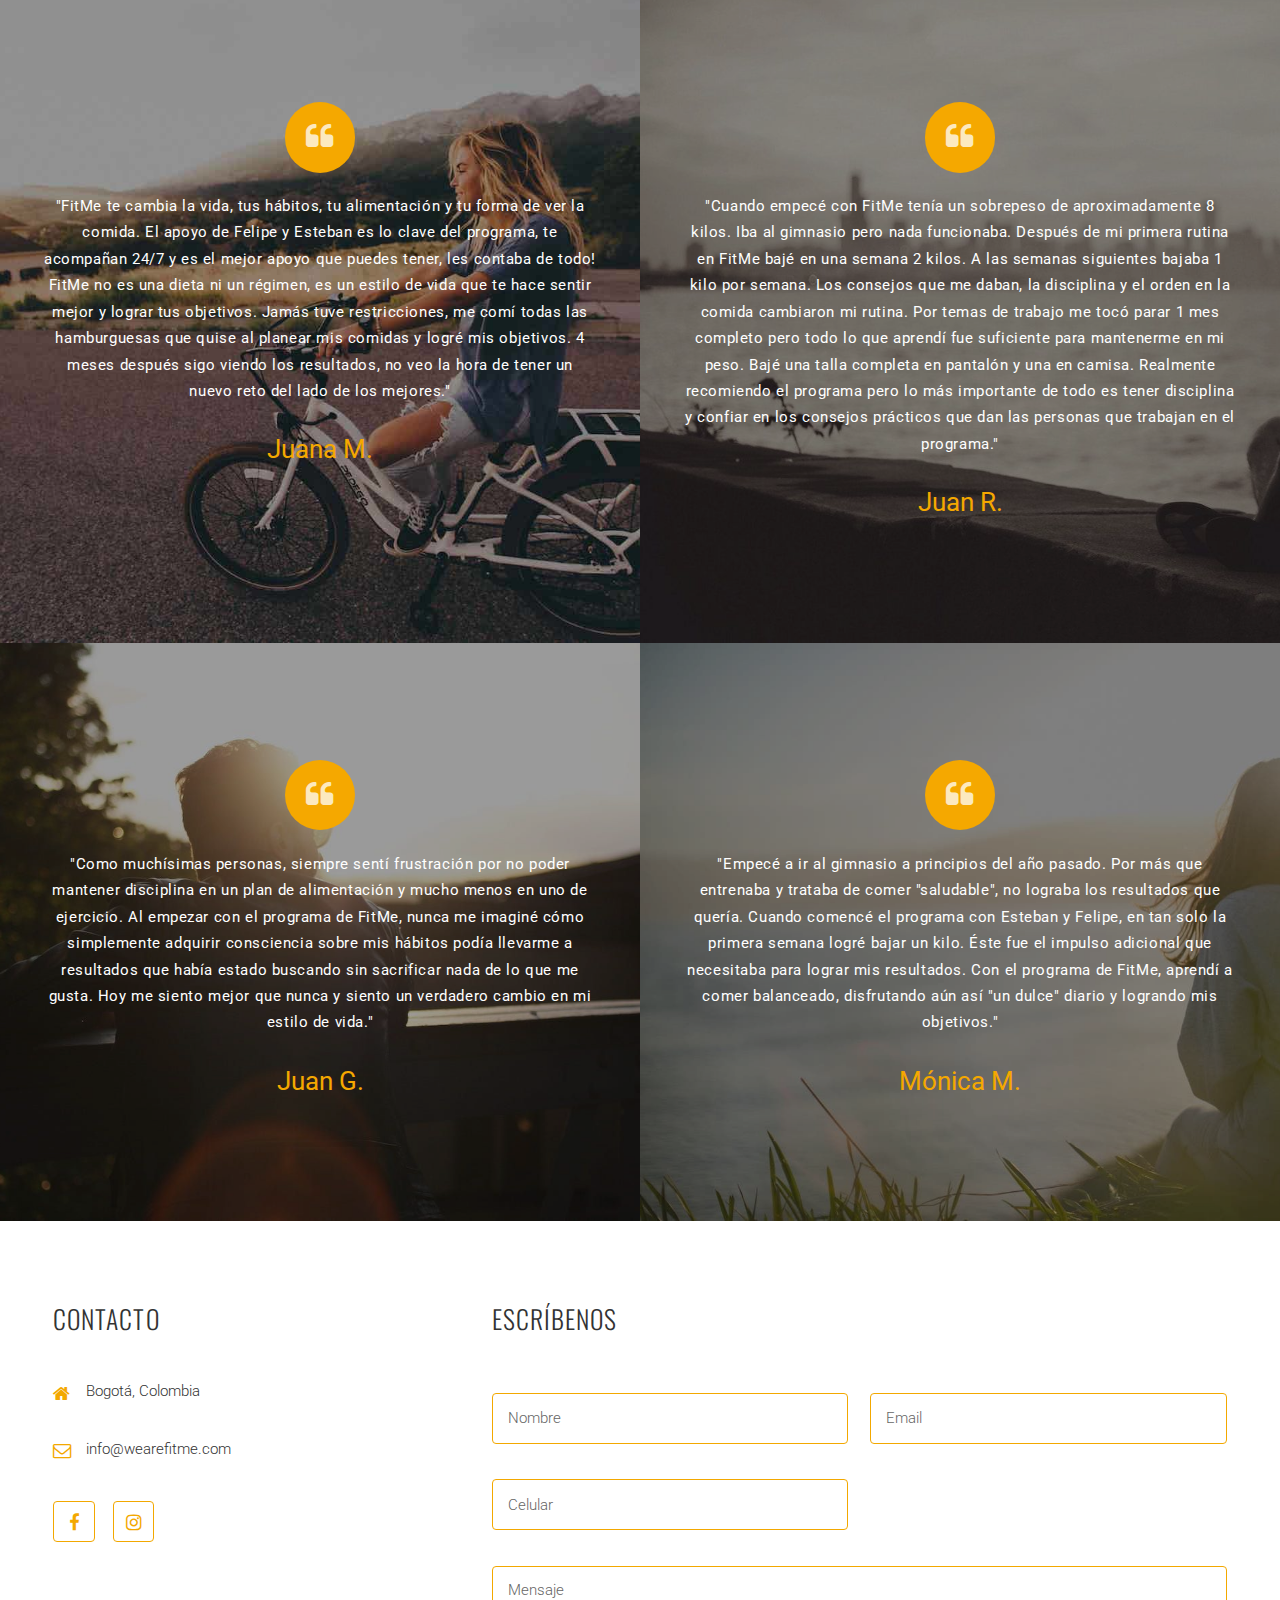
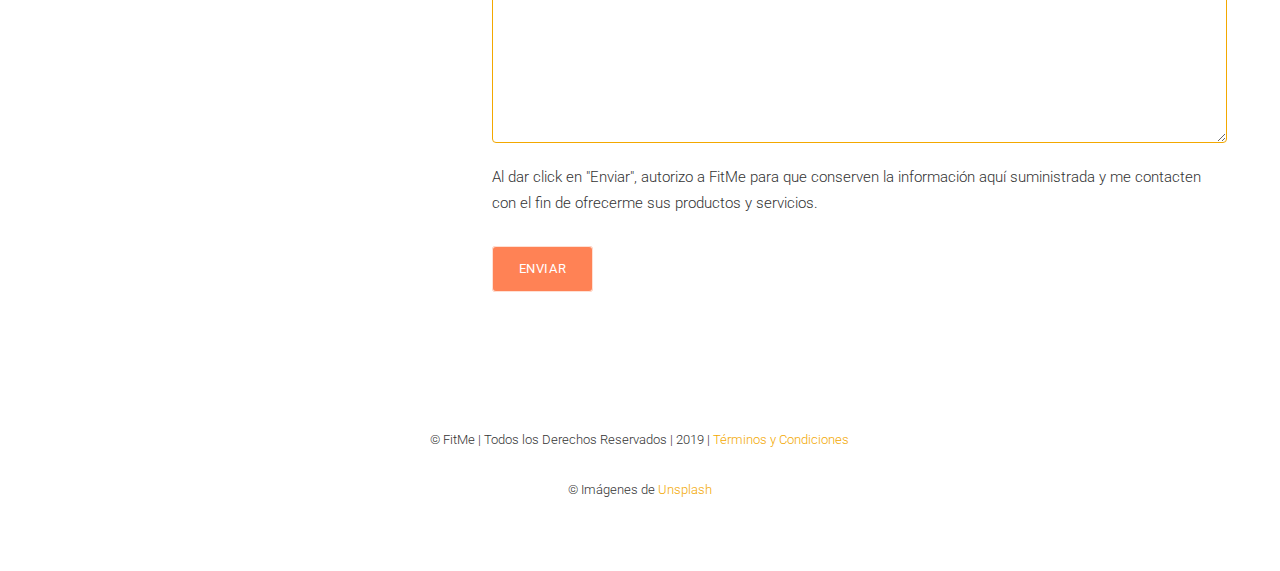
==== commit 9e977732: "Add legals html, content, and links across all site" ====
--- a/index.html
+++ b/index.html
@@ -6,6 +6,17 @@
 -->
 <html lang="es">
 	<head>
+
+		<!-- Global site tag (gtag.js) - Google Analytics -->
+		<script async src="https://www.googletagmanager.com/gtag/js?id=UA-139302606-1"></script>
+		<script>
+		  window.dataLayer = window.dataLayer || [];
+		  function gtag(){dataLayer.push(arguments);}
+		  gtag('js', new Date());
+
+		  gtag('config', 'UA-139302606-1');
+		</script>
+
 		<!-- Meta Tags -->
 		<meta charset="utf-8" />
 		<meta name="viewport" content="width=device-width, initial-scale=1, user-scalable=no" />
@@ -58,7 +69,7 @@
 							<li><a href="#testimonios">Testimonios</a></li>
 							<li><a href="#footer">Contacto</a></li>
 							<li><a href="./blog.html">Blog</a></li>
-							<li><a href="index.html">Legal</a></li>
+							<li><a href="./legales.html">Legal</a></li>
 						</ul>
 					</nav>
 
@@ -297,8 +308,8 @@
 						</form>
 					</div>
 					<div class="copyright">
-						<p>&copy; FitMe | Todos los Derechos Reservados | 2019</p>
-						<p> &copy; Images from <a href="https://unsplash.com/" target="_blank">Unsplash</a></p>
+						<p>&copy; FitMe | Todos los Derechos Reservados | 2019 | <a href="./legales.html">Términos y Condiciones</a></p>
+						<p> &copy; Imágenes de <a href="https://unsplash.com/" target="_blank">Unsplash</a></p>
 					</div>
 				</div>
 			</footer>
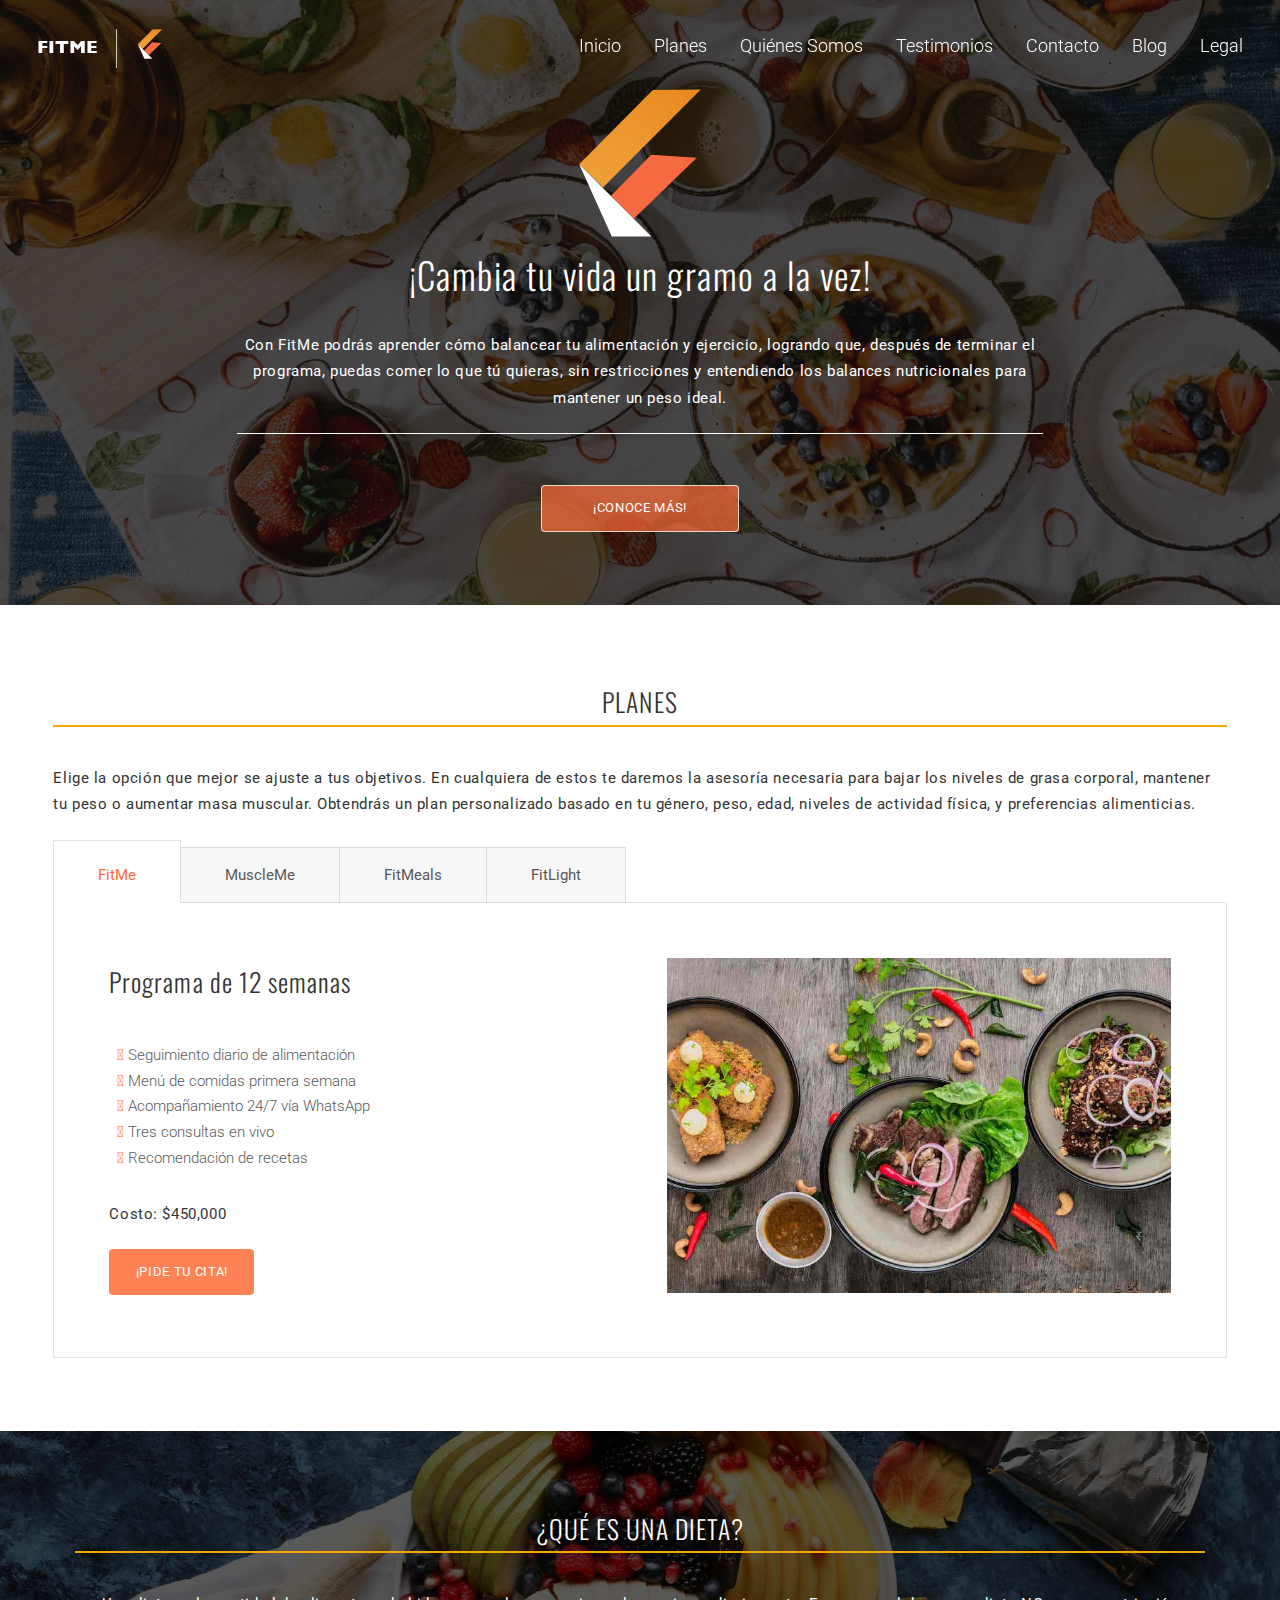
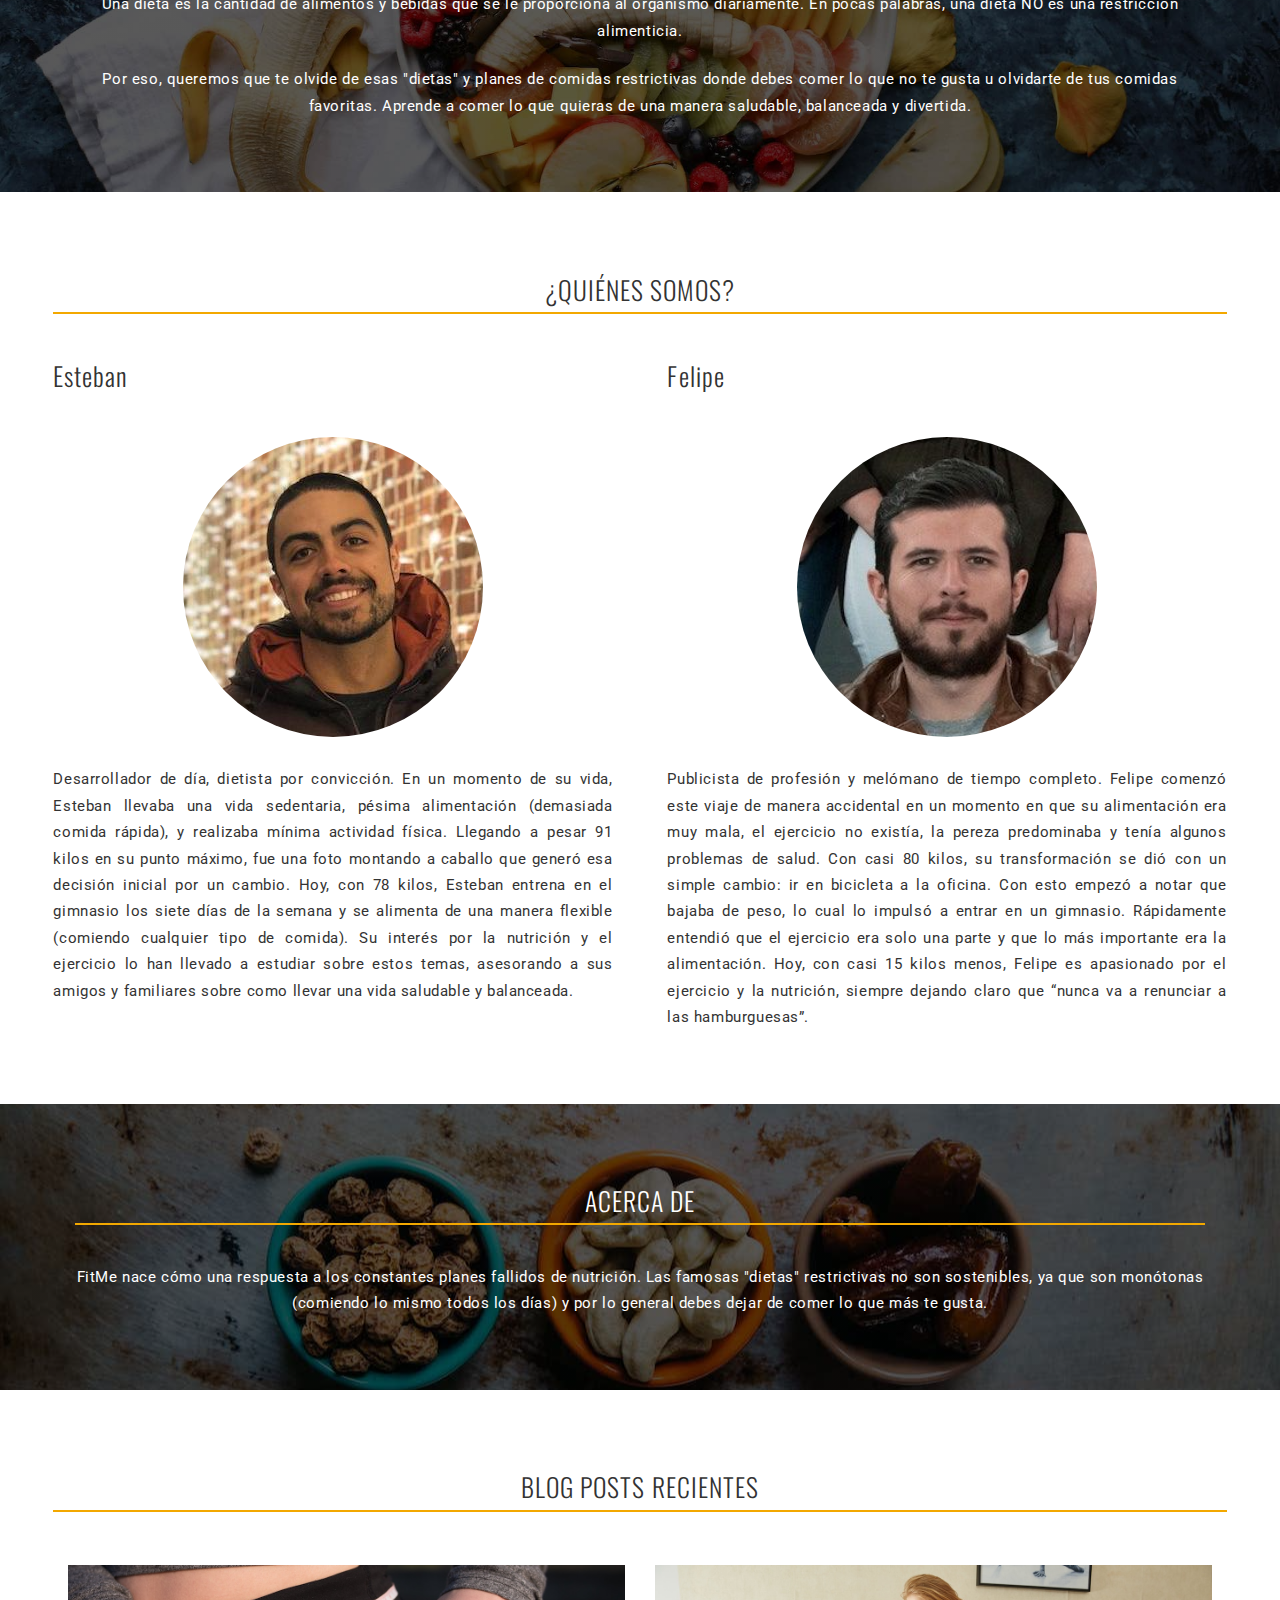
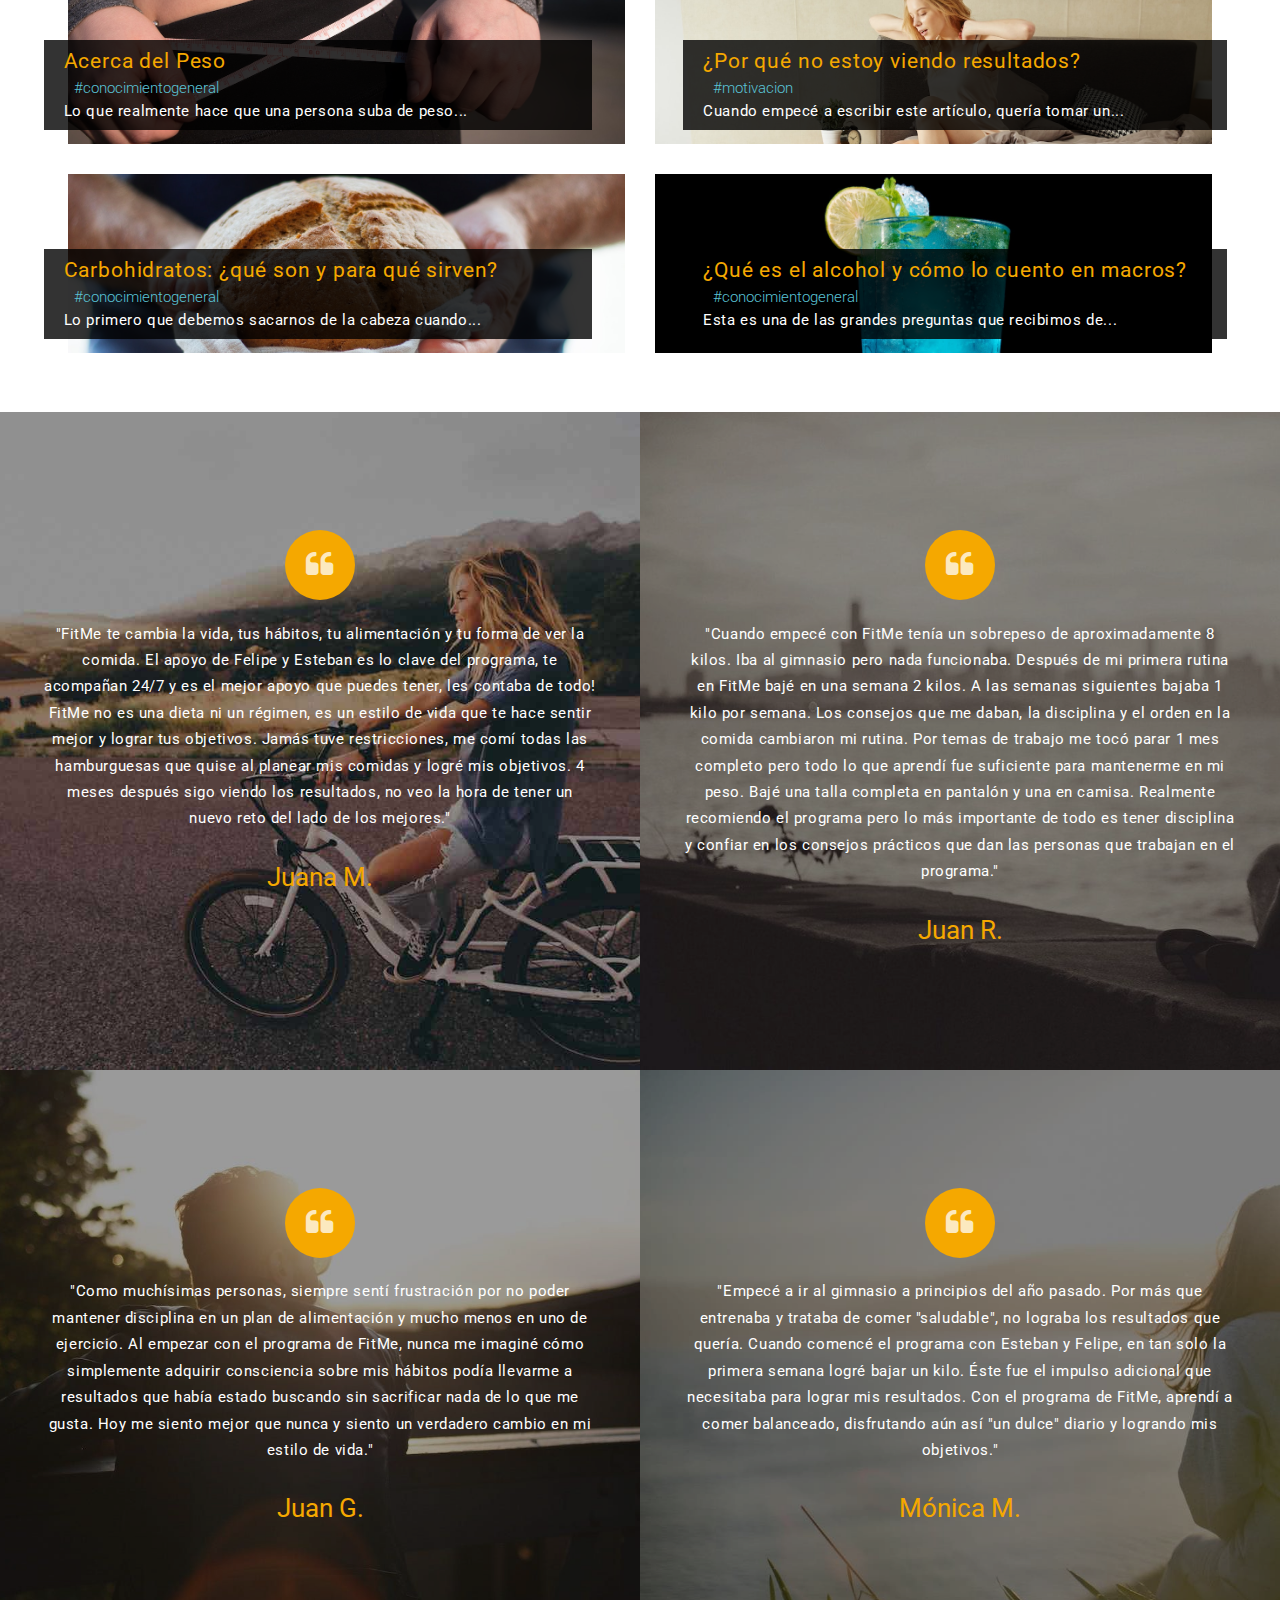
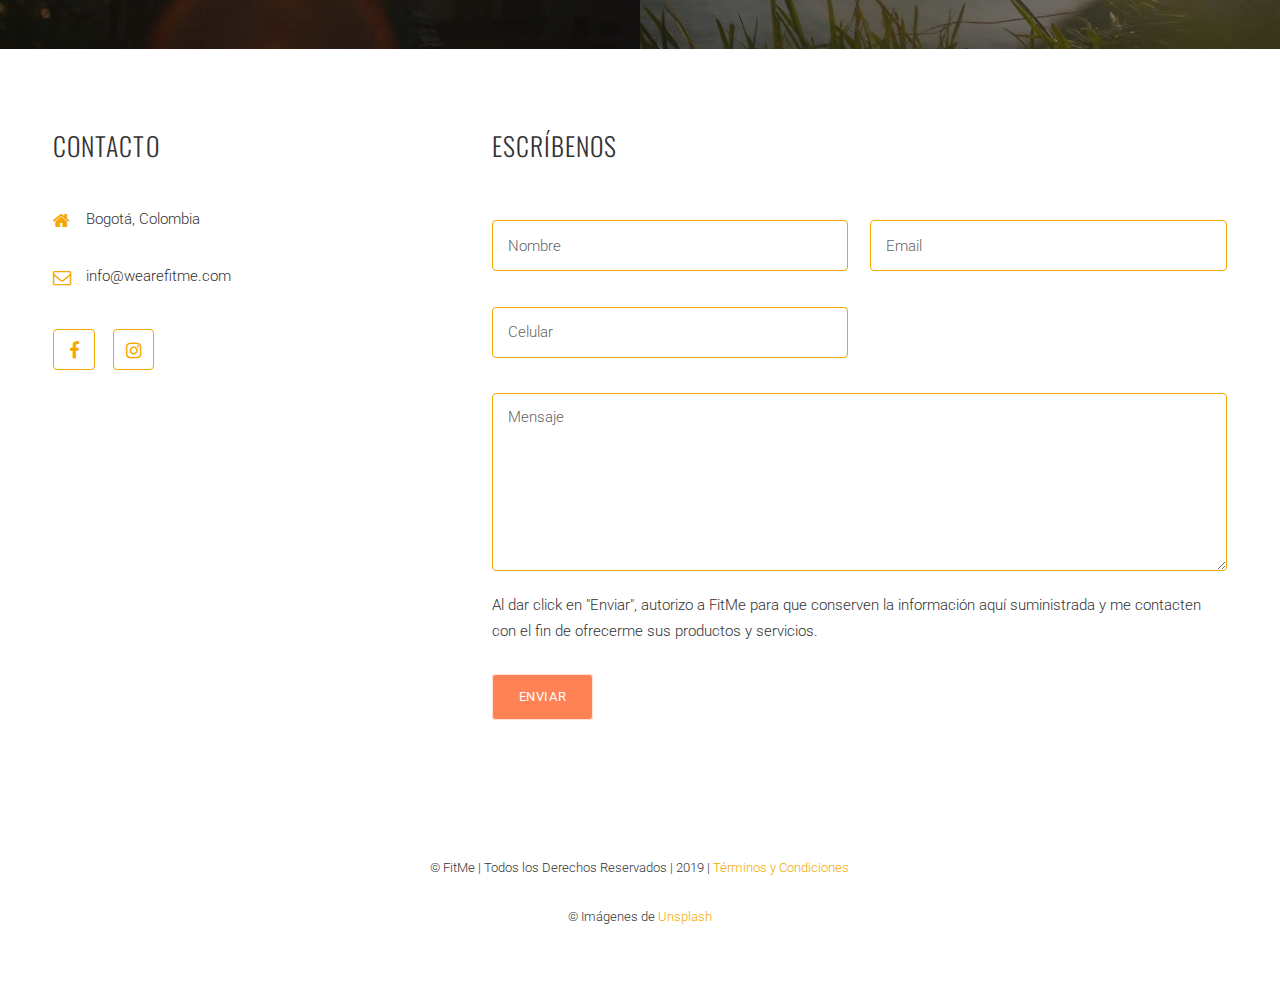
==== commit 931dd5b2: "Fix links for blog post, fixed numbering on one post, also added blog to index.html" ====
--- a/index.html
+++ b/index.html
@@ -215,13 +215,61 @@
 				</div>
 			</section>
 
-		<!-- Separador -->
-			<section id="quote" class="wrapper style1 special">
+		<!-- Blog Recientes -->
+			<!-- <section id="quote" class="wrapper special">
 				<div class="inner">
 					<div class="stats">
 						<article>
-							<h2 class="section-title">Testimonios</h2>
+							<h2 class="section-title">BLOG POSTS RECIENTES</h2>
 						</article>
+					</div>
+				</div>
+			</section> -->
+
+			<section id="blog" class="wrapper">
+				<div class="inner">
+					<h2 class="section-title">BLOG POSTS RECIENTES</h2>
+					<div class="style1 centered reversed">
+						<section>
+							<div class="features">
+								<article class="blog-snippet blog-01">
+									<a href="./acerca-del-peso.html" target="_self">
+										<div class="internal-snippet left">
+										<h3>Acerca del Peso</h3>
+										<p><a href="#">#conocimientogeneral</a></p>
+										<h5>Lo que realmente hace que una persona suba de peso...</h5>
+										</div>
+									</a>
+								</article>
+								<article class="blog-snippet blog-02">
+									<a href="./por-que-no-estoy-viendo-resultados.html">
+										<div class="internal-snippet right">
+										<h3>¿Por qué no estoy viendo resultados?</h3>
+										<p><a href="./por-que-no-estoy-viendo-resultados.html">#motivacion</a></p>
+										<h5>Cuando empecé a escribir este artículo, quería tomar un...</h5>
+										</div>
+									</a>
+								</article>
+								<article class="blog-snippet blog-03">
+									<a href="./carbohidratos-para-que-son-y-para-que-sirven.html">
+										<div class="internal-snippet left">
+										<h3>Carbohidratos: ¿qué son y para qué sirven?</h3>
+										<p><a href="#">#conocimientogeneral</a></p>
+										<h5>Lo primero que debemos sacarnos de la cabeza cuando...</h5>
+										</div>
+									</a>
+								</article>
+								<article class="blog-snippet blog-04">
+									<a href="./que-es-el-alcohol-y-como-lo-cuento-en-mis-macros.html">
+										<div class="internal-snippet right">
+										<h3>¿Qué es el alcohol y cómo lo cuento en macros?</h3>
+										<p><a href="">#conocimientogeneral</a></p>
+										<h5>Esta es una de las grandes preguntas que recibimos de...</h5>
+										</div>
+									</a>
+								</article>
+							</div>
+						</section>
 					</div>
 				</div>
 			</section>
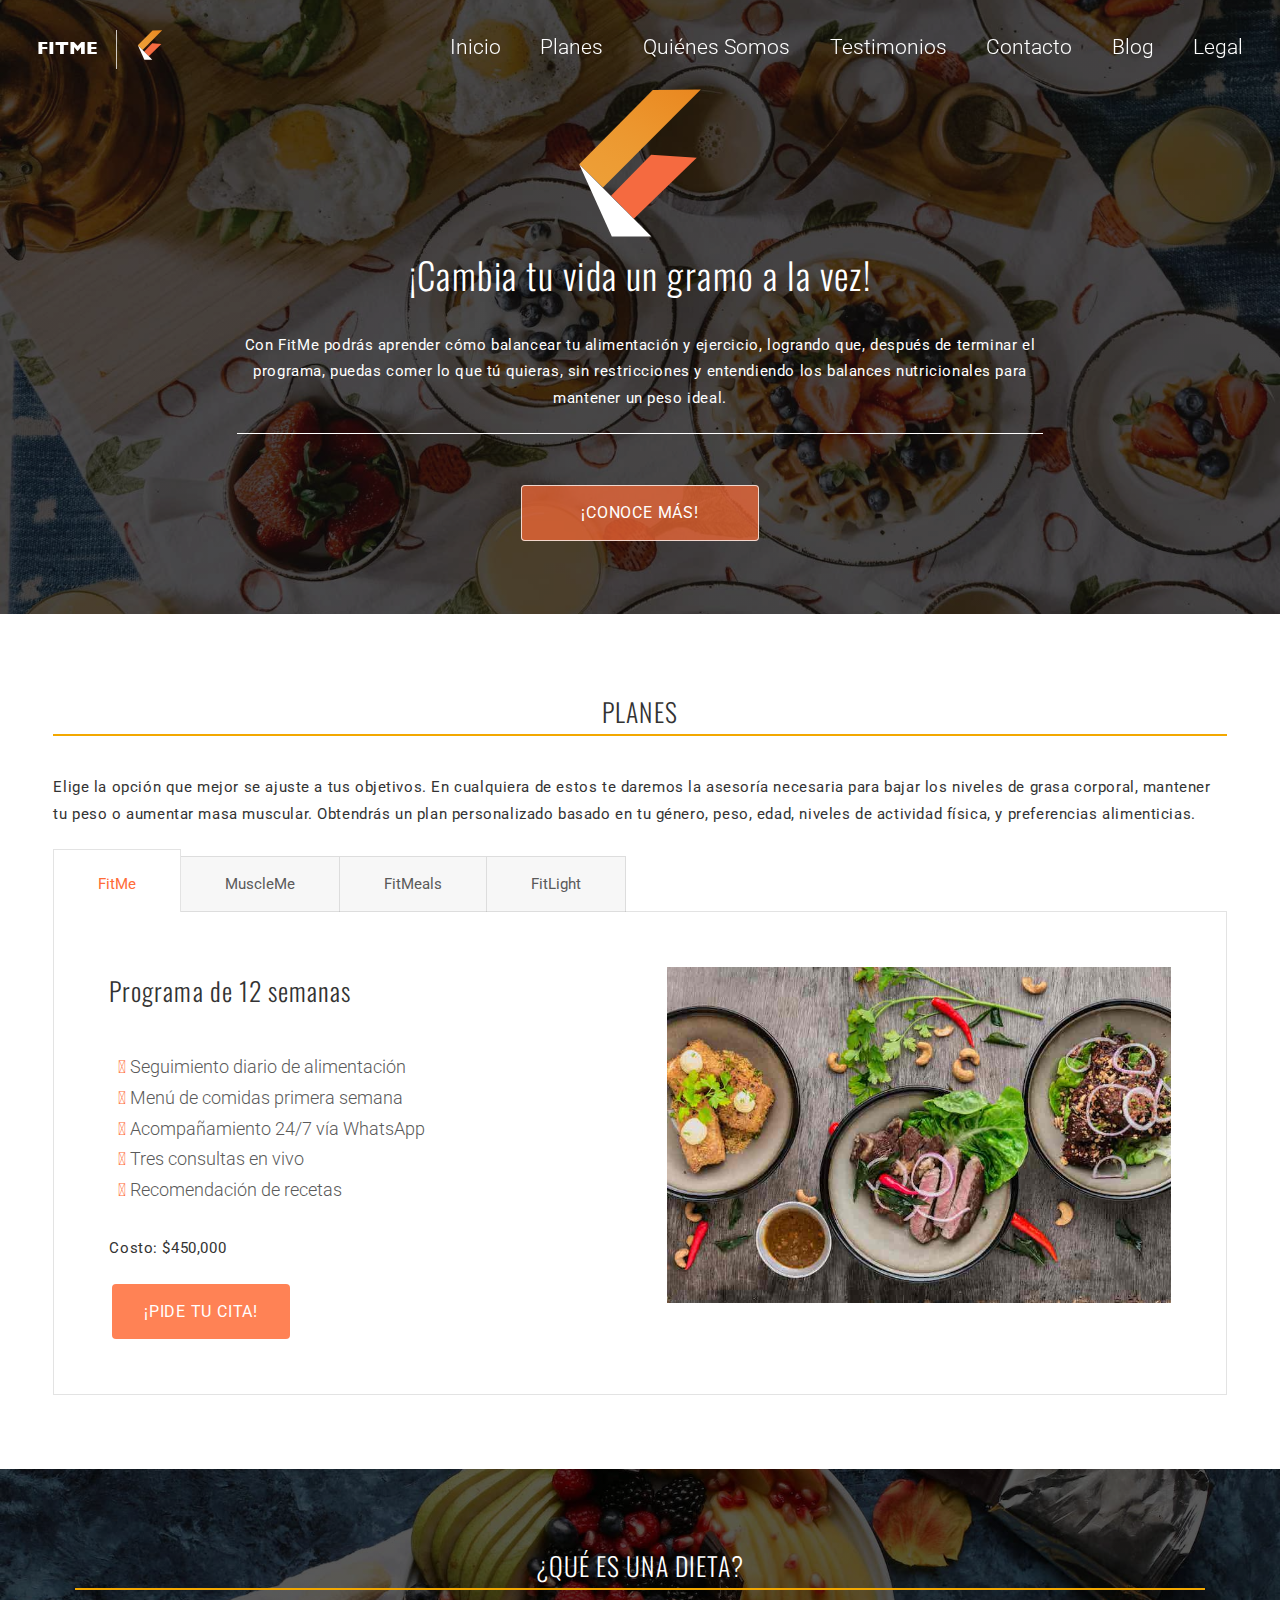
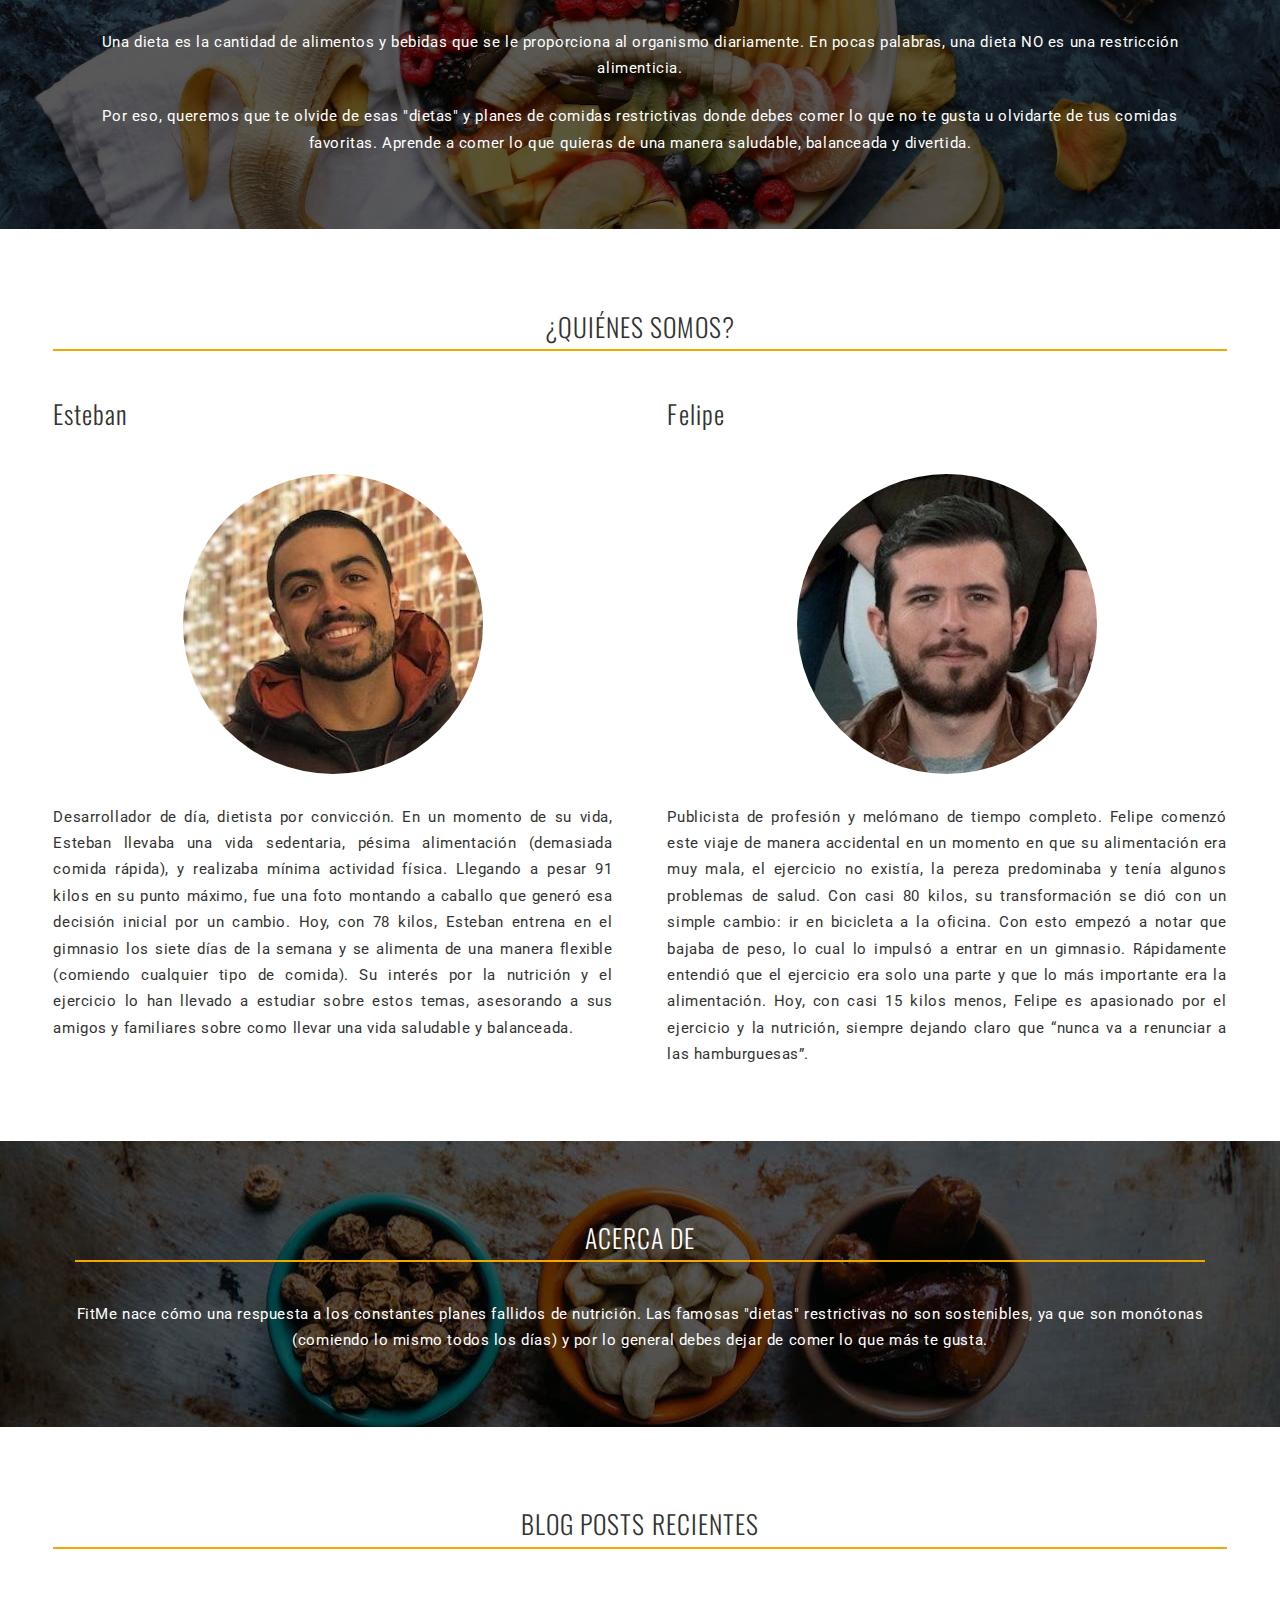
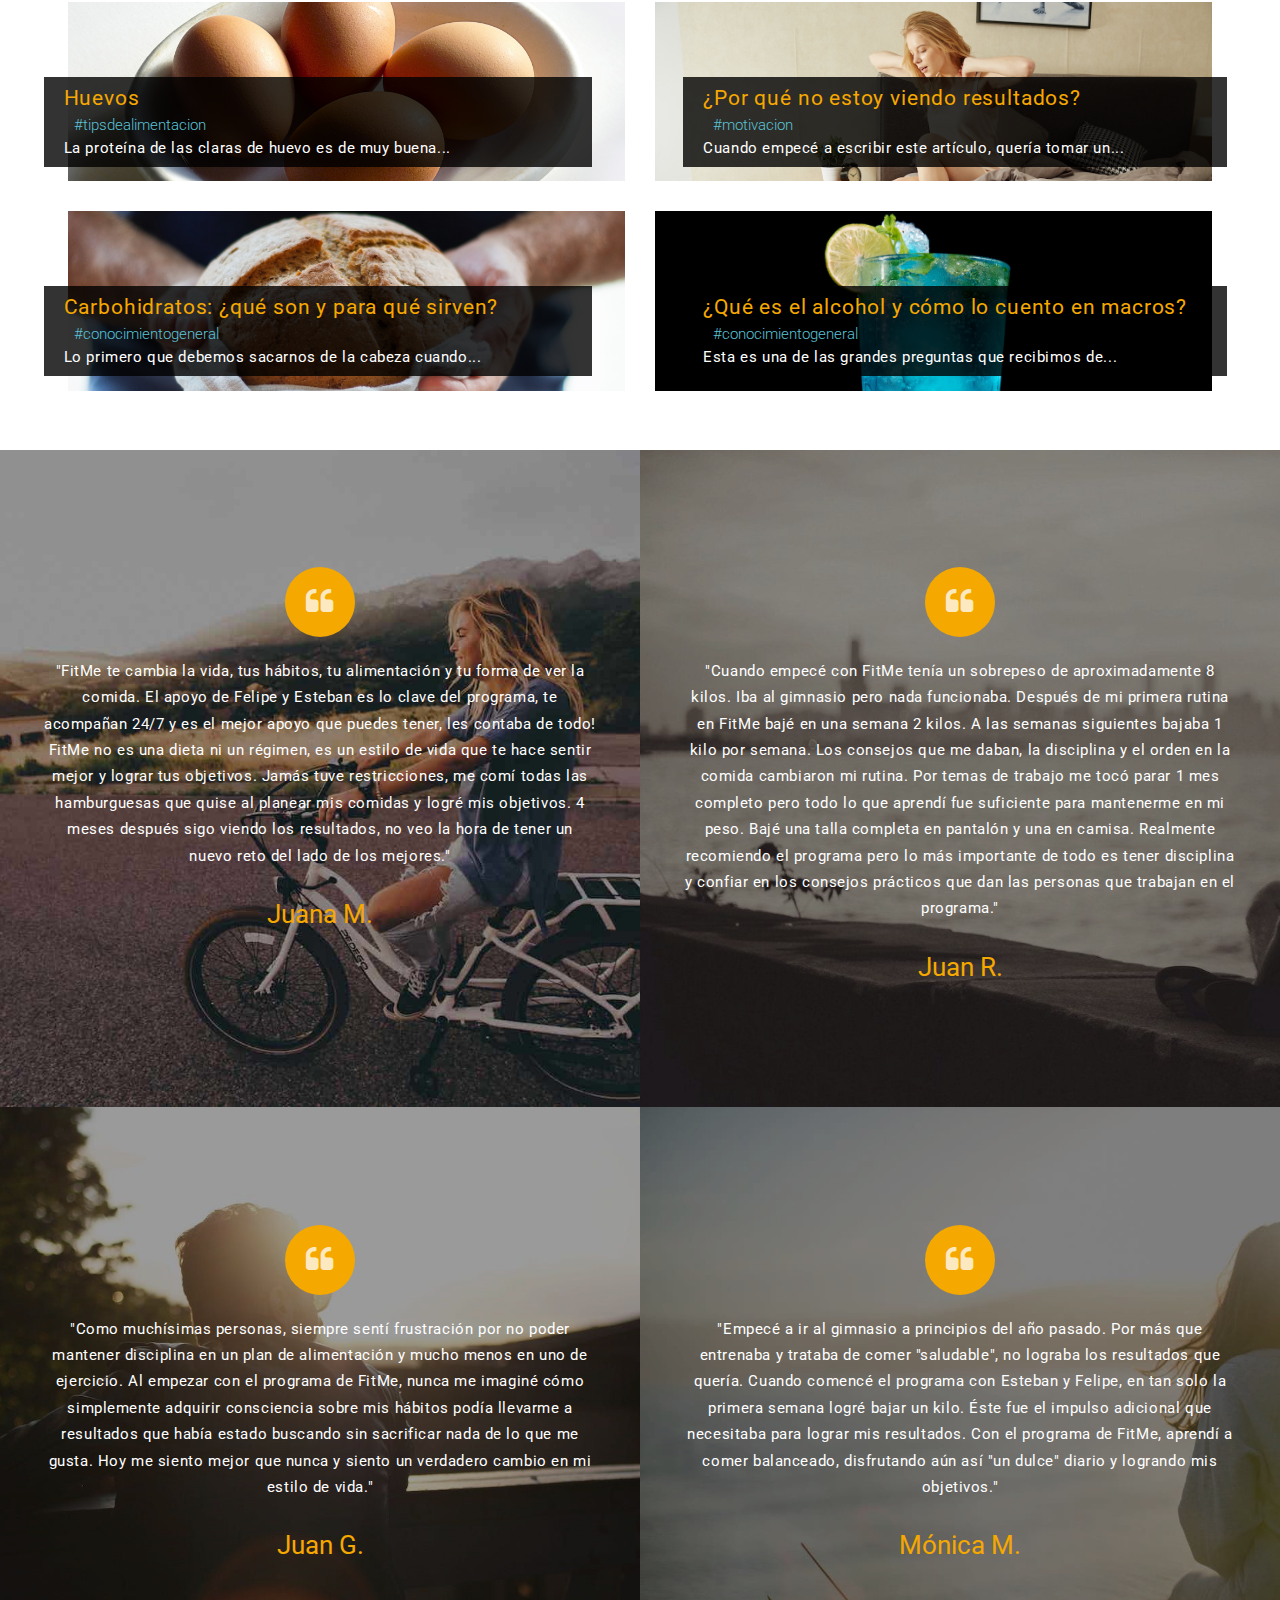
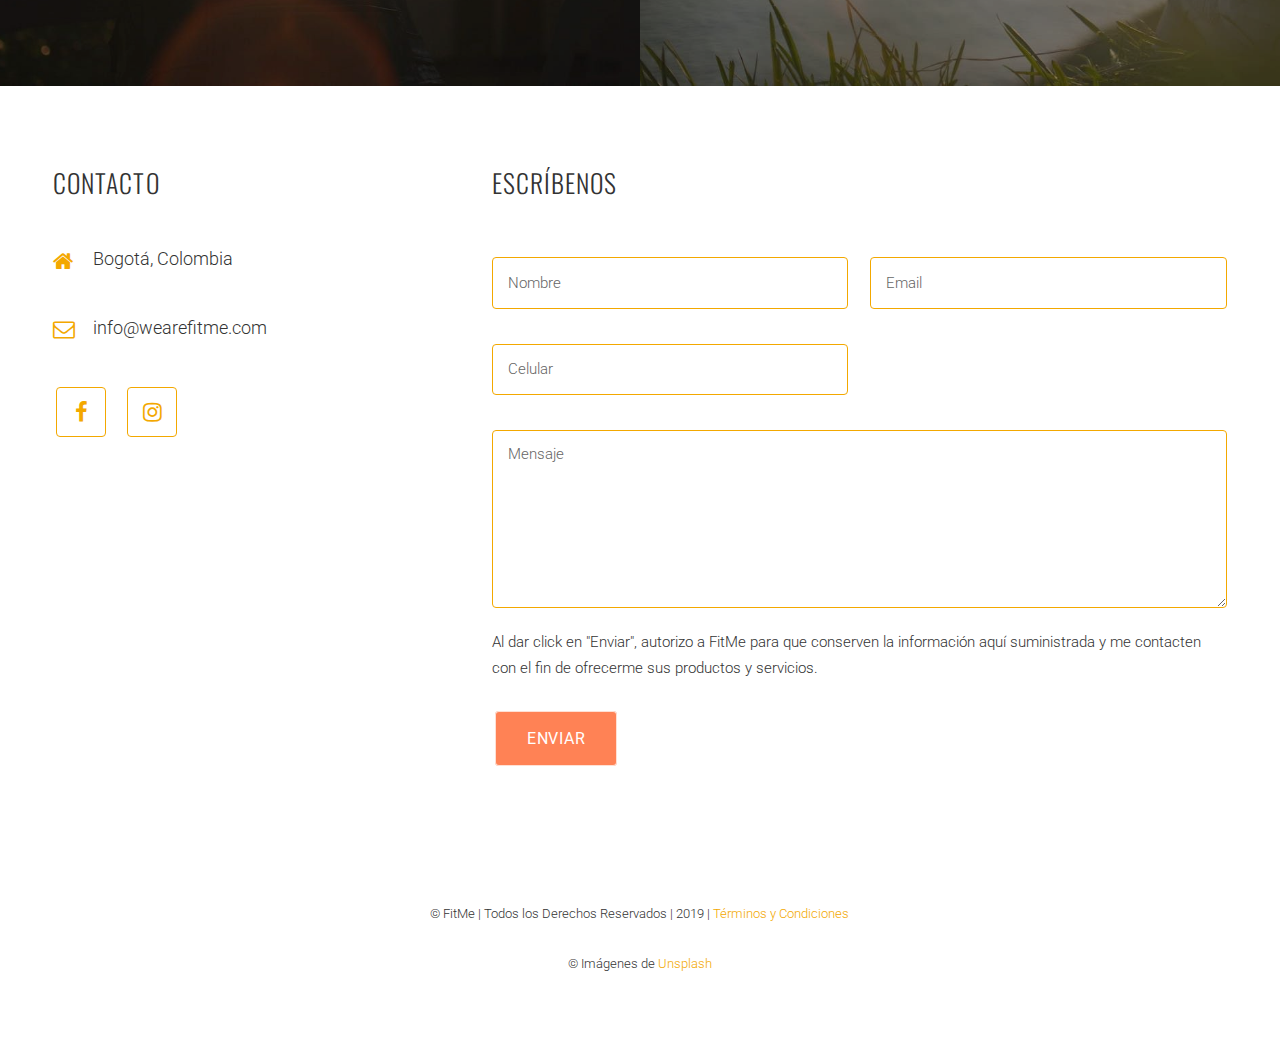
==== commit 2dba515d: "Added link to home for new blog post" ====
--- a/index.html
+++ b/index.html
@@ -216,28 +216,18 @@
 			</section>
 
 		<!-- Blog Recientes -->
-			<!-- <section id="quote" class="wrapper special">
-				<div class="inner">
-					<div class="stats">
-						<article>
-							<h2 class="section-title">BLOG POSTS RECIENTES</h2>
-						</article>
-					</div>
-				</div>
-			</section> -->
-
 			<section id="blog" class="wrapper">
 				<div class="inner">
 					<h2 class="section-title">BLOG POSTS RECIENTES</h2>
 					<div class="style1 centered reversed">
 						<section>
 							<div class="features">
-								<article class="blog-snippet blog-01">
-									<a href="./acerca-del-peso.html" target="_self">
+								<article class="blog-snippet blog-09">
+									<a href="./huevos.html" target="_self">
 										<div class="internal-snippet left">
-										<h3>Acerca del Peso</h3>
-										<p><a href="#">#conocimientogeneral</a></p>
-										<h5>Lo que realmente hace que una persona suba de peso...</h5>
+										<h3>Huevos</h3>
+										<p><a href="#">#tipsdealimentacion</a></p>
+										<h5>La proteína de las claras de huevo es de muy buena...</h5>
 										</div>
 									</a>
 								</article>
--- a/assets/css/main.css
+++ b/assets/css/main.css
@@ -2133,6 +2133,11 @@
 	.blog-08 {
 		background: url(../../images/blog/blog-08.jpg);
 		background-position: 50% 75%;
+	}
+
+	.blog-09 {
+		background: url(../../images/blog/blog-09.jpg);
+		background-position: 50% 35%;
 	}
 
 		.blog-with-table img {
@@ -3257,6 +3262,7 @@
 	}
 
 		ol li {
+			font-size: 1.2em;
 			padding-left: 0.25em;
 		}
 
@@ -3267,6 +3273,7 @@
 	}
 
 		ul li {
+			font-size: 1.2em;
 			padding-left: 0.5em;
 		}
 
@@ -4998,10 +5005,6 @@
 		font-size: 1.2em;
 	}
 
-	.blog-post a {
-		font-size: 1.3em;
-	}
-
 	.blog-post i,
 	.blog-post a {
 		color: #ff6c37;
